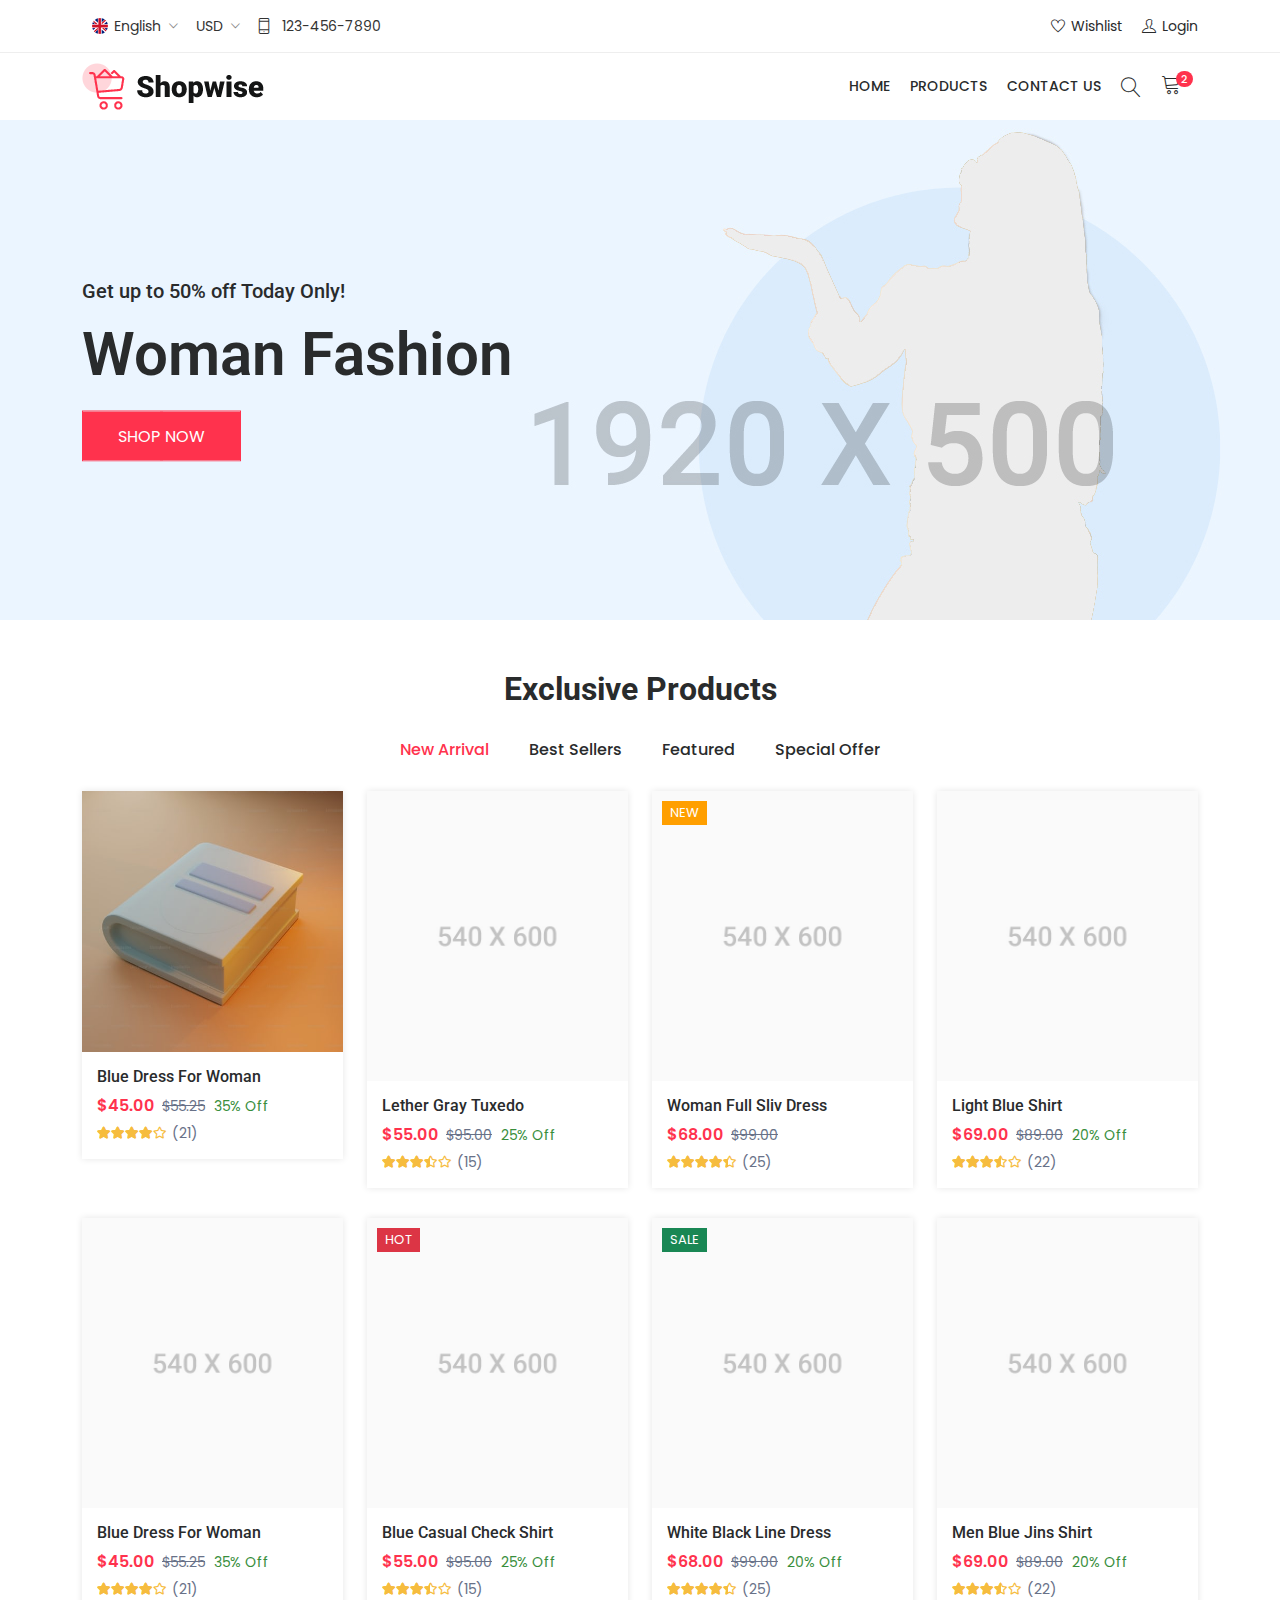
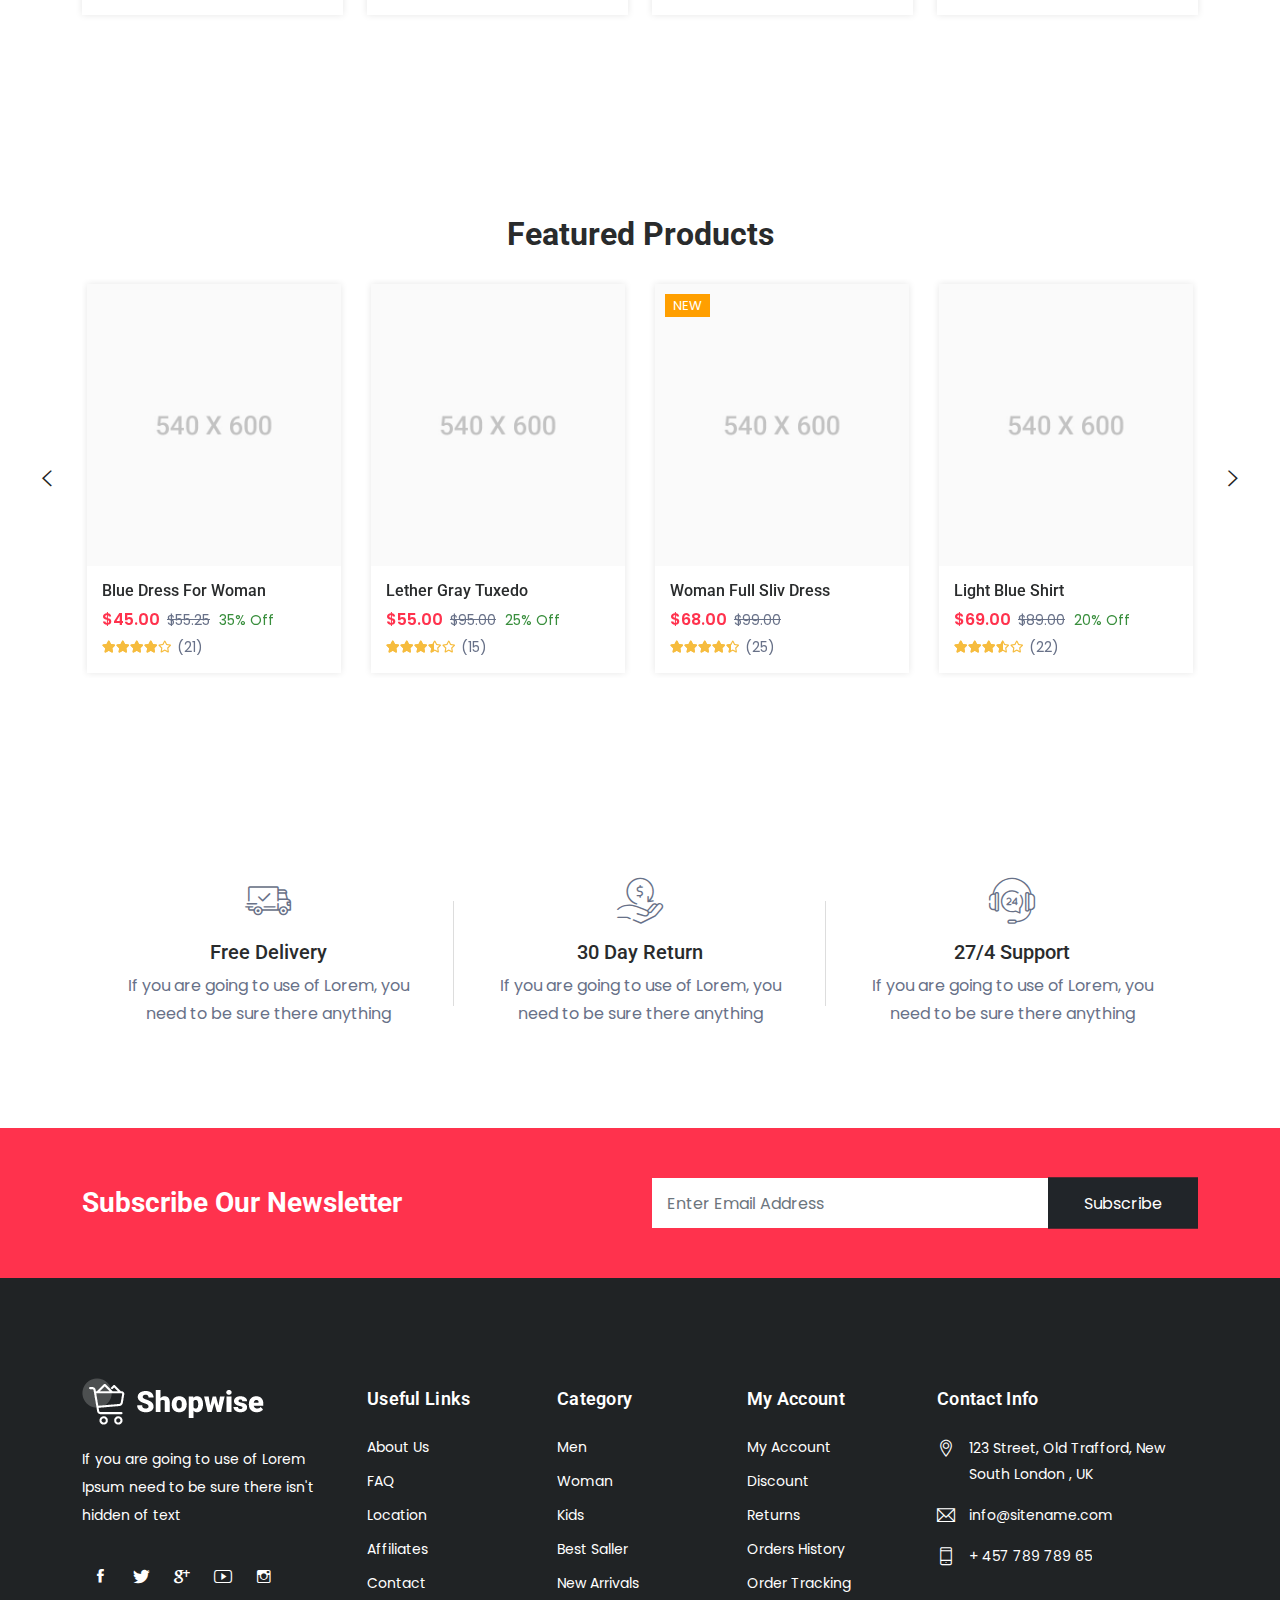
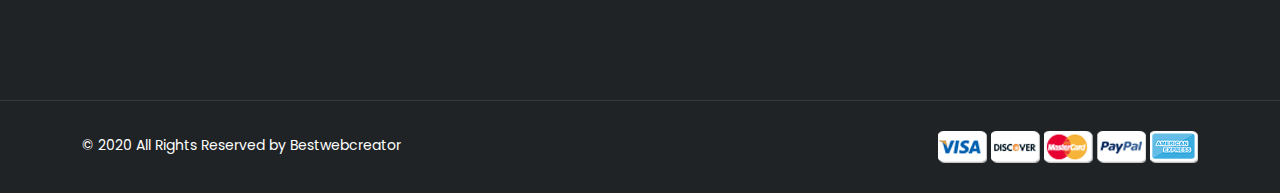
==== index.html @ f2c3b898 "complete html" ====
<!DOCTYPE html>
<html lang="en">
<head>
<!-- Meta -->
<meta charset="utf-8">
<meta http-equiv="X-UA-Compatible" content="IE=edge">
<meta content="Anil z" name="author">
<meta name="viewport" content="width=device-width, initial-scale=1">
<meta name="description" content="Shopwise is Powerful features and You Can Use The Perfect Build this Template For Any eCommerce Website. The template is built for sell Fashion Products, Shoes, Bags, Cosmetics, Clothes, Sunglasses, Furniture, Kids Products, Electronics, Stationery Products and Sporting Goods.">
<meta name="keywords" content="ecommerce, electronics store, Fashion store, furniture store,  bootstrap 4, clean, minimal, modern, online store, responsive, retail, shopping, ecommerce store">

<!-- SITE TITLE -->
<title>Shopwise - eCommerce Bootstrap 5 HTML Template</title>
<!-- Favicon Icon -->
<link rel="shortcut icon" type="image/x-icon" href="assets/images/favicon.png">
<!-- Animation CSS -->
<link rel="stylesheet" href="assets/css/animate.css">	
<!-- Latest Bootstrap min CSS -->
<link rel="stylesheet" href="assets/bootstrap/css/bootstrap.min.css">
<!-- Google Font -->
<link href="https://fonts.googleapis.com/css?family=Roboto:100,300,400,500,700,900&display=swap" rel="stylesheet"> 
<link href="https://fonts.googleapis.com/css?family=Poppins:200,300,400,500,600,700,800,900&display=swap" rel="stylesheet"> 
<!-- Icon Font CSS -->
<link rel="stylesheet" href="assets/css/all.min.css">
<link rel="stylesheet" href="assets/css/ionicons.min.css">
<link rel="stylesheet" href="assets/css/themify-icons.css">
<link rel="stylesheet" href="assets/css/linearicons.css">
<link rel="stylesheet" href="assets/css/flaticon.css">
<link rel="stylesheet" href="assets/css/simple-line-icons.css">
<!--- owl carousel CSS-->
<link rel="stylesheet" href="assets/owlcarousel/css/owl.carousel.min.css">
<link rel="stylesheet" href="assets/owlcarousel/css/owl.theme.css">
<link rel="stylesheet" href="assets/owlcarousel/css/owl.theme.default.min.css">
<!-- Magnific Popup CSS -->
<link rel="stylesheet" href="assets/css/magnific-popup.css">
<!-- Slick CSS -->
<link rel="stylesheet" href="assets/css/slick.css">
<link rel="stylesheet" href="assets/css/slick-theme.css">
<!-- Style CSS -->
<link rel="stylesheet" href="assets/css/style.css">
<link rel="stylesheet" href="assets/css/responsive.css">

</head>

<body>


<!-- START HEADER -->
<header class="header_wrap fixed-top header_with_topbar">
	<div class="top-header">
        <div class="container">
            <div class="row align-items-center">
                <div class="col-md-6">
                	<div class="d-flex align-items-center justify-content-center justify-content-md-start">
                        <div class="lng_dropdown me-2">
                            <select name="countries" class="custome_select">
                                <option value='en' data-image="assets/images/eng.png" data-title="English">English</option>
                                <option value='fn' data-image="assets/images/fn.png" data-title="France">France</option>
                                <option value='us' data-image="assets/images/us.png" data-title="United States">United States</option>
                            </select>
                        </div>
                        <div class="me-3">
                            <select name="countries" class="custome_select">
                                <option value='USD' data-title="USD">USD</option>
                                <option value='EUR' data-title="EUR">EUR</option>
                                <option value='GBR' data-title="GBR">GBR</option>
                            </select>
                        </div>
                        <ul class="contact_detail text-center text-lg-start">
                            <li><i class="ti-mobile"></i><span>123-456-7890</span></li>
                        </ul>
                    </div>
                </div>
                <div class="col-md-6">
                	<div class="text-center text-md-end">
                       	<ul class="header_list">
                            <li><a href="wishlist.html"><i class="ti-heart"></i><span>Wishlist</span></a></li>
                            <li><a href="login.html"><i class="ti-user"></i><span>Login</span></a></li>
						</ul>
                    </div>
                </div>
            </div>
        </div>
    </div>

    <div class="bottom_header dark_skin main_menu_uppercase">
    	<div class="container">
            <nav class="navbar navbar-expand-lg"> 
                <a class="navbar-brand" href="index.html">
                    <img class="logo_light" src="assets/images/logo_light.png" alt="logo" />
                    <img class="logo_dark" src="assets/images/logo_dark.png" alt="logo" />
                </a>
                <button class="navbar-toggler" type="button" data-bs-toggle="collapse" data-bs-target="#navbarSupportedContent" aria-expanded="false"> 
                    <span class="ion-android-menu"></span>
                </button>
                <div class="collapse navbar-collapse justify-content-end" id="navbarSupportedContent">
                    <ul class="navbar-nav">
                        <li class="dropdown">
                            <a data-bs-toggle="dropdown" class="nav-link" href="#">Home</a>
                        </li>

                        <li class="dropdown dropdown-mega-menu">
                            <a class="nav-link" href="#" data-bs-toggle="dropdown">Products</a>
                        </li>
                     
                        <li><a class="nav-link nav_item" href="contact.html">Contact Us</a></li> 
                    </ul>
                </div>
                <ul class="navbar-nav attr-nav align-items-center">
                    <li><a href="javascript:void(0);" class="nav-link search_trigger"><i class="linearicons-magnifier"></i></a>
                        <div class="search_wrap">
                            <span class="close-search"><i class="ion-ios-close-empty"></i></span>
                            <form>
                                <input type="text" placeholder="Search" class="form-control" id="search_input">
                                <button type="submit" class="search_icon"><i class="ion-ios-search-strong"></i></button>
                            </form>
                        </div><div class="search_overlay"></div>
                    </li>
                    <li class="dropdown cart_dropdown"><a class="nav-link cart_trigger" href="#" data-bs-toggle="dropdown"><i class="linearicons-cart"></i><span class="cart_count">2</span></a>
                        <div class="cart_box dropdown-menu dropdown-menu-right">
                            <ul class="cart_list">
                                <li>
                                    <a href="#" class="item_remove"><i class="ion-close"></i></a>
                                    <a href="#"><img src="assets/images/cart_thamb1.jpg" alt="cart_thumb1">Variable product 001</a>
                                    <span class="cart_quantity"> 1 x <span class="cart_amount"> <span class="price_symbole">$</span></span>78.00</span>
                                </li>
                                <li>
                                    <a href="#" class="item_remove"><i class="ion-close"></i></a>
                                    <a href="#"><img src="assets/images/cart_thamb2.jpg" alt="cart_thumb2">Ornare sed consequat</a>
                                    <span class="cart_quantity"> 1 x <span class="cart_amount"> <span class="price_symbole">$</span></span>81.00</span>
                                </li>
                            </ul>
                            <div class="cart_footer">
                                <p class="cart_total"><strong>Subtotal:</strong> <span class="cart_price"> <span class="price_symbole">$</span></span>159.00</p>
                                <p class="cart_buttons"><a href="#" class="btn btn-fill-line view-cart">View Cart</a><a href="#" class="btn btn-fill-out checkout">Checkout</a></p>
                            </div>
                        </div>
                    </li>
                </ul>
            </nav>
        </div>
    </div>
    
</header>
<!-- END HEADER -->

<!-- START SECTION BANNER -->
<div class="banner_section slide_medium shop_banner_slider staggered-animation-wrap">
    <div id="carouselExampleControls" class="carousel slide carousel-fade light_arrow" data-bs-ride="carousel">
        <div class="carousel-inner">
            <div class="carousel-item active background_bg" data-img-src="assets/images/banner1.jpg">
                <div class="banner_slide_content">
                    <div class="container"><!-- STRART CONTAINER -->
                        <div class="row">
                            <div class="col-lg-7 col-9">
                                <div class="banner_content overflow-hidden">
                                	<h5 class="mb-3 staggered-animation font-weight-light" data-animation="slideInLeft" data-animation-delay="0.5s">Get up to 50% off Today Only!</h5>
                                    <h2 class="staggered-animation" data-animation="slideInLeft" data-animation-delay="1s">Woman Fashion</h2>
                                    <a class="btn btn-fill-out rounded-0 staggered-animation text-uppercase" href="shop-left-sidebar.html" data-animation="slideInLeft" data-animation-delay="1.5s">Shop Now</a>
                                </div>
                            </div>
                        </div>
                    </div><!-- END CONTAINER-->
                </div>
            </div>
            <div class="carousel-item background_bg" data-img-src="assets/images/banner2.jpg">
                <div class="banner_slide_content">
                    <div class="container"><!-- STRART CONTAINER -->
                        <div class="row">
                            <div class="col-lg-6">
                                <div class="banner_content overflow-hidden">
                                	<h5 class="mb-3 staggered-animation font-weight-light" data-animation="slideInLeft" data-animation-delay="0.5s">50% off in all products</h5>
                                    <h2 class="staggered-animation" data-animation="slideInLeft" data-animation-delay="1s">Man Fashion</h2>
                                    <a class="btn btn-fill-out rounded-0 staggered-animation text-uppercase" href="shop-left-sidebar.html" data-animation="slideInLeft" data-animation-delay="1.5s">Shop Now</a>
                                </div>
                            </div>
                        </div>
                    </div><!-- END CONTAINER-->
                </div>
            </div>
            <div class="carousel-item background_bg" data-img-src="assets/images/banner3.jpg">
                <div class="banner_slide_content">
                    <div class="container"><!-- STRART CONTAINER -->
                        <div class="row">
                            <div class="col-lg-6">
                                <div class="banner_content overflow-hidden">
                                	<h5 class="mb-3 staggered-animation font-weight-light" data-animation="slideInLeft" data-animation-delay="0.5s">Taking your Viewing Experience to Next Level</h5>
                                    <h2 class="staggered-animation" data-animation="slideInLeft" data-animation-delay="1s">Summer Sale</h2>
                                    <a class="btn btn-fill-out rounded-0 staggered-animation text-uppercase" href="shop-left-sidebar.html" data-animation="slideInLeft" data-animation-delay="1.5s">Shop Now</a>
                                </div>
                            </div>
                        </div>
                    </div><!-- END CONTAINER-->
                </div>
            </div>
        </div>
        <a class="carousel-control-prev" href="#carouselExampleControls" role="button" data-bs-slide="prev"><i class="ion-chevron-left"></i></a>
        <a class="carousel-control-next" href="#carouselExampleControls" role="button" data-bs-slide="next"><i class="ion-chevron-right"></i></a>
    </div>
</div>
<!-- END SECTION BANNER -->

<!-- END MAIN CONTENT -->
<div class="main_content">

<!-- START SECTION SHOP -->
<div class="section small_pt pb_70">
	<div class="container">
		<div class="row justify-content-center">
			<div class="col-md-6">
            	<div class="heading_s1 text-center">
                	<h2>Exclusive Products</h2>
                </div>
            </div>
		</div>
        <div class="row">
        	<div class="col-12">
            	<div class="tab-style1">
                    <ul class="nav nav-tabs justify-content-center" role="tablist">
                        <li class="nav-item">
                            <a class="nav-link active" id="arrival-tab" data-bs-toggle="tab" href="#arrival" role="tab" aria-controls="arrival" aria-selected="true">New Arrival</a>
                        </li>
                        <li class="nav-item">
                            <a class="nav-link" id="sellers-tab" data-bs-toggle="tab" href="#sellers" role="tab" aria-controls="sellers" aria-selected="false">Best Sellers</a>
                        </li>
                        <li class="nav-item">
                            <a class="nav-link" id="featured-tab" data-bs-toggle="tab" href="#featured" role="tab" aria-controls="featured" aria-selected="false">Featured</a>
                        </li>
                        <li class="nav-item">
                            <a class="nav-link" id="special-tab" data-bs-toggle="tab" href="#special" role="tab" aria-controls="special" aria-selected="false">Special Offer
</a>
                        </li>
                    </ul>
                </div>
                <div class="tab-content">
                	<div class="tab-pane fade show active" id="arrival" role="tabpanel" aria-labelledby="arrival-tab">
                        <div class="row shop_container">
                            <div class="col-lg-3 col-md-4 col-6">
                                <div class="product">
                                    <div class="product_img">
                                        <a href="shop-product-detail.html">
                                            <img src="assets/images/products/book_image_list.jpg" alt="product_img1">
                                        </a>
                                        <div class="product_action_box">
                                            <ul class="list_none pr_action_btn">
                                                <li class="add-to-cart"><a href="#"><i class="icon-basket-loaded"></i> Add To Cart</a></li>
                                                <li><a href="shop-compare.html" class="popup-ajax"><i class="icon-shuffle"></i></a></li>
                                                <li><a href="shop-quick-view.html" class="popup-ajax"><i class="icon-magnifier-add"></i></a></li>
                                                <li><a href="#"><i class="icon-heart"></i></a></li>
                                            </ul>
                                        </div>
                                    </div>
                                    <div class="product_info">
                                        <h6 class="product_title"><a href="shop-product-detail.html">Blue Dress For Woman</a></h6>
                                        <div class="product_price">
                                            <span class="price">$45.00</span>
                                            <del>$55.25</del>
                                            <div class="on_sale">
                                                <span>35% Off</span>
                                            </div>
                                        </div>
                                        <div class="rating_wrap">
                                            <div class="rating">
                                                <div class="product_rate" style="width:80%"></div>
                                            </div>
                                            <span class="rating_num">(21)</span>
                                        </div>
                                        <div class="pr_desc">
                                            <p>Lorem ipsum dolor sit amet, consectetur adipiscing elit. Phasellus blandit massa enim. Nullam id varius nunc id varius nunc.</p>
                                        </div>
                                        <div class="pr_switch_wrap">
                                            <div class="product_color_switch">
                                                <span class="active" data-color="#87554B"></span>
                                                <span data-color="#333333"></span>
                                                <span data-color="#DA323F"></span>
                                            </div>
                                        </div>
                                    </div>
                                </div>
                            </div>
                            <div class="col-lg-3 col-md-4 col-6">
                                <div class="product">
                                    <div class="product_img">
                                        <a href="shop-product-detail.html">
                                            <img src="assets/images/product_img2.jpg" alt="product_img2">
                                        </a>
                                        <div class="product_action_box">
                                            <ul class="list_none pr_action_btn">
                                                <li class="add-to-cart"><a href="#"><i class="icon-basket-loaded"></i> Add To Cart</a></li>
                                                <li><a href="shop-compare.html" class="popup-ajax"><i class="icon-shuffle"></i></a></li>
                                                <li><a href="shop-quick-view.html" class="popup-ajax"><i class="icon-magnifier-add"></i></a></li>
                                                <li><a href="#"><i class="icon-heart"></i></a></li>
                                            </ul>
                                        </div>
                                    </div>
                                    <div class="product_info">
                                        <h6 class="product_title"><a href="shop-product-detail.html">Lether Gray Tuxedo</a></h6>
                                        <div class="product_price">
                                            <span class="price">$55.00</span>
                                            <del>$95.00</del>
                                            <div class="on_sale">
                                                <span>25% Off</span>
                                            </div>
                                        </div>
                                        <div class="rating_wrap">
                                            <div class="rating">
                                                <div class="product_rate" style="width:68%"></div>
                                            </div>
                                            <span class="rating_num">(15)</span>
                                        </div>
                                        <div class="pr_desc">
                                            <p>Lorem ipsum dolor sit amet, consectetur adipiscing elit. Phasellus blandit massa enim. Nullam id varius nunc id varius nunc.</p>
                                        </div>
                                        <div class="pr_switch_wrap">
                                            <div class="product_color_switch">
                                                <span class="active" data-color="#847764"></span>
                                                <span data-color="#0393B5"></span>
                                                <span data-color="#DA323F"></span>
                                            </div>
                                        </div>
                                    </div>
                                </div>
                            </div>
                            <div class="col-lg-3 col-md-4 col-6">
                                <div class="product">
                                    <span class="pr_flash">New</span>
                                    <div class="product_img">
                                        <a href="shop-product-detail.html">
                                            <img src="assets/images/product_img3.jpg" alt="product_img3">
                                        </a>
                                        <div class="product_action_box">
                                            <ul class="list_none pr_action_btn">
                                                <li class="add-to-cart"><a href="#"><i class="icon-basket-loaded"></i> Add To Cart</a></li>
                                                <li><a href="shop-compare.html" class="popup-ajax"><i class="icon-shuffle"></i></a></li>
                                                <li><a href="shop-quick-view.html" class="popup-ajax"><i class="icon-magnifier-add"></i></a></li>
                                                <li><a href="#"><i class="icon-heart"></i></a></li>
                                            </ul>
                                        </div>
                                    </div>
                                    <div class="product_info">
                                        <h6 class="product_title"><a href="shop-product-detail.html">woman full sliv dress</a></h6>
                                        <div class="product_price">
                                            <span class="price">$68.00</span>
                                            <del>$99.00</del>
                                        </div>
                                        <div class="rating_wrap">
                                            <div class="rating">
                                                <div class="product_rate" style="width:87%"></div>
                                            </div>
                                            <span class="rating_num">(25)</span>
                                        </div>
                                        <div class="pr_desc">
                                            <p>Lorem ipsum dolor sit amet, consectetur adipiscing elit. Phasellus blandit massa enim. Nullam id varius nunc id varius nunc.</p>
                                        </div>
                                        <div class="pr_switch_wrap">
                                            <div class="product_color_switch">
                                                <span class="active" data-color="#333333"></span>
                                                <span data-color="#7C502F"></span>
                                                <span data-color="#2F366C"></span>
                                                <span data-color="#874A3D"></span>
                                            </div>
                                        </div>
                                    </div>
                                </div>
                            </div>
                            <div class="col-lg-3 col-md-4 col-6">
                                <div class="product">
                                    <div class="product_img">
                                        <a href="shop-product-detail.html">
                                            <img src="assets/images/product_img4.jpg" alt="product_img4">
                                        </a>
                                        <div class="product_action_box">
                                            <ul class="list_none pr_action_btn">
                                                <li class="add-to-cart"><a href="#"><i class="icon-basket-loaded"></i> Add To Cart</a></li>
                                                <li><a href="shop-compare.html" class="popup-ajax"><i class="icon-shuffle"></i></a></li>
                                                <li><a href="shop-quick-view.html" class="popup-ajax"><i class="icon-magnifier-add"></i></a></li>
                                                <li><a href="#"><i class="icon-heart"></i></a></li>
                                            </ul>
                                        </div>
                                    </div>
                                    <div class="product_info">
                                        <h6 class="product_title"><a href="shop-product-detail.html">light blue Shirt</a></h6>
                                        <div class="product_price">
                                            <span class="price">$69.00</span>
                                            <del>$89.00</del>
                                            <div class="on_sale">
                                                <span>20% Off</span>
                                            </div>
                                        </div>
                                        <div class="rating_wrap">
                                            <div class="rating">
                                                <div class="product_rate" style="width:70%"></div>
                                            </div>
                                            <span class="rating_num">(22)</span>
                                        </div>
                                        <div class="pr_desc">
                                            <p>Lorem ipsum dolor sit amet, consectetur adipiscing elit. Phasellus blandit massa enim. Nullam id varius nunc id varius nunc.</p>
                                        </div>
                                        <div class="pr_switch_wrap">
                                            <div class="product_color_switch">
                                                <span class="active" data-color="#333333"></span>
                                                <span data-color="#A92534"></span>
                                                <span data-color="#B9C2DF"></span>
                                            </div>
                                        </div>
                                    </div>
                                </div>
                            </div>
                            <div class="col-lg-3 col-md-4 col-6">
                                <div class="product">
                                    <div class="product_img">
                                        <a href="shop-product-detail.html">
                                            <img src="assets/images/product_img5.jpg" alt="product_img5">
                                        </a>
                                        <div class="product_action_box">
                                            <ul class="list_none pr_action_btn">
                                                <li class="add-to-cart"><a href="#"><i class="icon-basket-loaded"></i> Add To Cart</a></li>
                                                <li><a href="shop-compare.html" class="popup-ajax"><i class="icon-shuffle"></i></a></li>
                                                <li><a href="shop-quick-view.html" class="popup-ajax"><i class="icon-magnifier-add"></i></a></li>
                                                <li><a href="#"><i class="icon-heart"></i></a></li>
                                            </ul>
                                        </div>
                                    </div>
                                    <div class="product_info">
                                        <h6 class="product_title"><a href="shop-product-detail.html">blue dress for woman</a></h6>
                                        <div class="product_price">
                                            <span class="price">$45.00</span>
                                            <del>$55.25</del>
                                            <div class="on_sale">
                                                <span>35% Off</span>
                                            </div>
                                        </div>
                                        <div class="rating_wrap">
                                            <div class="rating">
                                                <div class="product_rate" style="width:80%"></div>
                                            </div>
                                            <span class="rating_num">(21)</span>
                                        </div>
                                        <div class="pr_desc">
                                            <p>Lorem ipsum dolor sit amet, consectetur adipiscing elit. Phasellus blandit massa enim. Nullam id varius nunc id varius nunc.</p>
                                        </div>
                                        <div class="pr_switch_wrap">
                                            <div class="product_color_switch">
                                                <span class="active" data-color="#87554B"></span>
                                                <span data-color="#333333"></span>
                                                <span data-color="#5FB7D4"></span>
                                            </div>
                                        </div>
                                    </div>
                                </div>
                            </div>
                            <div class="col-lg-3 col-md-4 col-6">
                                <div class="product">
                                    <span class="pr_flash bg-danger">Hot</span>
                                    <div class="product_img">
                                        <a href="shop-product-detail.html">
                                            <img src="assets/images/product_img6.jpg" alt="product_img6">
                                        </a>
                                        <div class="product_action_box">
                                            <ul class="list_none pr_action_btn">
                                                <li class="add-to-cart"><a href="#"><i class="icon-basket-loaded"></i> Add To Cart</a></li>
                                                <li><a href="shop-compare.html" class="popup-ajax"><i class="icon-shuffle"></i></a></li>
                                                <li><a href="shop-quick-view.html" class="popup-ajax"><i class="icon-magnifier-add"></i></a></li>
                                                <li><a href="#"><i class="icon-heart"></i></a></li>
                                            </ul>
                                        </div>
                                    </div>
                                    <div class="product_info">
                                        <h6 class="product_title"><a href="shop-product-detail.html">Blue casual check shirt</a></h6>
                                        <div class="product_price">
                                            <span class="price">$55.00</span>
                                            <del>$95.00</del>
                                            <div class="on_sale">
                                                <span>25% Off</span>
                                            </div>
                                        </div>
                                        <div class="rating_wrap">
                                            <div class="rating">
                                                <div class="product_rate" style="width:68%"></div>
                                            </div>
                                            <span class="rating_num">(15)</span>
                                        </div>
                                        <div class="pr_desc">
                                            <p>Lorem ipsum dolor sit amet, consectetur adipiscing elit. Phasellus blandit massa enim. Nullam id varius nunc id varius nunc.</p>
                                        </div>
                                        <div class="pr_switch_wrap">
                                            <div class="product_color_switch">
                                                <span class="active" data-color="#87554B"></span>
                                                <span data-color="#333333"></span>
                                            </div>
                                        </div>
                                    </div>
                                </div>
                            </div>
                            <div class="col-lg-3 col-md-4 col-6">
                                <div class="product">
                                    <span class="pr_flash bg-success">Sale</span>
                                    <div class="product_img">
                                        <a href="shop-product-detail.html">
                                            <img src="assets/images/product_img7.jpg" alt="product_img7">
                                        </a>
                                        <div class="product_action_box">
                                            <ul class="list_none pr_action_btn">
                                                <li class="add-to-cart"><a href="#"><i class="icon-basket-loaded"></i> Add To Cart</a></li>
                                                <li><a href="shop-compare.html" class="popup-ajax"><i class="icon-shuffle"></i></a></li>
                                                <li><a href="shop-quick-view.html" class="popup-ajax"><i class="icon-magnifier-add"></i></a></li>
                                                <li><a href="#"><i class="icon-heart"></i></a></li>
                                            </ul>
                                        </div>
                                    </div>
                                    <div class="product_info">
                                        <h6 class="product_title"><a href="shop-product-detail.html">white black line dress</a></h6>
                                        <div class="product_price">
                                            <span class="price">$68.00</span>
                                            <del>$99.00</del>
                                            <div class="on_sale">
                                                <span>20% Off</span>
                                            </div>
                                        </div>
                                        <div class="rating_wrap">
                                            <div class="rating">
                                                <div class="product_rate" style="width:87%"></div>
                                            </div>
                                            <span class="rating_num">(25)</span>
                                        </div>
                                        <div class="pr_desc">
                                            <p>Lorem ipsum dolor sit amet, consectetur adipiscing elit. Phasellus blandit massa enim. Nullam id varius nunc id varius nunc.</p>
                                        </div>
                                        <div class="pr_switch_wrap">
                                            <div class="product_color_switch">
                                                <span class="active" data-color="#333333"></span>
                                                <span data-color="#7C502F"></span>
                                                <span data-color="#2F366C"></span>
                                            </div>
                                        </div>
                                    </div>
                                </div>
                            </div>
                            <div class="col-lg-3 col-md-4 col-6">
                                <div class="product">
                                    <div class="product_img">
                                        <a href="shop-product-detail.html">
                                            <img src="assets/images/product_img8.jpg" alt="product_img8">
                                        </a>
                                        <div class="product_action_box">
                                            <ul class="list_none pr_action_btn">
                                                <li class="add-to-cart"><a href="#"><i class="icon-basket-loaded"></i> Add To Cart</a></li>
                                                <li><a href="shop-compare.html" class="popup-ajax"><i class="icon-shuffle"></i></a></li>
                                                <li><a href="shop-quick-view.html" class="popup-ajax"><i class="icon-magnifier-add"></i></a></li>
                                                <li><a href="#"><i class="icon-heart"></i></a></li>
                                            </ul>
                                        </div>
                                    </div>
                                    <div class="product_info">
                                        <h6 class="product_title"><a href="shop-product-detail.html">Men blue jins Shirt</a></h6>
                                        <div class="product_price">
                                            <span class="price">$69.00</span>
                                            <del>$89.00</del>
                                            <div class="on_sale">
                                                <span>20% Off</span>
                                            </div>
                                        </div>
                                        <div class="rating_wrap">
                                            <div class="rating">
                                                <div class="product_rate" style="width:70%"></div>
                                            </div>
                                            <span class="rating_num">(22)</span>
                                        </div>
                                        <div class="pr_desc">
                                            <p>Lorem ipsum dolor sit amet, consectetur adipiscing elit. Phasellus blandit massa enim. Nullam id varius nunc id varius nunc.</p>
                                        </div>
                                        <div class="pr_switch_wrap">
                                            <div class="product_color_switch">
                                                <span class="active" data-color="#333333"></span>
                                                <span data-color="#444653"></span>
                                                <span data-color="#B9C2DF"></span>
                                            </div>
                                        </div>
                                    </div>
                                </div>
                            </div>
                        </div>
                    </div>
                    <div class="tab-pane fade" id="sellers" role="tabpanel" aria-labelledby="sellers-tab">
                        <div class="row shop_container">
                            <div class="col-lg-3 col-md-4 col-6">
                                <div class="product">
                                    <div class="product_img">
                                        <a href="shop-product-detail.html">
                                            <img src="assets/images/product_img9.jpg" alt="product_img9">
                                        </a>
                                        <div class="product_action_box">
                                            <ul class="list_none pr_action_btn">
                                                <li class="add-to-cart"><a href="#"><i class="icon-basket-loaded"></i> Add To Cart</a></li>
                                                <li><a href="shop-compare.html" class="popup-ajax"><i class="icon-shuffle"></i></a></li>
                                                <li><a href="shop-quick-view.html" class="popup-ajax"><i class="icon-magnifier-add"></i></a></li>
                                                <li><a href="#"><i class="icon-heart"></i></a></li>
                                            </ul>
                                        </div>
                                    </div>
                                    <div class="product_info">
                                        <h6 class="product_title"><a href="shop-product-detail.html">T-Shirt Form Girls</a></h6>
                                        <div class="product_price">
                                            <span class="price">$45.00</span>
                                            <del>$55.25</del>
                                            <div class="on_sale">
                                                <span>35% Off</span>
                                            </div>
                                        </div>
                                        <div class="rating_wrap">
                                            <div class="rating">
                                                <div class="product_rate" style="width:80%"></div>
                                            </div>
                                            <span class="rating_num">(21)</span>
                                        </div>
                                        <div class="pr_desc">
                                            <p>Lorem ipsum dolor sit amet, consectetur adipiscing elit. Phasellus blandit massa enim. Nullam id varius nunc id varius nunc.</p>
                                        </div>
                                        <div class="pr_switch_wrap">
                                            <div class="product_color_switch">
                                                <span class="active" data-color="#B5B6BB"></span>
                                                <span data-color="#333333"></span>
                                                <span data-color="#DA323F"></span>
                                            </div>
                                        </div>
                                    </div>
                                </div>
                            </div>
                            <div class="col-lg-3 col-md-4 col-6">
                                <div class="product">
                                    <span class="pr_flash bg-danger">Hot</span>
                                    <div class="product_img">
                                        <a href="shop-product-detail.html">
                                            <img src="assets/images/product_img6.jpg" alt="product_img6">
                                        </a>
                                        <div class="product_action_box">
                                            <ul class="list_none pr_action_btn">
                                                <li class="add-to-cart"><a href="#"><i class="icon-basket-loaded"></i> Add To Cart</a></li>
                                                <li><a href="shop-compare.html" class="popup-ajax"><i class="icon-shuffle"></i></a></li>
                                                <li><a href="shop-quick-view.html" class="popup-ajax"><i class="icon-magnifier-add"></i></a></li>
                                                <li><a href="#"><i class="icon-heart"></i></a></li>
                                            </ul>
                                        </div>
                                    </div>
                                    <div class="product_info">
                                        <h6 class="product_title"><a href="shop-product-detail.html">Blue casual check shirt</a></h6>
                                        <div class="product_price">
                                            <span class="price">$55.00</span>
                                            <del>$95.00</del>
                                            <div class="on_sale">
                                                <span>25% Off</span>
                                            </div>
                                        </div>
                                        <div class="rating_wrap">
                                            <div class="rating">
                                                <div class="product_rate" style="width:68%"></div>
                                            </div>
                                            <span class="rating_num">(15)</span>
                                        </div>
                                        <div class="pr_desc">
                                            <p>Lorem ipsum dolor sit amet, consectetur adipiscing elit. Phasellus blandit massa enim. Nullam id varius nunc id varius nunc.</p>
                                        </div>
                                        <div class="pr_switch_wrap">
                                            <div class="product_color_switch">
                                                <span class="active" data-color="#87554B"></span>
                                                <span data-color="#333333"></span>
                                            </div>
                                        </div>
                                    </div>
                                </div>
                            </div>
                            <div class="col-lg-3 col-md-4 col-6">
                                <div class="product">
                                    <div class="product_img">
                                        <a href="shop-product-detail.html">
                                            <img src="assets/images/product_img11.jpg" alt="product_img11">
                                        </a>
                                        <div class="product_action_box">
                                            <ul class="list_none pr_action_btn">
                                                <li class="add-to-cart"><a href="#"><i class="icon-basket-loaded"></i> Add To Cart</a></li>
                                                <li><a href="shop-compare.html" class="popup-ajax"><i class="icon-shuffle"></i></a></li>
                                                <li><a href="shop-quick-view.html" class="popup-ajax"><i class="icon-magnifier-add"></i></a></li>
                                                <li><a href="#"><i class="icon-heart"></i></a></li>
                                            </ul>
                                        </div>
                                    </div>
                                    <div class="product_info">
                                        <h6 class="product_title"><a href="shop-product-detail.html">Black dress for woman</a></h6>
                                        <div class="product_price">
                                            <span class="price">$68.00</span>
                                            <del>$99.00</del>
                                            <div class="on_sale">
                                                <span>20% Off</span>
                                            </div>
                                        </div>
                                        <div class="rating_wrap">
                                            <div class="rating">
                                                <div class="product_rate" style="width:87%"></div>
                                            </div>
                                            <span class="rating_num">(25)</span>
                                        </div>
                                        <div class="pr_desc">
                                            <p>Lorem ipsum dolor sit amet, consectetur adipiscing elit. Phasellus blandit massa enim. Nullam id varius nunc id varius nunc.</p>
                                        </div>
                                        <div class="pr_switch_wrap">
                                            <div class="product_color_switch">
                                                <span class="active" data-color="#090909"></span>
                                                <span data-color="#AC644D"></span>
                                            </div>
                                        </div>
                                    </div>
                                </div>
                            </div>
                            <div class="col-lg-3 col-md-4 col-6">
                                <div class="product">
                                    <span class="pr_flash bg-success">Sale</span>
                                    <div class="product_img">
                                        <a href="shop-product-detail.html">
                                            <img src="assets/images/product_img7.jpg" alt="product_img7">
                                        </a>
                                        <div class="product_action_box">
                                            <ul class="list_none pr_action_btn">
                                                <li class="add-to-cart"><a href="#"><i class="icon-basket-loaded"></i> Add To Cart</a></li>
                                                <li><a href="shop-compare.html" class="popup-ajax"><i class="icon-shuffle"></i></a></li>
                                                <li><a href="shop-quick-view.html" class="popup-ajax"><i class="icon-magnifier-add"></i></a></li>
                                                <li><a href="#"><i class="icon-heart"></i></a></li>
                                            </ul>
                                        </div>
                                    </div>
                                    <div class="product_info">
                                        <h6 class="product_title"><a href="shop-product-detail.html">white black line dress</a></h6>
                                        <div class="product_price">
                                            <span class="price">$68.00</span>
                                            <del>$99.00</del>
                                            <div class="on_sale">
                                                <span>20% Off</span>
                                            </div>
                                        </div>
                                        <div class="rating_wrap">
                                            <div class="rating">
                                                <div class="product_rate" style="width:87%"></div>
                                            </div>
                                            <span class="rating_num">(25)</span>
                                        </div>
                                        <div class="pr_desc">
                                            <p>Lorem ipsum dolor sit amet, consectetur adipiscing elit. Phasellus blandit massa enim. Nullam id varius nunc id varius nunc.</p>
                                        </div>
                                        <div class="pr_switch_wrap">
                                            <div class="product_color_switch">
                                                <span class="active" data-color="#333333"></span>
                                                <span data-color="#7C502F"></span>
                                                <span data-color="#2F366C"></span>
                                            </div>
                                        </div>
                                    </div>
                                </div>
                            </div>
                            <div class="col-lg-3 col-md-4 col-6">
                                <div class="product">
                                    <div class="product_img">
                                        <a href="shop-product-detail.html">
                                            <img src="assets/images/product_img8.jpg" alt="product_img8">
                                        </a>
                                        <div class="product_action_box">
                                            <ul class="list_none pr_action_btn">
                                                <li class="add-to-cart"><a href="#"><i class="icon-basket-loaded"></i> Add To Cart</a></li>
                                                <li><a href="shop-compare.html" class="popup-ajax"><i class="icon-shuffle"></i></a></li>
                                                <li><a href="shop-quick-view.html" class="popup-ajax"><i class="icon-magnifier-add"></i></a></li>
                                                <li><a href="#"><i class="icon-heart"></i></a></li>
                                            </ul>
                                        </div>
                                    </div>
                                    <div class="product_info">
                                        <h6 class="product_title"><a href="shop-product-detail.html">Men blue jins Shirt</a></h6>
                                        <div class="product_price">
                                            <span class="price">$69.00</span>
                                            <del>$89.00</del>
                                            <div class="on_sale">
                                                <span>20% Off</span>
                                            </div>
                                        </div>
                                        <div class="rating_wrap">
                                            <div class="rating">
                                                <div class="product_rate" style="width:70%"></div>
                                            </div>
                                            <span class="rating_num">(22)</span>
                                        </div>
                                        <div class="pr_desc">
                                            <p>Lorem ipsum dolor sit amet, consectetur adipiscing elit. Phasellus blandit massa enim. Nullam id varius nunc id varius nunc.</p>
                                        </div>
                                        <div class="pr_switch_wrap">
                                            <div class="product_color_switch">
                                                <span class="active" data-color="#333333"></span>
                                                <span data-color="#444653"></span>
                                                <span data-color="#B9C2DF"></span>
                                            </div>
                                        </div>
                                    </div>
                                </div>
                            </div>
                            <div class="col-lg-3 col-md-4 col-6">
                                <div class="product">
                                    <div class="product_img">
                                        <a href="shop-product-detail.html">
                                            <img src="assets/images/product_img5.jpg" alt="product_img5">
                                        </a>
                                        <div class="product_action_box">
                                            <ul class="list_none pr_action_btn">
                                                <li class="add-to-cart"><a href="#"><i class="icon-basket-loaded"></i> Add To Cart</a></li>
                                                <li><a href="shop-compare.html" class="popup-ajax"><i class="icon-shuffle"></i></a></li>
                                                <li><a href="shop-quick-view.html" class="popup-ajax"><i class="icon-magnifier-add"></i></a></li>
                                                <li><a href="#"><i class="icon-heart"></i></a></li>
                                            </ul>
                                        </div>
                                    </div>
                                    <div class="product_info">
                                        <h6 class="product_title"><a href="shop-product-detail.html">blue dress for woman</a></h6>
                                        <div class="product_price">
                                            <span class="price">$45.00</span>
                                            <del>$55.25</del>
                                            <div class="on_sale">
                                                <span>35% Off</span>
                                            </div>
                                        </div>
                                        <div class="rating_wrap">
                                            <div class="rating">
                                                <div class="product_rate" style="width:80%"></div>
                                            </div>
                                            <span class="rating_num">(21)</span>
                                        </div>
                                        <div class="pr_desc">
                                            <p>Lorem ipsum dolor sit amet, consectetur adipiscing elit. Phasellus blandit massa enim. Nullam id varius nunc id varius nunc.</p>
                                        </div>
                                        <div class="pr_switch_wrap">
                                            <div class="product_color_switch">
                                                <span class="active" data-color="#87554B"></span>
                                                <span data-color="#333333"></span>
                                                <span data-color="#5FB7D4"></span>
                                            </div>
                                        </div>
                                    </div>
                                </div>
                            </div>
                            <div class="col-lg-3 col-md-4 col-6">
                                <div class="product">
                                    <div class="product_img">
                                        <a href="shop-product-detail.html">
                                            <img src="assets/images/product_img12.jpg" alt="product_img12">
                                        </a>
                                        <div class="product_action_box">
                                            <ul class="list_none pr_action_btn">
                                                <li class="add-to-cart"><a href="#"><i class="icon-basket-loaded"></i> Add To Cart</a></li>
                                                <li><a href="shop-compare.html" class="popup-ajax"><i class="icon-shuffle"></i></a></li>
                                                <li><a href="shop-quick-view.html" class="popup-ajax"><i class="icon-magnifier-add"></i></a></li>
                                                <li><a href="#"><i class="icon-heart"></i></a></li>
                                            </ul>
                                        </div>
                                    </div>
                                    <div class="product_info">
                                        <span class="pr_flash">New</span>
                                        <h6 class="product_title"><a href="shop-product-detail.html">Black T-shirt for woman</a></h6>
                                        <div class="product_price">
                                            <span class="price">$69.00</span>
                                            <del>$89.00</del>
                                            <div class="on_sale">
                                                <span>20% Off</span>
                                            </div>
                                        </div>
                                        <div class="rating_wrap">
                                            <div class="rating">
                                                <div class="product_rate" style="width:70%"></div>
                                            </div>
                                            <span class="rating_num">(22)</span>
                                        </div>
                                        <div class="pr_desc">
                                            <p>Lorem ipsum dolor sit amet, consectetur adipiscing elit. Phasellus blandit massa enim. Nullam id varius nunc id varius nunc.</p>
                                        </div>
                                        <div class="pr_switch_wrap">
                                            <div class="product_color_switch">
                                                <span class="active" data-color="#1B1B25"></span>
                                                <span data-color="#444653"></span>
                                            </div>
                                        </div>
                                    </div>
                                </div>
                            </div>
                            <div class="col-lg-3 col-md-4 col-6">
                                <div class="product">
                                    <span class="pr_flash bg-danger">Hot</span>
                                    <div class="product_img">
                                        <a href="shop-product-detail.html">
                                            <img src="assets/images/product_img10.jpg" alt="product_img10">
                                        </a>
                                        <div class="product_action_box">
                                            <ul class="list_none pr_action_btn">
                                                <li class="add-to-cart"><a href="#"><i class="icon-basket-loaded"></i> Add To Cart</a></li>
                                                <li><a href="shop-compare.html" class="popup-ajax"><i class="icon-shuffle"></i></a></li>
                                                <li><a href="shop-quick-view.html" class="popup-ajax"><i class="icon-magnifier-add"></i></a></li>
                                                <li><a href="#"><i class="icon-heart"></i></a></li>
                                            </ul>
                                        </div>
                                    </div>
                                    <div class="product_info">
                                        <h6 class="product_title"><a href="shop-product-detail.html">Red & Black check shirt</a></h6>
                                        <div class="product_price">
                                            <span class="price">$55.00</span>
                                            <del>$95.00</del>
                                            <div class="on_sale">
                                                <span>25% Off</span>
                                            </div>
                                        </div>
                                        <div class="rating_wrap">
                                            <div class="rating">
                                                <div class="product_rate" style="width:68%"></div>
                                            </div>
                                            <span class="rating_num">(15)</span>
                                        </div>
                                        <div class="pr_desc">
                                            <p>Lorem ipsum dolor sit amet, consectetur adipiscing elit. Phasellus blandit massa enim. Nullam id varius nunc id varius nunc.</p>
                                        </div>
                                        <div class="pr_switch_wrap">
                                            <div class="product_color_switch">
                                                <span class="active" data-color="#E8ADA9"></span>
                                                <span data-color="#C38F77"></span>
                                                <span data-color="#BE7154"></span>
                                            </div>
                                        </div>
                                    </div>
                                </div>
                            </div>
                        </div>
                    </div>
                    <div class="tab-pane fade" id="featured" role="tabpanel" aria-labelledby="featured-tab">
                        <div class="row shop_container">
                            <div class="col-lg-3 col-md-4 col-6">
                                <div class="product">
                                    <div class="product_img">
                                        <a href="shop-product-detail.html">
                                            <img src="assets/images/product_img5.jpg" alt="product_img5">
                                        </a>
                                        <div class="product_action_box">
                                            <ul class="list_none pr_action_btn">
                                                <li class="add-to-cart"><a href="#"><i class="icon-basket-loaded"></i> Add To Cart</a></li>
                                                <li><a href="shop-compare.html" class="popup-ajax"><i class="icon-shuffle"></i></a></li>
                                                <li><a href="shop-quick-view.html" class="popup-ajax"><i class="icon-magnifier-add"></i></a></li>
                                                <li><a href="#"><i class="icon-heart"></i></a></li>
                                            </ul>
                                        </div>
                                    </div>
                                    <div class="product_info">
                                        <h6 class="product_title"><a href="shop-product-detail.html">blue dress for woman</a></h6>
                                        <div class="product_price">
                                            <span class="price">$45.00</span>
                                            <del>$55.25</del>
                                            <div class="on_sale">
                                                <span>35% Off</span>
                                            </div>
                                        </div>
                                        <div class="rating_wrap">
                                            <div class="rating">
                                                <div class="product_rate" style="width:80%"></div>
                                            </div>
                                            <span class="rating_num">(21)</span>
                                        </div>
                                        <div class="pr_desc">
                                            <p>Lorem ipsum dolor sit amet, consectetur adipiscing elit. Phasellus blandit massa enim. Nullam id varius nunc id varius nunc.</p>
                                        </div>
                                        <div class="pr_switch_wrap">
                                            <div class="product_color_switch">
                                                <span class="active" data-color="#87554B"></span>
                                                <span data-color="#333333"></span>
                                                <span data-color="#5FB7D4"></span>
                                            </div>
                                        </div>
                                    </div>
                                </div>
                            </div>
                            <div class="col-lg-3 col-md-4 col-6">
                                <div class="product">
                                    <div class="product_img">
                                        <a href="shop-product-detail.html">
                                            <img src="assets/images/product_img12.jpg" alt="product_img12">
                                        </a>
                                        <div class="product_action_box">
                                            <ul class="list_none pr_action_btn">
                                                <li class="add-to-cart"><a href="#"><i class="icon-basket-loaded"></i> Add To Cart</a></li>
                                                <li><a href="shop-compare.html" class="popup-ajax"><i class="icon-shuffle"></i></a></li>
                                                <li><a href="shop-quick-view.html" class="popup-ajax"><i class="icon-magnifier-add"></i></a></li>
                                                <li><a href="#"><i class="icon-heart"></i></a></li>
                                            </ul>
                                        </div>
                                    </div>
                                    <div class="product_info">
                                        <span class="pr_flash">New</span>
                                        <h6 class="product_title"><a href="shop-product-detail.html">Black T-shirt for woman</a></h6>
                                        <div class="product_price">
                                            <span class="price">$69.00</span>
                                            <del>$89.00</del>
                                            <div class="on_sale">
                                                <span>20% Off</span>
                                            </div>
                                        </div>
                                        <div class="rating_wrap">
                                            <div class="rating">
                                                <div class="product_rate" style="width:70%"></div>
                                            </div>
                                            <span class="rating_num">(22)</span>
                                        </div>
                                        <div class="pr_desc">
                                            <p>Lorem ipsum dolor sit amet, consectetur adipiscing elit. Phasellus blandit massa enim. Nullam id varius nunc id varius nunc.</p>
                                        </div>
                                        <div class="pr_switch_wrap">
                                            <div class="product_color_switch">
                                                <span class="active" data-color="#1B1B25"></span>
                                                <span data-color="#444653"></span>
                                            </div>
                                        </div>
                                    </div>
                                </div>
                            </div>
                            <div class="col-lg-3 col-md-4 col-6">
                                <div class="product">
                                    <div class="product_img">
                                        <a href="shop-product-detail.html">
                                            <img src="assets/images/product_img9.jpg" alt="product_img9">
                                        </a>
                                        <div class="product_action_box">
                                            <ul class="list_none pr_action_btn">
                                                <li class="add-to-cart"><a href="#"><i class="icon-basket-loaded"></i> Add To Cart</a></li>
                                                <li><a href="shop-compare.html" class="popup-ajax"><i class="icon-shuffle"></i></a></li>
                                                <li><a href="shop-quick-view.html" class="popup-ajax"><i class="icon-magnifier-add"></i></a></li>
                                                <li><a href="#"><i class="icon-heart"></i></a></li>
                                            </ul>
                                        </div>
                                    </div>
                                    <div class="product_info">
                                        <h6 class="product_title"><a href="shop-product-detail.html">T-Shirt Form Girls</a></h6>
                                        <div class="product_price">
                                            <span class="price">$45.00</span>
                                            <del>$55.25</del>
                                            <div class="on_sale">
                                                <span>35% Off</span>
                                            </div>
                                        </div>
                                        <div class="rating_wrap">
                                            <div class="rating">
                                                <div class="product_rate" style="width:80%"></div>
                                            </div>
                                            <span class="rating_num">(21)</span>
                                        </div>
                                        <div class="pr_desc">
                                            <p>Lorem ipsum dolor sit amet, consectetur adipiscing elit. Phasellus blandit massa enim. Nullam id varius nunc id varius nunc.</p>
                                        </div>
                                        <div class="pr_switch_wrap">
                                            <div class="product_color_switch">
                                                <span class="active" data-color="#B5B6BB"></span>
                                                <span data-color="#333333"></span>
                                                <span data-color="#DA323F"></span>
                                            </div>
                                        </div>
                                    </div>
                                </div>
                            </div>
                            <div class="col-lg-3 col-md-4 col-6">
                                <div class="product">
                                    <span class="pr_flash bg-success">Sale</span>
                                    <div class="product_img">
                                        <a href="shop-product-detail.html">
                                            <img src="assets/images/product_img10.jpg" alt="product_img10">
                                        </a>
                                        <div class="product_action_box">
                                            <ul class="list_none pr_action_btn">
                                                <li class="add-to-cart"><a href="#"><i class="icon-basket-loaded"></i> Add To Cart</a></li>
                                                <li><a href="shop-compare.html" class="popup-ajax"><i class="icon-shuffle"></i></a></li>
                                                <li><a href="shop-quick-view.html" class="popup-ajax"><i class="icon-magnifier-add"></i></a></li>
                                                <li><a href="#"><i class="icon-heart"></i></a></li>
                                            </ul>
                                        </div>
                                    </div>
                                    <div class="product_info">
                                        <h6 class="product_title"><a href="shop-product-detail.html">Red & Black check shirt</a></h6>
                                        <div class="product_price">
                                            <span class="price">$55.00</span>
                                            <del>$95.00</del>
                                            <div class="on_sale">
                                                <span>25% Off</span>
                                            </div>
                                        </div>
                                        <div class="rating_wrap">
                                            <div class="rating">
                                                <div class="product_rate" style="width:68%"></div>
                                            </div>
                                            <span class="rating_num">(15)</span>
                                        </div>
                                        <div class="pr_desc">
                                            <p>Lorem ipsum dolor sit amet, consectetur adipiscing elit. Phasellus blandit massa enim. Nullam id varius nunc id varius nunc.</p>
                                        </div>
                                        <div class="pr_switch_wrap">
                                            <div class="product_color_switch">
                                                <span class="active" data-color="#E8ADA9"></span>
                                                <span data-color="#C38F77"></span>
                                                <span data-color="#BE7154"></span>
                                            </div>
                                        </div>
                                    </div>
                                </div>
                            </div>
                            <div class="col-lg-3 col-md-4 col-6">
                                <div class="product">
                                    <span class="pr_flash bg-danger">Hot</span>
                                    <div class="product_img">
                                        <a href="shop-product-detail.html">
                                            <img src="assets/images/product_img7.jpg" alt="product_img7">
                                        </a>
                                        <div class="product_action_box">
                                            <ul class="list_none pr_action_btn">
                                                <li class="add-to-cart"><a href="#"><i class="icon-basket-loaded"></i> Add To Cart</a></li>
                                                <li><a href="shop-compare.html" class="popup-ajax"><i class="icon-shuffle"></i></a></li>
                                                <li><a href="shop-quick-view.html" class="popup-ajax"><i class="icon-magnifier-add"></i></a></li>
                                                <li><a href="#"><i class="icon-heart"></i></a></li>
                                            </ul>
                                        </div>
                                    </div>
                                    <div class="product_info">
                                        <h6 class="product_title"><a href="shop-product-detail.html">white black line dress</a></h6>
                                        <div class="product_price">
                                            <span class="price">$68.00</span>
                                            <del>$99.00</del>
                                            <div class="on_sale">
                                                <span>20% Off</span>
                                            </div>
                                        </div>
                                        <div class="rating_wrap">
                                            <div class="rating">
                                                <div class="product_rate" style="width:87%"></div>
                                            </div>
                                            <span class="rating_num">(25)</span>
                                        </div>
                                        <div class="pr_desc">
                                            <p>Lorem ipsum dolor sit amet, consectetur adipiscing elit. Phasellus blandit massa enim. Nullam id varius nunc id varius nunc.</p>
                                        </div>
                                        <div class="pr_switch_wrap">
                                            <div class="product_color_switch">
                                                <span class="active" data-color="#333333"></span>
                                                <span data-color="#7C502F"></span>
                                                <span data-color="#2F366C"></span>
                                            </div>
                                        </div>
                                    </div>
                                </div>
                            </div>
                            <div class="col-lg-3 col-md-4 col-6">
                                <div class="product">
                                    <div class="product_img">
                                        <a href="shop-product-detail.html">
                                            <img src="assets/images/product_img11.jpg" alt="product_img11">
                                        </a>
                                        <div class="product_action_box">
                                            <ul class="list_none pr_action_btn">
                                                <li class="add-to-cart"><a href="#"><i class="icon-basket-loaded"></i> Add To Cart</a></li>
                                                <li><a href="shop-compare.html" class="popup-ajax"><i class="icon-shuffle"></i></a></li>
                                                <li><a href="shop-quick-view.html" class="popup-ajax"><i class="icon-magnifier-add"></i></a></li>
                                                <li><a href="#"><i class="icon-heart"></i></a></li>
                                            </ul>
                                        </div>
                                    </div>
                                    <div class="product_info">
                                        <h6 class="product_title"><a href="shop-product-detail.html">Black dress for woman</a></h6>
                                        <div class="product_price">
                                            <span class="price">$68.00</span>
                                            <del>$99.00</del>
                                            <div class="on_sale">
                                                <span>20% Off</span>
                                            </div>
                                        </div>
                                        <div class="rating_wrap">
                                            <div class="rating">
                                                <div class="product_rate" style="width:87%"></div>
                                            </div>
                                            <span class="rating_num">(25)</span>
                                        </div>
                                        <div class="pr_desc">
                                            <p>Lorem ipsum dolor sit amet, consectetur adipiscing elit. Phasellus blandit massa enim. Nullam id varius nunc id varius nunc.</p>
                                        </div>
                                        <div class="pr_switch_wrap">
                                            <div class="product_color_switch">
                                                <span class="active" data-color="#090909"></span>
                                                <span data-color="#AC644D"></span>
                                            </div>
                                        </div>
                                    </div>
                                </div>
                            </div>
                            <div class="col-lg-3 col-md-4 col-6">
                                <div class="product">
                                    <div class="product_img">
                                        <a href="shop-product-detail.html">
                                            <img src="assets/images/product_img8.jpg" alt="product_img8">
                                        </a>
                                        <div class="product_action_box">
                                            <ul class="list_none pr_action_btn">
                                                <li class="add-to-cart"><a href="#"><i class="icon-basket-loaded"></i> Add To Cart</a></li>
                                                <li><a href="shop-compare.html" class="popup-ajax"><i class="icon-shuffle"></i></a></li>
                                                <li><a href="shop-quick-view.html" class="popup-ajax"><i class="icon-magnifier-add"></i></a></li>
                                                <li><a href="#"><i class="icon-heart"></i></a></li>
                                            </ul>
                                        </div>
                                    </div>
                                    <div class="product_info">
                                        <h6 class="product_title"><a href="shop-product-detail.html">Men blue jins Shirt</a></h6>
                                        <div class="product_price">
                                            <span class="price">$69.00</span>
                                            <del>$89.00</del>
                                            <div class="on_sale">
                                                <span>20% Off</span>
                                            </div>
                                        </div>
                                        <div class="rating_wrap">
                                            <div class="rating">
                                                <div class="product_rate" style="width:70%"></div>
                                            </div>
                                            <span class="rating_num">(22)</span>
                                        </div>
                                        <div class="pr_desc">
                                            <p>Lorem ipsum dolor sit amet, consectetur adipiscing elit. Phasellus blandit massa enim. Nullam id varius nunc id varius nunc.</p>
                                        </div>
                                        <div class="pr_switch_wrap">
                                            <div class="product_color_switch">
                                                <span class="active" data-color="#333333"></span>
                                                <span data-color="#444653"></span>
                                                <span data-color="#B9C2DF"></span>
                                            </div>
                                        </div>
                                    </div>
                                </div>
                            </div>
                            <div class="col-lg-3 col-md-4 col-6">
                                <div class="product">
                                    <span class="pr_flash">Sale</span>
                                    <div class="product_img">
                                        <a href="shop-product-detail.html">
                                            <img src="assets/images/product_img6.jpg" alt="product_img6">
                                        </a>
                                        <div class="product_action_box">
                                            <ul class="list_none pr_action_btn">
                                                <li class="add-to-cart"><a href="#"><i class="icon-basket-loaded"></i> Add To Cart</a></li>
                                                <li><a href="shop-compare.html" class="popup-ajax"><i class="icon-shuffle"></i></a></li>
                                                <li><a href="shop-quick-view.html" class="popup-ajax"><i class="icon-magnifier-add"></i></a></li>
                                                <li><a href="#"><i class="icon-heart"></i></a></li>
                                            </ul>
                                        </div>
                                    </div>
                                    <div class="product_info">
                                        <h6 class="product_title"><a href="shop-product-detail.html">Blue casual check shirt</a></h6>
                                        <div class="product_price">
                                            <span class="price">$55.00</span>
                                            <del>$95.00</del>
                                            <div class="on_sale">
                                                <span>25% Off</span>
                                            </div>
                                        </div>
                                        <div class="rating_wrap">
                                            <div class="rating">
                                                <div class="product_rate" style="width:68%"></div>
                                            </div>
                                            <span class="rating_num">(15)</span>
                                        </div>
                                        <div class="pr_desc">
                                            <p>Lorem ipsum dolor sit amet, consectetur adipiscing elit. Phasellus blandit massa enim. Nullam id varius nunc id varius nunc.</p>
                                        </div>
                                        <div class="pr_switch_wrap">
                                            <div class="product_color_switch">
                                                <span class="active" data-color="#87554B"></span>
                                                <span data-color="#333333"></span>
                                            </div>
                                        </div>
                                    </div>
                                </div>
                            </div>
                        </div>
                    </div>
                    <div class="tab-pane fade" id="special" role="tabpanel" aria-labelledby="special-tab">
                        <div class="row shop_container">
                            <div class="col-lg-3 col-md-4 col-6">
                                <div class="product">
                                    <div class="product_img">
                                        <a href="shop-product-detail.html">
                                            <img src="assets/images/product_img4.jpg" alt="product_img4">
                                        </a>
                                        <div class="product_action_box">
                                            <ul class="list_none pr_action_btn">
                                                <li class="add-to-cart"><a href="#"><i class="icon-basket-loaded"></i> Add To Cart</a></li>
                                                <li><a href="shop-compare.html" class="popup-ajax"><i class="icon-shuffle"></i></a></li>
                                                <li><a href="shop-quick-view.html" class="popup-ajax"><i class="icon-magnifier-add"></i></a></li>
                                                <li><a href="#"><i class="icon-heart"></i></a></li>
                                            </ul>
                                        </div>
                                    </div>
                                    <div class="product_info">
                                        <h6 class="product_title"><a href="shop-product-detail.html">light blue Shirt</a></h6>
                                        <div class="product_price">
                                            <span class="price">$69.00</span>
                                            <del>$89.00</del>
                                            <div class="on_sale">
                                                <span>20% Off</span>
                                            </div>
                                        </div>
                                        <div class="rating_wrap">
                                            <div class="rating">
                                                <div class="product_rate" style="width:70%"></div>
                                            </div>
                                            <span class="rating_num">(22)</span>
                                        </div>
                                        <div class="pr_desc">
                                            <p>Lorem ipsum dolor sit amet, consectetur adipiscing elit. Phasellus blandit massa enim. Nullam id varius nunc id varius nunc.</p>
                                        </div>
                                        <div class="pr_switch_wrap">
                                            <div class="product_color_switch">
                                                <span class="active" data-color="#333333"></span>
                                                <span data-color="#A92534"></span>
                                                <span data-color="#B9C2DF"></span>
                                            </div>
                                        </div>
                                    </div>
                                </div>
                            </div>
                            <div class="col-lg-3 col-md-4 col-6">
                                <div class="product">
                                    <div class="product_img">
                                        <a href="shop-product-detail.html">
                                            <img src="assets/images/product_img9.jpg" alt="product_img9">
                                        </a>
                                        <div class="product_action_box">
                                            <ul class="list_none pr_action_btn">
                                                <li class="add-to-cart"><a href="#"><i class="icon-basket-loaded"></i> Add To Cart</a></li>
                                                <li><a href="shop-compare.html" class="popup-ajax"><i class="icon-shuffle"></i></a></li>
                                                <li><a href="shop-quick-view.html" class="popup-ajax"><i class="icon-magnifier-add"></i></a></li>
                                                <li><a href="#"><i class="icon-heart"></i></a></li>
                                            </ul>
                                        </div>
                                    </div>
                                    <div class="product_info">
                                        <h6 class="product_title"><a href="shop-product-detail.html">T-Shirt Form Girls</a></h6>
                                        <div class="product_price">
                                            <span class="price">$45.00</span>
                                            <del>$55.25</del>
                                            <div class="on_sale">
                                                <span>35% Off</span>
                                            </div>
                                        </div>
                                        <div class="rating_wrap">
                                            <div class="rating">
                                                <div class="product_rate" style="width:80%"></div>
                                            </div>
                                            <span class="rating_num">(21)</span>
                                        </div>
                                        <div class="pr_desc">
                                            <p>Lorem ipsum dolor sit amet, consectetur adipiscing elit. Phasellus blandit massa enim. Nullam id varius nunc id varius nunc.</p>
                                        </div>
                                        <div class="pr_switch_wrap">
                                            <div class="product_color_switch">
                                                <span class="active" data-color="#B5B6BB"></span>
                                                <span data-color="#333333"></span>
                                                <span data-color="#DA323F"></span>
                                            </div>
                                        </div>
                                    </div>
                                </div>
                            </div>
                            <div class="col-lg-3 col-md-4 col-6">
                                <div class="product">
                                    <div class="product_img">
                                        <a href="shop-product-detail.html">
                                            <img src="assets/images/product_img8.jpg" alt="product_img8">
                                        </a>
                                        <div class="product_action_box">
                                            <ul class="list_none pr_action_btn">
                                                <li class="add-to-cart"><a href="#"><i class="icon-basket-loaded"></i> Add To Cart</a></li>
                                                <li><a href="shop-compare.html" class="popup-ajax"><i class="icon-shuffle"></i></a></li>
                                                <li><a href="shop-quick-view.html" class="popup-ajax"><i class="icon-magnifier-add"></i></a></li>
                                                <li><a href="#"><i class="icon-heart"></i></a></li>
                                            </ul>
                                        </div>
                                    </div>
                                    <div class="product_info">
                                        <h6 class="product_title"><a href="shop-product-detail.html">Men Checks Casual Shirt</a></h6>
                                        <div class="product_price">
                                            <span class="price">$69.00</span>
                                            <del>$89.00</del>
                                            <div class="on_sale">
                                                <span>20% Off</span>
                                            </div>
                                        </div>
                                        <div class="rating_wrap">
                                            <div class="rating">
                                                <div class="product_rate" style="width:70%"></div>
                                            </div>
                                            <span class="rating_num">(22)</span>
                                        </div>
                                        <div class="pr_desc">
                                            <p>Lorem ipsum dolor sit amet, consectetur adipiscing elit. Phasellus blandit massa enim. Nullam id varius nunc id varius nunc.</p>
                                        </div>
                                        <div class="pr_switch_wrap">
                                            <div class="product_color_switch">
                                                <span class="active" data-color="#333333"></span>
                                                <span data-color="#444653"></span>
                                                <span data-color="#B9C2DF"></span>
                                            </div>
                                        </div>
                                    </div>
                                </div>
                            </div>
                            <div class="col-lg-3 col-md-4 col-6">
                                <div class="product">
                                    <span class="pr_flash">New</span>
                                    <div class="product_img">
                                        <a href="shop-product-detail.html">
                                            <img src="assets/images/product_img1.jpg" alt="product_img1">
                                        </a>
                                        <div class="product_action_box">
                                            <ul class="list_none pr_action_btn">
                                                <li class="add-to-cart"><a href="#"><i class="icon-basket-loaded"></i> Add To Cart</a></li>
                                                <li><a href="shop-compare.html" class="popup-ajax"><i class="icon-shuffle"></i></a></li>
                                                <li><a href="shop-quick-view.html" class="popup-ajax"><i class="icon-magnifier-add"></i></a></li>
                                                <li><a href="#"><i class="icon-heart"></i></a></li>
                                            </ul>
                                        </div>
                                    </div>
                                    <div class="product_info">
                                        <h6 class="product_title"><a href="shop-product-detail.html">Blue Dress For Woman</a></h6>
                                        <div class="product_price">
                                            <span class="price">$45.00</span>
                                            <del>$55.25</del>
                                            <div class="on_sale">
                                                <span>35% Off</span>
                                            </div>
                                        </div>
                                        <div class="rating_wrap">
                                            <div class="rating">
                                                <div class="product_rate" style="width:80%"></div>
                                            </div>
                                            <span class="rating_num">(21)</span>
                                        </div>
                                        <div class="pr_desc">
                                            <p>Lorem ipsum dolor sit amet, consectetur adipiscing elit. Phasellus blandit massa enim. Nullam id varius nunc id varius nunc.</p>
                                        </div>
                                        <div class="pr_switch_wrap">
                                            <div class="product_color_switch">
                                                <span class="active" data-color="#87554B"></span>
                                                <span data-color="#333333"></span>
                                                <span data-color="#DA323F"></span>
                                            </div>
                                        </div>
                                    </div>
                                </div>
                            </div>
                            <div class="col-lg-3 col-md-4 col-6">
                                <div class="product">
                                    <div class="product_img">
                                        <a href="shop-product-detail.html">
                                            <img src="assets/images/product_img12.jpg" alt="product_img12">
                                        </a>
                                        <div class="product_action_box">
                                            <ul class="list_none pr_action_btn">
                                                <li class="add-to-cart"><a href="#"><i class="icon-basket-loaded"></i> Add To Cart</a></li>
                                                <li><a href="shop-compare.html" class="popup-ajax"><i class="icon-shuffle"></i></a></li>
                                                <li><a href="shop-quick-view.html" class="popup-ajax"><i class="icon-magnifier-add"></i></a></li>
                                                <li><a href="#"><i class="icon-heart"></i></a></li>
                                            </ul>
                                        </div>
                                    </div>
                                    <div class="product_info">
                                        <span class="pr_flash bg-danger">Hot</span>
                                        <h6 class="product_title"><a href="shop-product-detail.html">Black T-shirt for woman</a></h6>
                                        <div class="product_price">
                                            <span class="price">$69.00</span>
                                            <del>$89.00</del>
                                            <div class="on_sale">
                                                <span>20% Off</span>
                                            </div>
                                        </div>
                                        <div class="rating_wrap">
                                            <div class="rating">
                                                <div class="product_rate" style="width:70%"></div>
                                            </div>
                                            <span class="rating_num">(22)</span>
                                        </div>
                                        <div class="pr_desc">
                                            <p>Lorem ipsum dolor sit amet, consectetur adipiscing elit. Phasellus blandit massa enim. Nullam id varius nunc id varius nunc.</p>
                                        </div>
                                        <div class="pr_switch_wrap">
                                            <div class="product_color_switch">
                                                <span class="active" data-color="#1B1B25"></span>
                                                <span data-color="#444653"></span>
                                            </div>
                                        </div>
                                    </div>
                                </div>
                            </div>
                            <div class="col-lg-3 col-md-4 col-6">
                                <div class="product">
                                    <div class="product_img">
                                        <a href="shop-product-detail.html">
                                            <img src="assets/images/product_img6.jpg" alt="product_img6">
                                        </a>
                                        <div class="product_action_box">
                                            <ul class="list_none pr_action_btn">
                                                <li class="add-to-cart"><a href="#"><i class="icon-basket-loaded"></i> Add To Cart</a></li>
                                                <li><a href="shop-compare.html" class="popup-ajax"><i class="icon-shuffle"></i></a></li>
                                                <li><a href="shop-quick-view.html" class="popup-ajax"><i class="icon-magnifier-add"></i></a></li>
                                                <li><a href="#"><i class="icon-heart"></i></a></li>
                                            </ul>
                                        </div>
                                    </div>
                                    <div class="product_info">
                                        <h6 class="product_title"><a href="shop-product-detail.html">Blue casual check shirt</a></h6>
                                        <div class="product_price">
                                            <span class="price">$55.00</span>
                                            <del>$95.00</del>
                                            <div class="on_sale">
                                                <span>25% Off</span>
                                            </div>
                                        </div>
                                        <div class="rating_wrap">
                                            <div class="rating">
                                                <div class="product_rate" style="width:68%"></div>
                                            </div>
                                            <span class="rating_num">(15)</span>
                                        </div>
                                        <div class="pr_desc">
                                            <p>Lorem ipsum dolor sit amet, consectetur adipiscing elit. Phasellus blandit massa enim. Nullam id varius nunc id varius nunc.</p>
                                        </div>
                                        <div class="pr_switch_wrap">
                                            <div class="product_color_switch">
                                                <span class="active" data-color="#87554B"></span>
                                                <span data-color="#333333"></span>
                                            </div>
                                        </div>
                                    </div>
                                </div>
                            </div>
                            <div class="col-lg-3 col-md-4 col-6">
                                <div class="product">
                                    <span class="pr_flash bg-success">Sale</span>
                                    <div class="product_img">
                                        <a href="shop-product-detail.html">
                                            <img src="assets/images/product_img7.jpg" alt="product_img7">
                                        </a>
                                        <div class="product_action_box">
                                            <ul class="list_none pr_action_btn">
                                                <li class="add-to-cart"><a href="#"><i class="icon-basket-loaded"></i> Add To Cart</a></li>
                                                <li><a href="shop-compare.html" class="popup-ajax"><i class="icon-shuffle"></i></a></li>
                                                <li><a href="shop-quick-view.html" class="popup-ajax"><i class="icon-magnifier-add"></i></a></li>
                                                <li><a href="#"><i class="icon-heart"></i></a></li>
                                            </ul>
                                        </div>
                                    </div>
                                    <div class="product_info">
                                        <h6 class="product_title"><a href="shop-product-detail.html">white black line dress</a></h6>
                                        <div class="product_price">
                                            <span class="price">$68.00</span>
                                            <del>$99.00</del>
                                            <div class="on_sale">
                                                <span>20% Off</span>
                                            </div>
                                        </div>
                                        <div class="rating_wrap">
                                            <div class="rating">
                                                <div class="product_rate" style="width:87%"></div>
                                            </div>
                                            <span class="rating_num">(25)</span>
                                        </div>
                                        <div class="pr_desc">
                                            <p>Lorem ipsum dolor sit amet, consectetur adipiscing elit. Phasellus blandit massa enim. Nullam id varius nunc id varius nunc.</p>
                                        </div>
                                        <div class="pr_switch_wrap">
                                            <div class="product_color_switch">
                                                <span class="active" data-color="#333333"></span>
                                                <span data-color="#7C502F"></span>
                                                <span data-color="#2F366C"></span>
                                            </div>
                                        </div>
                                    </div>
                                </div>
                            </div>
                            <div class="col-lg-3 col-md-4 col-6">
                                <div class="product">
                                    <div class="product_img">
                                        <a href="shop-product-detail.html">
                                            <img src="assets/images/product_img11.jpg" alt="product_img11">
                                        </a>
                                        <div class="product_action_box">
                                            <ul class="list_none pr_action_btn">
                                                <li class="add-to-cart"><a href="#"><i class="icon-basket-loaded"></i> Add To Cart</a></li>
                                                <li><a href="shop-compare.html" class="popup-ajax"><i class="icon-shuffle"></i></a></li>
                                                <li><a href="shop-quick-view.html" class="popup-ajax"><i class="icon-magnifier-add"></i></a></li>
                                                <li><a href="#"><i class="icon-heart"></i></a></li>
                                            </ul>
                                        </div>
                                    </div>
                                    <div class="product_info">
                                        <h6 class="product_title"><a href="shop-product-detail.html">Black dress for woman</a></h6>
                                        <div class="product_price">
                                            <span class="price">$68.00</span>
                                            <del>$99.00</del>
                                            <div class="on_sale">
                                                <span>20% Off</span>
                                            </div>
                                        </div>
                                        <div class="rating_wrap">
                                            <div class="rating">
                                                <div class="product_rate" style="width:87%"></div>
                                            </div>
                                            <span class="rating_num">(25)</span>
                                        </div>
                                        <div class="pr_desc">
                                            <p>Lorem ipsum dolor sit amet, consectetur adipiscing elit. Phasellus blandit massa enim. Nullam id varius nunc id varius nunc.</p>
                                        </div>
                                        <div class="pr_switch_wrap">
                                            <div class="product_color_switch">
                                                <span class="active" data-color="#090909"></span>
                                                <span data-color="#AC644D"></span>
                                            </div>
                                        </div>
                                    </div>
                                </div>
                            </div>
                        </div>
                    </div>
                </div>
            </div>
        </div> 
    </div>
</div>
<!-- END SECTION SHOP -->

<!-- START SECTION SHOP -->
<div class="section">
	<div class="container">
    	<div class="row justify-content-center">
			<div class="col-md-6">
            	<div class="heading_s1 text-center">
                	<h2>Featured Products</h2>
                </div>
            </div>
        </div>
        <div class="row">
            <div class="col-md-12">
            	<div class="product_slider carousel_slider owl-carousel owl-theme nav_style1" data-loop="true" data-dots="false" data-nav="true" data-margin="20" data-responsive='{"0":{"items": "1"}, "481":{"items": "2"}, "768":{"items": "3"}, "1199":{"items": "4"}}'>
                	<div class="item">
                        <div class="product">
                            <div class="product_img">
                                <a href="shop-product-detail.html">
                                    <img src="assets/images/product_img1.jpg" alt="product_img1">
                                </a>
                                <div class="product_action_box">
                                    <ul class="list_none pr_action_btn">
                                        <li class="add-to-cart"><a href="#"><i class="icon-basket-loaded"></i> Add To Cart</a></li>
                                        <li><a href="shop-compare.html" class="popup-ajax"><i class="icon-shuffle"></i></a></li>
                                        <li><a href="shop-quick-view.html" class="popup-ajax"><i class="icon-magnifier-add"></i></a></li>
                                        <li><a href="#"><i class="icon-heart"></i></a></li>
                                    </ul>
                                </div>
                            </div>
                            <div class="product_info">
                                <h6 class="product_title"><a href="shop-product-detail.html">Blue Dress For Woman</a></h6>
                                <div class="product_price">
                                    <span class="price">$45.00</span>
                                    <del>$55.25</del>
                                    <div class="on_sale">
                                        <span>35% Off</span>
                                    </div>
                                </div>
                                <div class="rating_wrap">
                                    <div class="rating">
                                        <div class="product_rate" style="width:80%"></div>
                                    </div>
                                    <span class="rating_num">(21)</span>
                                </div>
                                <div class="pr_desc">
                                    <p>Lorem ipsum dolor sit amet, consectetur adipiscing elit. Phasellus blandit massa enim. Nullam id varius nunc id varius nunc.</p>
                                </div>
                                <div class="pr_switch_wrap">
                                    <div class="product_color_switch">
                                        <span class="active" data-color="#87554B"></span>
                                        <span data-color="#333333"></span>
                                        <span data-color="#DA323F"></span>
                                    </div>
                                </div>
                            </div>
                        </div>
                    </div>
                    <div class="item">
                        <div class="product">
                            <div class="product_img">
                                <a href="shop-product-detail.html">
                                    <img src="assets/images/product_img2.jpg" alt="product_img2">
                                </a>
                                <div class="product_action_box">
                                    <ul class="list_none pr_action_btn">
                                        <li class="add-to-cart"><a href="#"><i class="icon-basket-loaded"></i> Add To Cart</a></li>
                                        <li><a href="shop-compare.html" class="popup-ajax"><i class="icon-shuffle"></i></a></li>
                                        <li><a href="shop-quick-view.html" class="popup-ajax"><i class="icon-magnifier-add"></i></a></li>
                                        <li><a href="#"><i class="icon-heart"></i></a></li>
                                    </ul>
                                </div>
                            </div>
                            <div class="product_info">
                                <h6 class="product_title"><a href="shop-product-detail.html">Lether Gray Tuxedo</a></h6>
                                <div class="product_price">
                                    <span class="price">$55.00</span>
                                    <del>$95.00</del>
                                    <div class="on_sale">
                                        <span>25% Off</span>
                                    </div>
                                </div>
                                <div class="rating_wrap">
                                    <div class="rating">
                                        <div class="product_rate" style="width:68%"></div>
                                    </div>
                                    <span class="rating_num">(15)</span>
                                </div>
                                <div class="pr_desc">
                                    <p>Lorem ipsum dolor sit amet, consectetur adipiscing elit. Phasellus blandit massa enim. Nullam id varius nunc id varius nunc.</p>
                                </div>
                                <div class="pr_switch_wrap">
                                    <div class="product_color_switch">
                                        <span class="active" data-color="#847764"></span>
                                        <span data-color="#0393B5"></span>
                                        <span data-color="#DA323F"></span>
                                    </div>
                                </div>
                            </div>
                        </div>
                    </div>
                    <div class="item">
                        <div class="product">
                            <span class="pr_flash">New</span>
                            <div class="product_img">
                                <a href="shop-product-detail.html">
                                    <img src="assets/images/product_img3.jpg" alt="product_img3">
                                </a>
                                <div class="product_action_box">
                                    <ul class="list_none pr_action_btn">
                                        <li class="add-to-cart"><a href="#"><i class="icon-basket-loaded"></i> Add To Cart</a></li>
                                        <li><a href="shop-compare.html" class="popup-ajax"><i class="icon-shuffle"></i></a></li>
                                        <li><a href="shop-quick-view.html" class="popup-ajax"><i class="icon-magnifier-add"></i></a></li>
                                        <li><a href="#"><i class="icon-heart"></i></a></li>
                                    </ul>
                                </div>
                            </div>
                            <div class="product_info">
                                <h6 class="product_title"><a href="shop-product-detail.html">woman full sliv dress</a></h6>
                                <div class="product_price">
                                    <span class="price">$68.00</span>
                                    <del>$99.00</del>
                                </div>
                                <div class="rating_wrap">
                                    <div class="rating">
                                        <div class="product_rate" style="width:87%"></div>
                                    </div>
                                    <span class="rating_num">(25)</span>
                                </div>
                                <div class="pr_desc">
                                    <p>Lorem ipsum dolor sit amet, consectetur adipiscing elit. Phasellus blandit massa enim. Nullam id varius nunc id varius nunc.</p>
                                </div>
                                <div class="pr_switch_wrap">
                                    <div class="product_color_switch">
                                        <span class="active" data-color="#333333"></span>
                                        <span data-color="#7C502F"></span>
                                        <span data-color="#2F366C"></span>
                                        <span data-color="#874A3D"></span>
                                    </div>
                                </div>
                            </div>
                        </div>
                    </div>
                    <div class="item">
                        <div class="product">
                            <div class="product_img">
                                <a href="shop-product-detail.html">
                                    <img src="assets/images/product_img4.jpg" alt="product_img4">
                                </a>
                                <div class="product_action_box">
                                    <ul class="list_none pr_action_btn">
                                        <li class="add-to-cart"><a href="#"><i class="icon-basket-loaded"></i> Add To Cart</a></li>
                                        <li><a href="shop-compare.html" class="popup-ajax"><i class="icon-shuffle"></i></a></li>
                                        <li><a href="shop-quick-view.html" class="popup-ajax"><i class="icon-magnifier-add"></i></a></li>
                                        <li><a href="#"><i class="icon-heart"></i></a></li>
                                    </ul>
                                </div>
                            </div>
                            <div class="product_info">
                                <h6 class="product_title"><a href="shop-product-detail.html">light blue Shirt</a></h6>
                                <div class="product_price">
                                    <span class="price">$69.00</span>
                                    <del>$89.00</del>
                                    <div class="on_sale">
                                        <span>20% Off</span>
                                    </div>
                                </div>
                                <div class="rating_wrap">
                                    <div class="rating">
                                        <div class="product_rate" style="width:70%"></div>
                                    </div>
                                    <span class="rating_num">(22)</span>
                                </div>
                                <div class="pr_desc">
                                    <p>Lorem ipsum dolor sit amet, consectetur adipiscing elit. Phasellus blandit massa enim. Nullam id varius nunc id varius nunc.</p>
                                </div>
                                <div class="pr_switch_wrap">
                                    <div class="product_color_switch">
                                        <span class="active" data-color="#333333"></span>
                                        <span data-color="#A92534"></span>
                                        <span data-color="#B9C2DF"></span>
                                    </div>
                                </div>
                            </div>
                        </div>
                    </div>
                    <div class="item">
                        <div class="product">
                            <div class="product_img">
                                <a href="shop-product-detail.html">
                                    <img src="assets/images/product_img5.jpg" alt="product_img5">
                                </a>
                                <div class="product_action_box">
                                    <ul class="list_none pr_action_btn">
                                        <li class="add-to-cart"><a href="#"><i class="icon-basket-loaded"></i> Add To Cart</a></li>
                                        <li><a href="shop-compare.html" class="popup-ajax"><i class="icon-shuffle"></i></a></li>
                                        <li><a href="shop-quick-view.html" class="popup-ajax"><i class="icon-magnifier-add"></i></a></li>
                                        <li><a href="#"><i class="icon-heart"></i></a></li>
                                    </ul>
                                </div>
                            </div>
                            <div class="product_info">
                                <h6 class="product_title"><a href="shop-product-detail.html">blue dress for woman</a></h6>
                                <div class="product_price">
                                    <span class="price">$45.00</span>
                                    <del>$55.25</del>
                                    <div class="on_sale">
                                        <span>35% Off</span>
                                    </div>
                                </div>
                                <div class="rating_wrap">
                                    <div class="rating">
                                        <div class="product_rate" style="width:80%"></div>
                                    </div>
                                    <span class="rating_num">(21)</span>
                                </div>
                                <div class="pr_desc">
                                    <p>Lorem ipsum dolor sit amet, consectetur adipiscing elit. Phasellus blandit massa enim. Nullam id varius nunc id varius nunc.</p>
                                </div>
                                <div class="pr_switch_wrap">
                                    <div class="product_color_switch">
                                        <span class="active" data-color="#87554B"></span>
                                        <span data-color="#333333"></span>
                                        <span data-color="#5FB7D4"></span>
                                    </div>
                                </div>
                            </div>
                        </div>
                    </div>
                </div>
            </div>
		</div>
    </div>
</div>
<!-- END SECTION SHOP -->

<!-- START SECTION SHOP INFO -->
<div class="section pb_70">
    	<div class="container">
            <div class="row g-0">
                <div class="col-lg-4">	
                    <div class="icon_box icon_box_style1">
                        <div class="icon">
                            <i class="flaticon-shipped"></i>
                        </div>
                        <div class="icon_box_content">
                            <h5>Free Delivery</h5>
                            <p>If you are going to use of Lorem, you need to be sure there anything</p>
                        </div>
                    </div>
                </div>
                <div class="col-lg-4">	
                    <div class="icon_box icon_box_style1">
                        <div class="icon">
                            <i class="flaticon-money-back"></i>
                        </div>
                        <div class="icon_box_content">
                            <h5>30 Day Return</h5>
                            <p>If you are going to use of Lorem, you need to be sure there anything</p>
                        </div>
                    </div>
                </div>
                <div class="col-lg-4">	
                    <div class="icon_box icon_box_style1">
                        <div class="icon">
                            <i class="flaticon-support"></i>
                        </div>
                        <div class="icon_box_content">
                            <h5>27/4 Support</h5>
                            <p>If you are going to use of Lorem, you need to be sure there anything</p>
                        </div>
                    </div>
                </div>
            </div>
        </div>
    </div>
<!-- END SECTION SHOP INFO -->

<!-- START SECTION SUBSCRIBE NEWSLETTER -->
<div class="section bg_default small_pt small_pb">
	<div class="container">	
    	<div class="row align-items-center">	
            <div class="col-md-6">
                <div class="heading_s1 mb-md-0 heading_light">
                    <h3>Subscribe Our Newsletter</h3>
                </div>
            </div>
            <div class="col-md-6">
                <div class="newsletter_form">
                    <form>
                        <input type="text" required="" class="form-control rounded-0" placeholder="Enter Email Address">
                        <button type="submit" class="btn btn-dark rounded-0" name="submit" value="Submit">Subscribe</button>
                    </form>
                </div>
            </div>
        </div>
    </div>
</div>
<!-- START SECTION SUBSCRIBE NEWSLETTER -->

</div>
<!-- END MAIN CONTENT -->

<!-- START FOOTER -->
<footer class="footer_dark">
	<div class="footer_top">
        <div class="container">
            <div class="row">
                <div class="col-lg-3 col-md-6 col-sm-12">
                	<div class="widget">
                        <div class="footer_logo">
                            <a href="#"><img src="assets/images/logo_light.png" alt="logo"/></a>
                        </div>
                        <p>If you are going to use of Lorem Ipsum need to be sure there isn't hidden of text</p>
                    </div>
                    <div class="widget">
                        <ul class="social_icons social_white">
                            <li><a href="#"><i class="ion-social-facebook"></i></a></li>
                            <li><a href="#"><i class="ion-social-twitter"></i></a></li>
                            <li><a href="#"><i class="ion-social-googleplus"></i></a></li>
                            <li><a href="#"><i class="ion-social-youtube-outline"></i></a></li>
                            <li><a href="#"><i class="ion-social-instagram-outline"></i></a></li>
                        </ul>
                    </div>
        		</div>
                <div class="col-lg-2 col-md-3 col-sm-6">
                	<div class="widget">
                        <h6 class="widget_title">Useful Links</h6>
                        <ul class="widget_links">
                            <li><a href="#">About Us</a></li>
                            <li><a href="#">FAQ</a></li>
                            <li><a href="#">Location</a></li>
                            <li><a href="#">Affiliates</a></li>
                            <li><a href="#">Contact</a></li>
                        </ul>
                    </div>
                </div>
                <div class="col-lg-2 col-md-3 col-sm-6">
                	<div class="widget">
                        <h6 class="widget_title">Category</h6>
                        <ul class="widget_links">
                            <li><a href="#">Men</a></li>
                            <li><a href="#">Woman</a></li>
                            <li><a href="#">Kids</a></li>
                            <li><a href="#">Best Saller</a></li>
                            <li><a href="#">New Arrivals</a></li>
                        </ul>
                    </div>
                </div>
                <div class="col-lg-2 col-md-6 col-sm-6">
                	<div class="widget">
                        <h6 class="widget_title">My Account</h6>
                        <ul class="widget_links">
                            <li><a href="#">My Account</a></li>
                            <li><a href="#">Discount</a></li>
                            <li><a href="#">Returns</a></li>
                            <li><a href="#">Orders History</a></li>
                            <li><a href="#">Order Tracking</a></li>
                        </ul>
                    </div>
                </div>
                <div class="col-lg-3 col-md-4 col-sm-6">
                	<div class="widget">
                        <h6 class="widget_title">Contact Info</h6>
                        <ul class="contact_info contact_info_light">
                            <li>
                                <i class="ti-location-pin"></i>
                                <p>123 Street, Old Trafford, New South London , UK</p>
                            </li>
                            <li>
                                <i class="ti-email"></i>
                                <a href="mailto:info@sitename.com">info@sitename.com</a>
                            </li>
                            <li>
                                <i class="ti-mobile"></i>
                                <p>+ 457 789 789 65</p>
                            </li>
                        </ul>
                    </div>
                </div>
            </div>
        </div>
    </div>
    <div class="bottom_footer border-top-tran">
        <div class="container">
            <div class="row">
                <div class="col-md-6">
                    <p class="mb-md-0 text-center text-md-start">© 2020 All Rights Reserved by Bestwebcreator</p>
                </div>
                <div class="col-md-6">
                    <ul class="footer_payment text-center text-lg-end">
                        <li><a href="#"><img src="assets/images/visa.png" alt="visa"></a></li>
                        <li><a href="#"><img src="assets/images/discover.png" alt="discover"></a></li>
                        <li><a href="#"><img src="assets/images/master_card.png" alt="master_card"></a></li>
                        <li><a href="#"><img src="assets/images/paypal.png" alt="paypal"></a></li>
                        <li><a href="#"><img src="assets/images/amarican_express.png" alt="amarican_express"></a></li>
                    </ul>
                </div>
            </div>
        </div>
    </div>
</footer>
<!-- END FOOTER -->

<a href="#" class="scrollup" style="display: none;"><i class="ion-ios-arrow-up"></i></a> 

<!-- Latest jQuery --> 
<script src="assets/js/jquery-3.6.0.min.js"></script> 
<!-- popper min js -->
<script src="assets/js/popper.min.js"></script>
<!-- Latest compiled and minified Bootstrap --> 
<script src="assets/bootstrap/js/bootstrap.min.js"></script> 
<!-- owl-carousel min js  --> 
<script src="assets/owlcarousel/js/owl.carousel.min.js"></script> 
<!-- magnific-popup min js  --> 
<script src="assets/js/magnific-popup.min.js"></script> 
<!-- waypoints min js  --> 
<script src="assets/js/waypoints.min.js"></script> 
<!-- parallax js  --> 
<script src="assets/js/parallax.js"></script> 
<!-- countdown js  --> 
<script src="assets/js/jquery.countdown.min.js"></script> 
<!-- imagesloaded js --> 
<script src="assets/js/imagesloaded.pkgd.min.js"></script>
<!-- isotope min js --> 
<script src="assets/js/isotope.min.js"></script>
<!-- jquery.dd.min js -->
<script src="assets/js/jquery.dd.min.js"></script>
<!-- slick js -->
<script src="assets/js/slick.min.js"></script>
<!-- elevatezoom js -->
<script src="assets/js/jquery.elevatezoom.js"></script>
<!-- scripts js --> 
<script src="assets/js/scripts.js"></script>

</body>
</html>
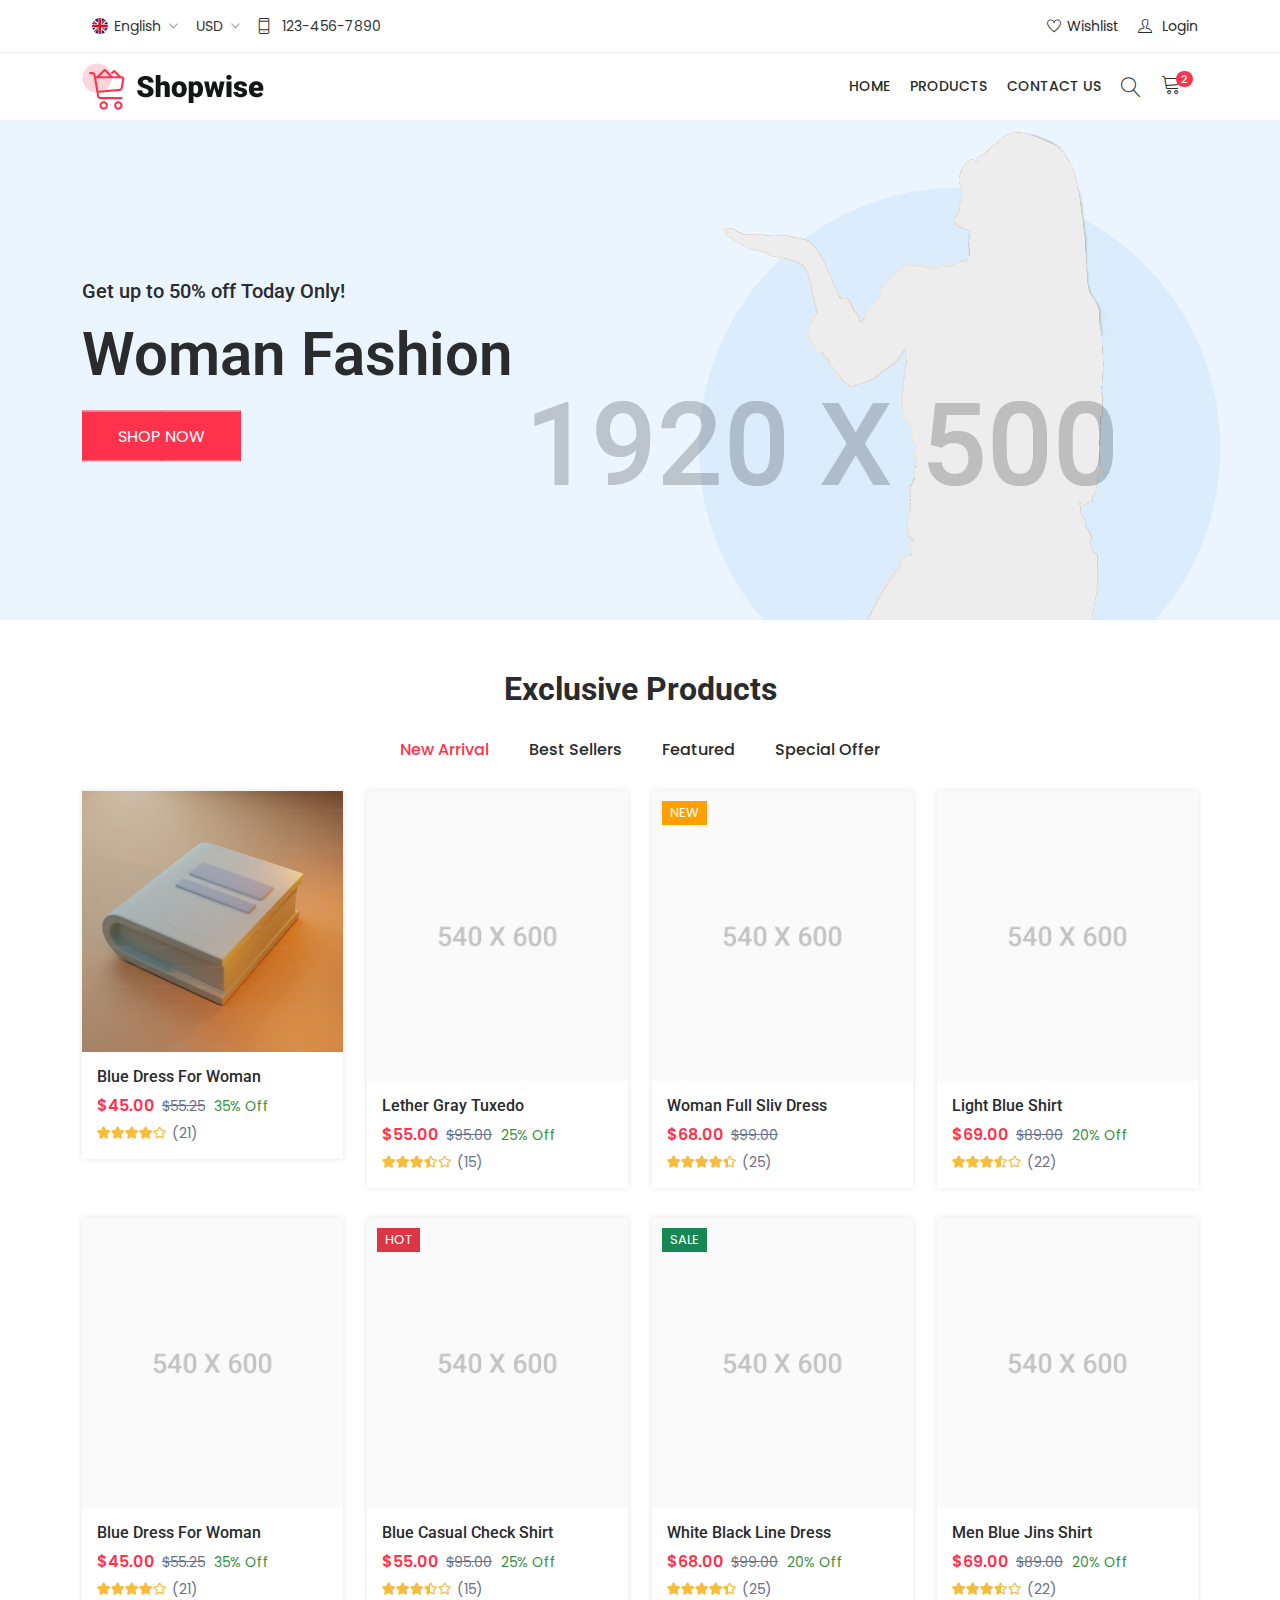
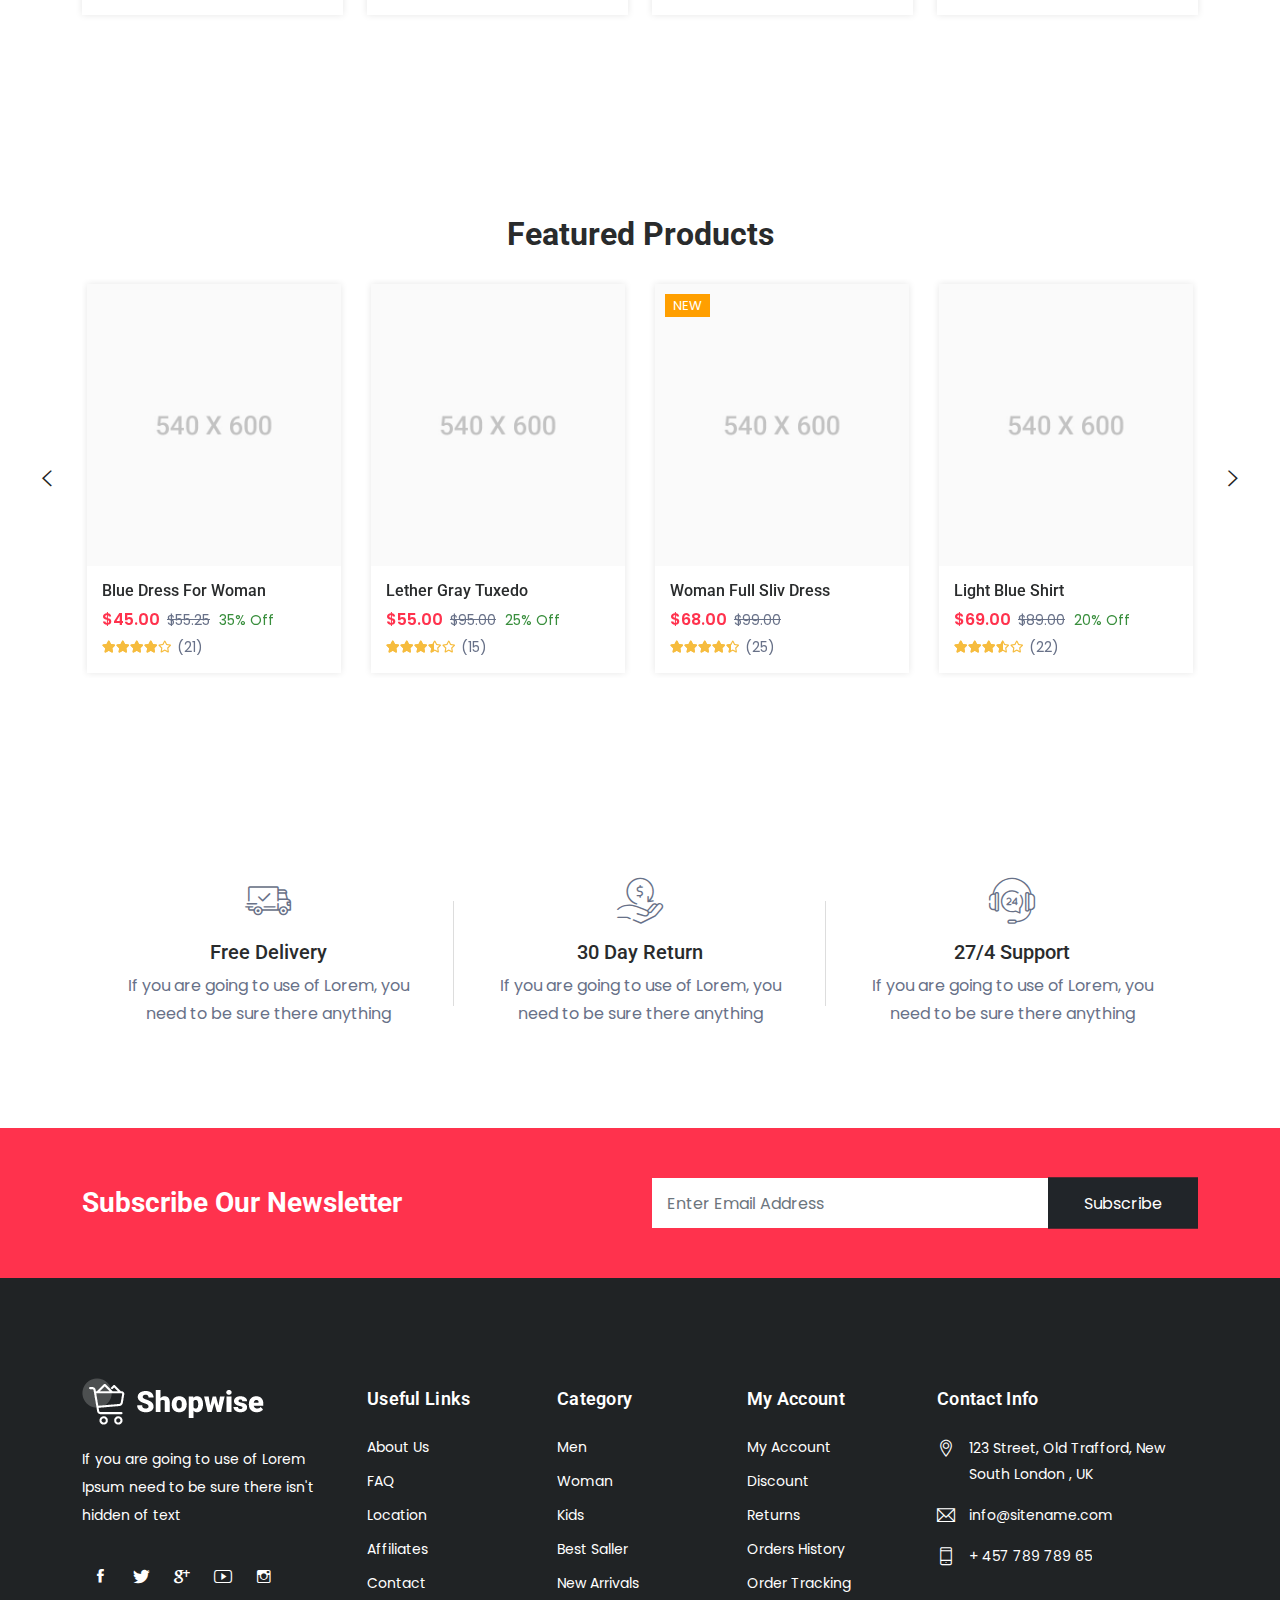
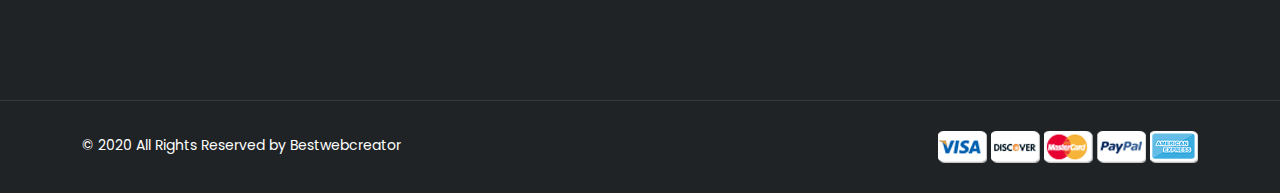
==== commit 26db2e74: "login-logout" ====
--- a/index.html
+++ b/index.html
@@ -39,6 +39,7 @@
 <!-- Style CSS -->
 <link rel="stylesheet" href="assets/css/style.css">
 <link rel="stylesheet" href="assets/css/responsive.css">
+<link rel="stylesheet" href="assets/css/pages/home.css">
 
 </head>
 
@@ -75,7 +76,12 @@
                 	<div class="text-center text-md-end">
                        	<ul class="header_list">
                             <li><a href="wishlist.html"><i class="ti-heart"></i><span>Wishlist</span></a></li>
-                            <li><a href="login.html"><i class="ti-user"></i><span>Login</span></a></li>
+                            <li>
+                                <a href="/login.html">
+                                    <i class="ti-user"></i>
+                                    <span class="user_login">Login</span>
+                                </a>
+                            </li>
 						</ul>
                     </div>
                 </div>
@@ -2066,6 +2072,7 @@
 <script src="assets/js/jquery.elevatezoom.js"></script>
 <!-- scripts js --> 
 <script src="assets/js/scripts.js"></script>
+<script src="assets/js/pages/home.js"></script>
 
 </body>
 </html>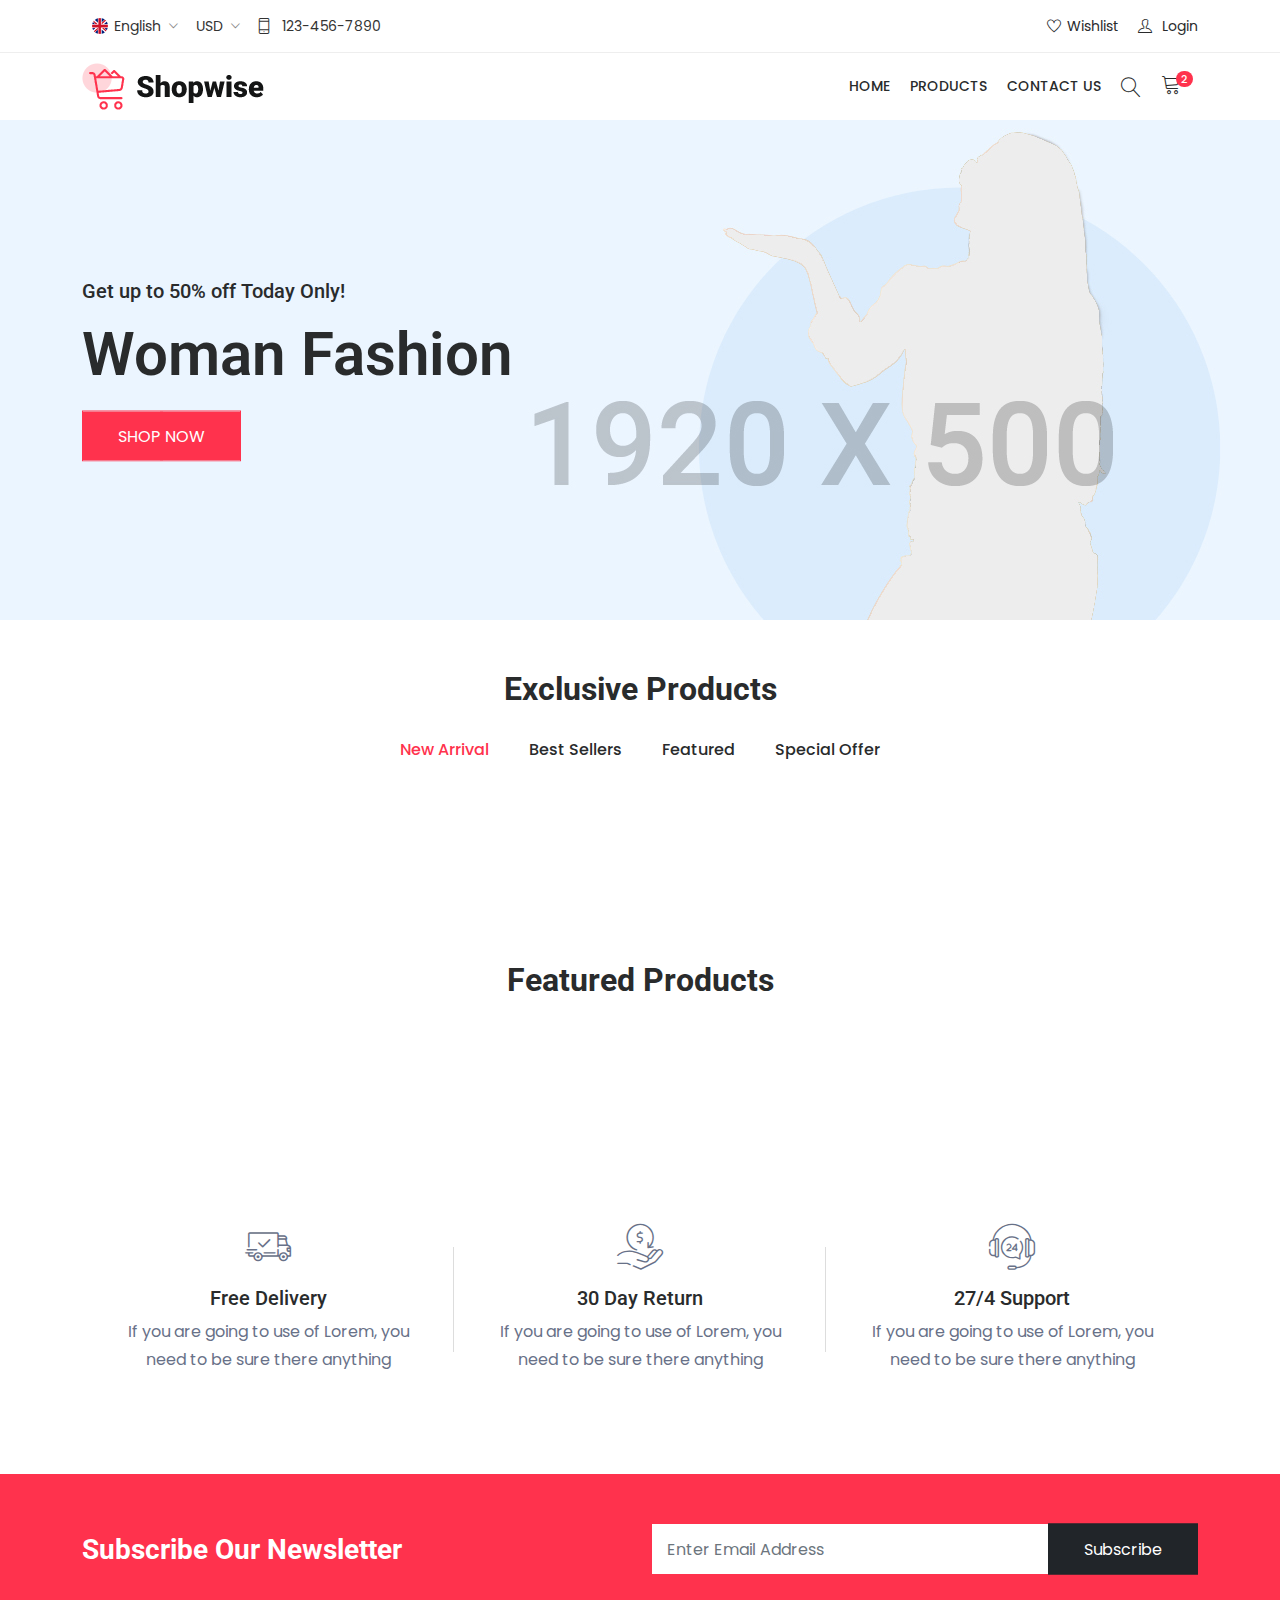
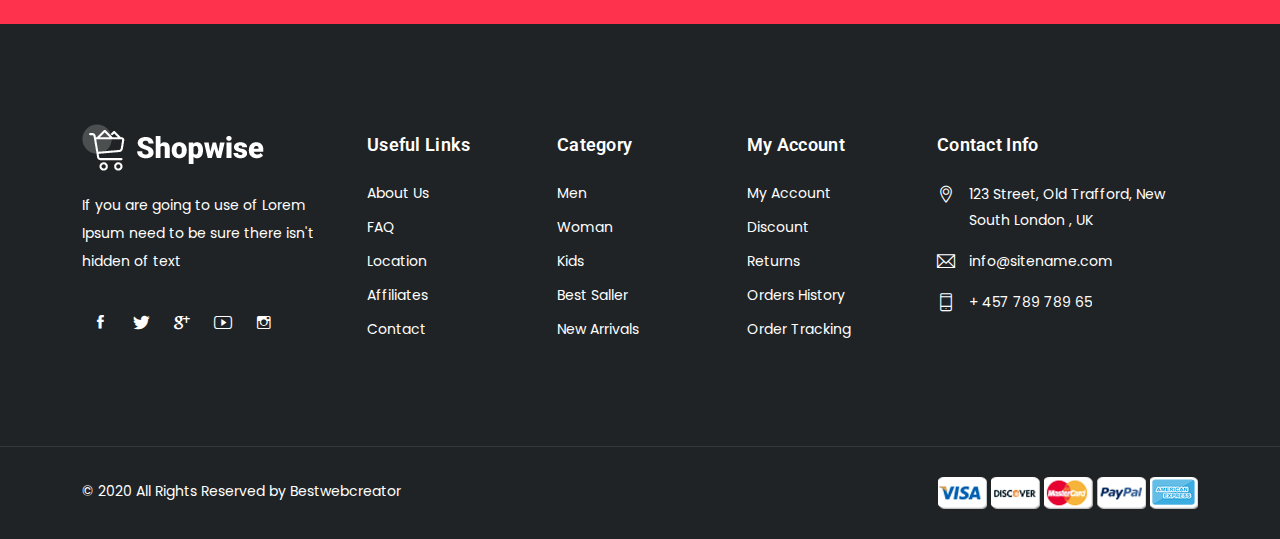
==== commit 5fe5945a: "complete home page" ====
--- a/index.html
+++ b/index.html
@@ -40,6 +40,8 @@
 <link rel="stylesheet" href="assets/css/style.css">
 <link rel="stylesheet" href="assets/css/responsive.css">
 <link rel="stylesheet" href="assets/css/pages/home.css">
+<!-- index css -->
+<link rel="stylesheet" href="assets/css/pages/index.css">
 
 </head>
 
@@ -221,1419 +223,123 @@
 		</div>
         <div class="row">
         	<div class="col-12">
+
+                <!-- phần nội dung thẻ a click show tab content -->
             	<div class="tab-style1">
-                    <ul class="nav nav-tabs justify-content-center" role="tablist">
+                    <ul class="nav nav-tabs justify-content-center product_tab_click" role="tablist">
+
                         <li class="nav-item">
-                            <a class="nav-link active" id="arrival-tab" data-bs-toggle="tab" href="#arrival" role="tab" aria-controls="arrival" aria-selected="true">New Arrival</a>
+
+                            <a 
+                                data-type="new_arrival"
+                                class="nav-link active product_item_tab" 
+                                id="arrival-tab" 
+                                data-bs-toggle="tab" 
+                                href="#arrival" 
+                                role="tab" 
+                                aria-controls="arrival" 
+                                aria-selected="true">
+                                New Arrival
+                            </a>
+
                         </li>
                         <li class="nav-item">
-                            <a class="nav-link" id="sellers-tab" data-bs-toggle="tab" href="#sellers" role="tab" aria-controls="sellers" aria-selected="false">Best Sellers</a>
+
+                            <a 
+                                data-type="best_seller"
+                                class="nav-link product_item_tab" 
+                                id="sellers-tab" 
+                                data-bs-toggle="tab" 
+                                href="#sellers" 
+                                role="tab" 
+                                aria-controls="sellers" 
+                                aria-selected="false">
+                                Best Sellers
+                            </a>
+
                         </li>
                         <li class="nav-item">
-                            <a class="nav-link" id="featured-tab" data-bs-toggle="tab" href="#featured" role="tab" aria-controls="featured" aria-selected="false">Featured</a>
+
+                            <a
+                                data-type="feature" 
+                                class="nav-link product_item_tab" 
+                                id="featured-tab" 
+                                data-bs-toggle="tab" 
+                                href="#featured" 
+                                role="tab" 
+                                aria-controls="featured" 
+                                aria-selected="false">
+                                Featured
+                            </a>
+
                         </li>
                         <li class="nav-item">
-                            <a class="nav-link" id="special-tab" data-bs-toggle="tab" href="#special" role="tab" aria-controls="special" aria-selected="false">Special Offer
-</a>
+
+                            <a 
+                                data-type="special_offer"
+                                class="nav-link product_item_tab" 
+                                id="special-tab" 
+                                data-bs-toggle="tab" 
+                                href="#special" 
+                                role="tab" 
+                                aria-controls="special" 
+                                aria-selected="false">
+                                Special Offer
+                            </a>
+
                         </li>
                     </ul>
                 </div>
+                <!-- phần end nội dung thẻ a click show tab content -->
+
+
+                <!-- phần nội dung tab content hiển thị sản phẩm theo loại -->
                 <div class="tab-content">
+
+                    <!-- phần nội dung arrival -->
                 	<div class="tab-pane fade show active" id="arrival" role="tabpanel" aria-labelledby="arrival-tab">
                         <div class="row shop_container">
-                            <div class="col-lg-3 col-md-4 col-6">
-                                <div class="product">
-                                    <div class="product_img">
-                                        <a href="shop-product-detail.html">
-                                            <img src="assets/images/products/book_image_list.jpg" alt="product_img1">
-                                        </a>
-                                        <div class="product_action_box">
-                                            <ul class="list_none pr_action_btn">
-                                                <li class="add-to-cart"><a href="#"><i class="icon-basket-loaded"></i> Add To Cart</a></li>
-                                                <li><a href="shop-compare.html" class="popup-ajax"><i class="icon-shuffle"></i></a></li>
-                                                <li><a href="shop-quick-view.html" class="popup-ajax"><i class="icon-magnifier-add"></i></a></li>
-                                                <li><a href="#"><i class="icon-heart"></i></a></li>
-                                            </ul>
-                                        </div>
-                                    </div>
-                                    <div class="product_info">
-                                        <h6 class="product_title"><a href="shop-product-detail.html">Blue Dress For Woman</a></h6>
-                                        <div class="product_price">
-                                            <span class="price">$45.00</span>
-                                            <del>$55.25</del>
-                                            <div class="on_sale">
-                                                <span>35% Off</span>
-                                            </div>
-                                        </div>
-                                        <div class="rating_wrap">
-                                            <div class="rating">
-                                                <div class="product_rate" style="width:80%"></div>
-                                            </div>
-                                            <span class="rating_num">(21)</span>
-                                        </div>
-                                        <div class="pr_desc">
-                                            <p>Lorem ipsum dolor sit amet, consectetur adipiscing elit. Phasellus blandit massa enim. Nullam id varius nunc id varius nunc.</p>
-                                        </div>
-                                        <div class="pr_switch_wrap">
-                                            <div class="product_color_switch">
-                                                <span class="active" data-color="#87554B"></span>
-                                                <span data-color="#333333"></span>
-                                                <span data-color="#DA323F"></span>
-                                            </div>
-                                        </div>
-                                    </div>
-                                </div>
-                            </div>
-                            <div class="col-lg-3 col-md-4 col-6">
-                                <div class="product">
-                                    <div class="product_img">
-                                        <a href="shop-product-detail.html">
-                                            <img src="assets/images/product_img2.jpg" alt="product_img2">
-                                        </a>
-                                        <div class="product_action_box">
-                                            <ul class="list_none pr_action_btn">
-                                                <li class="add-to-cart"><a href="#"><i class="icon-basket-loaded"></i> Add To Cart</a></li>
-                                                <li><a href="shop-compare.html" class="popup-ajax"><i class="icon-shuffle"></i></a></li>
-                                                <li><a href="shop-quick-view.html" class="popup-ajax"><i class="icon-magnifier-add"></i></a></li>
-                                                <li><a href="#"><i class="icon-heart"></i></a></li>
-                                            </ul>
-                                        </div>
-                                    </div>
-                                    <div class="product_info">
-                                        <h6 class="product_title"><a href="shop-product-detail.html">Lether Gray Tuxedo</a></h6>
-                                        <div class="product_price">
-                                            <span class="price">$55.00</span>
-                                            <del>$95.00</del>
-                                            <div class="on_sale">
-                                                <span>25% Off</span>
-                                            </div>
-                                        </div>
-                                        <div class="rating_wrap">
-                                            <div class="rating">
-                                                <div class="product_rate" style="width:68%"></div>
-                                            </div>
-                                            <span class="rating_num">(15)</span>
-                                        </div>
-                                        <div class="pr_desc">
-                                            <p>Lorem ipsum dolor sit amet, consectetur adipiscing elit. Phasellus blandit massa enim. Nullam id varius nunc id varius nunc.</p>
-                                        </div>
-                                        <div class="pr_switch_wrap">
-                                            <div class="product_color_switch">
-                                                <span class="active" data-color="#847764"></span>
-                                                <span data-color="#0393B5"></span>
-                                                <span data-color="#DA323F"></span>
-                                            </div>
-                                        </div>
-                                    </div>
-                                </div>
-                            </div>
-                            <div class="col-lg-3 col-md-4 col-6">
-                                <div class="product">
-                                    <span class="pr_flash">New</span>
-                                    <div class="product_img">
-                                        <a href="shop-product-detail.html">
-                                            <img src="assets/images/product_img3.jpg" alt="product_img3">
-                                        </a>
-                                        <div class="product_action_box">
-                                            <ul class="list_none pr_action_btn">
-                                                <li class="add-to-cart"><a href="#"><i class="icon-basket-loaded"></i> Add To Cart</a></li>
-                                                <li><a href="shop-compare.html" class="popup-ajax"><i class="icon-shuffle"></i></a></li>
-                                                <li><a href="shop-quick-view.html" class="popup-ajax"><i class="icon-magnifier-add"></i></a></li>
-                                                <li><a href="#"><i class="icon-heart"></i></a></li>
-                                            </ul>
-                                        </div>
-                                    </div>
-                                    <div class="product_info">
-                                        <h6 class="product_title"><a href="shop-product-detail.html">woman full sliv dress</a></h6>
-                                        <div class="product_price">
-                                            <span class="price">$68.00</span>
-                                            <del>$99.00</del>
-                                        </div>
-                                        <div class="rating_wrap">
-                                            <div class="rating">
-                                                <div class="product_rate" style="width:87%"></div>
-                                            </div>
-                                            <span class="rating_num">(25)</span>
-                                        </div>
-                                        <div class="pr_desc">
-                                            <p>Lorem ipsum dolor sit amet, consectetur adipiscing elit. Phasellus blandit massa enim. Nullam id varius nunc id varius nunc.</p>
-                                        </div>
-                                        <div class="pr_switch_wrap">
-                                            <div class="product_color_switch">
-                                                <span class="active" data-color="#333333"></span>
-                                                <span data-color="#7C502F"></span>
-                                                <span data-color="#2F366C"></span>
-                                                <span data-color="#874A3D"></span>
-                                            </div>
-                                        </div>
-                                    </div>
-                                </div>
-                            </div>
-                            <div class="col-lg-3 col-md-4 col-6">
-                                <div class="product">
-                                    <div class="product_img">
-                                        <a href="shop-product-detail.html">
-                                            <img src="assets/images/product_img4.jpg" alt="product_img4">
-                                        </a>
-                                        <div class="product_action_box">
-                                            <ul class="list_none pr_action_btn">
-                                                <li class="add-to-cart"><a href="#"><i class="icon-basket-loaded"></i> Add To Cart</a></li>
-                                                <li><a href="shop-compare.html" class="popup-ajax"><i class="icon-shuffle"></i></a></li>
-                                                <li><a href="shop-quick-view.html" class="popup-ajax"><i class="icon-magnifier-add"></i></a></li>
-                                                <li><a href="#"><i class="icon-heart"></i></a></li>
-                                            </ul>
-                                        </div>
-                                    </div>
-                                    <div class="product_info">
-                                        <h6 class="product_title"><a href="shop-product-detail.html">light blue Shirt</a></h6>
-                                        <div class="product_price">
-                                            <span class="price">$69.00</span>
-                                            <del>$89.00</del>
-                                            <div class="on_sale">
-                                                <span>20% Off</span>
-                                            </div>
-                                        </div>
-                                        <div class="rating_wrap">
-                                            <div class="rating">
-                                                <div class="product_rate" style="width:70%"></div>
-                                            </div>
-                                            <span class="rating_num">(22)</span>
-                                        </div>
-                                        <div class="pr_desc">
-                                            <p>Lorem ipsum dolor sit amet, consectetur adipiscing elit. Phasellus blandit massa enim. Nullam id varius nunc id varius nunc.</p>
-                                        </div>
-                                        <div class="pr_switch_wrap">
-                                            <div class="product_color_switch">
-                                                <span class="active" data-color="#333333"></span>
-                                                <span data-color="#A92534"></span>
-                                                <span data-color="#B9C2DF"></span>
-                                            </div>
-                                        </div>
-                                    </div>
-                                </div>
-                            </div>
-                            <div class="col-lg-3 col-md-4 col-6">
-                                <div class="product">
-                                    <div class="product_img">
-                                        <a href="shop-product-detail.html">
-                                            <img src="assets/images/product_img5.jpg" alt="product_img5">
-                                        </a>
-                                        <div class="product_action_box">
-                                            <ul class="list_none pr_action_btn">
-                                                <li class="add-to-cart"><a href="#"><i class="icon-basket-loaded"></i> Add To Cart</a></li>
-                                                <li><a href="shop-compare.html" class="popup-ajax"><i class="icon-shuffle"></i></a></li>
-                                                <li><a href="shop-quick-view.html" class="popup-ajax"><i class="icon-magnifier-add"></i></a></li>
-                                                <li><a href="#"><i class="icon-heart"></i></a></li>
-                                            </ul>
-                                        </div>
-                                    </div>
-                                    <div class="product_info">
-                                        <h6 class="product_title"><a href="shop-product-detail.html">blue dress for woman</a></h6>
-                                        <div class="product_price">
-                                            <span class="price">$45.00</span>
-                                            <del>$55.25</del>
-                                            <div class="on_sale">
-                                                <span>35% Off</span>
-                                            </div>
-                                        </div>
-                                        <div class="rating_wrap">
-                                            <div class="rating">
-                                                <div class="product_rate" style="width:80%"></div>
-                                            </div>
-                                            <span class="rating_num">(21)</span>
-                                        </div>
-                                        <div class="pr_desc">
-                                            <p>Lorem ipsum dolor sit amet, consectetur adipiscing elit. Phasellus blandit massa enim. Nullam id varius nunc id varius nunc.</p>
-                                        </div>
-                                        <div class="pr_switch_wrap">
-                                            <div class="product_color_switch">
-                                                <span class="active" data-color="#87554B"></span>
-                                                <span data-color="#333333"></span>
-                                                <span data-color="#5FB7D4"></span>
-                                            </div>
-                                        </div>
-                                    </div>
-                                </div>
-                            </div>
-                            <div class="col-lg-3 col-md-4 col-6">
-                                <div class="product">
-                                    <span class="pr_flash bg-danger">Hot</span>
-                                    <div class="product_img">
-                                        <a href="shop-product-detail.html">
-                                            <img src="assets/images/product_img6.jpg" alt="product_img6">
-                                        </a>
-                                        <div class="product_action_box">
-                                            <ul class="list_none pr_action_btn">
-                                                <li class="add-to-cart"><a href="#"><i class="icon-basket-loaded"></i> Add To Cart</a></li>
-                                                <li><a href="shop-compare.html" class="popup-ajax"><i class="icon-shuffle"></i></a></li>
-                                                <li><a href="shop-quick-view.html" class="popup-ajax"><i class="icon-magnifier-add"></i></a></li>
-                                                <li><a href="#"><i class="icon-heart"></i></a></li>
-                                            </ul>
-                                        </div>
-                                    </div>
-                                    <div class="product_info">
-                                        <h6 class="product_title"><a href="shop-product-detail.html">Blue casual check shirt</a></h6>
-                                        <div class="product_price">
-                                            <span class="price">$55.00</span>
-                                            <del>$95.00</del>
-                                            <div class="on_sale">
-                                                <span>25% Off</span>
-                                            </div>
-                                        </div>
-                                        <div class="rating_wrap">
-                                            <div class="rating">
-                                                <div class="product_rate" style="width:68%"></div>
-                                            </div>
-                                            <span class="rating_num">(15)</span>
-                                        </div>
-                                        <div class="pr_desc">
-                                            <p>Lorem ipsum dolor sit amet, consectetur adipiscing elit. Phasellus blandit massa enim. Nullam id varius nunc id varius nunc.</p>
-                                        </div>
-                                        <div class="pr_switch_wrap">
-                                            <div class="product_color_switch">
-                                                <span class="active" data-color="#87554B"></span>
-                                                <span data-color="#333333"></span>
-                                            </div>
-                                        </div>
-                                    </div>
-                                </div>
-                            </div>
-                            <div class="col-lg-3 col-md-4 col-6">
-                                <div class="product">
-                                    <span class="pr_flash bg-success">Sale</span>
-                                    <div class="product_img">
-                                        <a href="shop-product-detail.html">
-                                            <img src="assets/images/product_img7.jpg" alt="product_img7">
-                                        </a>
-                                        <div class="product_action_box">
-                                            <ul class="list_none pr_action_btn">
-                                                <li class="add-to-cart"><a href="#"><i class="icon-basket-loaded"></i> Add To Cart</a></li>
-                                                <li><a href="shop-compare.html" class="popup-ajax"><i class="icon-shuffle"></i></a></li>
-                                                <li><a href="shop-quick-view.html" class="popup-ajax"><i class="icon-magnifier-add"></i></a></li>
-                                                <li><a href="#"><i class="icon-heart"></i></a></li>
-                                            </ul>
-                                        </div>
-                                    </div>
-                                    <div class="product_info">
-                                        <h6 class="product_title"><a href="shop-product-detail.html">white black line dress</a></h6>
-                                        <div class="product_price">
-                                            <span class="price">$68.00</span>
-                                            <del>$99.00</del>
-                                            <div class="on_sale">
-                                                <span>20% Off</span>
-                                            </div>
-                                        </div>
-                                        <div class="rating_wrap">
-                                            <div class="rating">
-                                                <div class="product_rate" style="width:87%"></div>
-                                            </div>
-                                            <span class="rating_num">(25)</span>
-                                        </div>
-                                        <div class="pr_desc">
-                                            <p>Lorem ipsum dolor sit amet, consectetur adipiscing elit. Phasellus blandit massa enim. Nullam id varius nunc id varius nunc.</p>
-                                        </div>
-                                        <div class="pr_switch_wrap">
-                                            <div class="product_color_switch">
-                                                <span class="active" data-color="#333333"></span>
-                                                <span data-color="#7C502F"></span>
-                                                <span data-color="#2F366C"></span>
-                                            </div>
-                                        </div>
-                                    </div>
-                                </div>
-                            </div>
-                            <div class="col-lg-3 col-md-4 col-6">
-                                <div class="product">
-                                    <div class="product_img">
-                                        <a href="shop-product-detail.html">
-                                            <img src="assets/images/product_img8.jpg" alt="product_img8">
-                                        </a>
-                                        <div class="product_action_box">
-                                            <ul class="list_none pr_action_btn">
-                                                <li class="add-to-cart"><a href="#"><i class="icon-basket-loaded"></i> Add To Cart</a></li>
-                                                <li><a href="shop-compare.html" class="popup-ajax"><i class="icon-shuffle"></i></a></li>
-                                                <li><a href="shop-quick-view.html" class="popup-ajax"><i class="icon-magnifier-add"></i></a></li>
-                                                <li><a href="#"><i class="icon-heart"></i></a></li>
-                                            </ul>
-                                        </div>
-                                    </div>
-                                    <div class="product_info">
-                                        <h6 class="product_title"><a href="shop-product-detail.html">Men blue jins Shirt</a></h6>
-                                        <div class="product_price">
-                                            <span class="price">$69.00</span>
-                                            <del>$89.00</del>
-                                            <div class="on_sale">
-                                                <span>20% Off</span>
-                                            </div>
-                                        </div>
-                                        <div class="rating_wrap">
-                                            <div class="rating">
-                                                <div class="product_rate" style="width:70%"></div>
-                                            </div>
-                                            <span class="rating_num">(22)</span>
-                                        </div>
-                                        <div class="pr_desc">
-                                            <p>Lorem ipsum dolor sit amet, consectetur adipiscing elit. Phasellus blandit massa enim. Nullam id varius nunc id varius nunc.</p>
-                                        </div>
-                                        <div class="pr_switch_wrap">
-                                            <div class="product_color_switch">
-                                                <span class="active" data-color="#333333"></span>
-                                                <span data-color="#444653"></span>
-                                                <span data-color="#B9C2DF"></span>
-                                            </div>
-                                        </div>
-                                    </div>
-                                </div>
-                            </div>
-                        </div>
-                    </div>
+                            <!-- Đưa nội dung arrival vào trong đây -->
+                        </div>
+                    </div>
+                    <!-- phần end nội dung arrival -->
+
+
+
+
+                    <!-- phần nội dung sellers -->
                     <div class="tab-pane fade" id="sellers" role="tabpanel" aria-labelledby="sellers-tab">
                         <div class="row shop_container">
-                            <div class="col-lg-3 col-md-4 col-6">
-                                <div class="product">
-                                    <div class="product_img">
-                                        <a href="shop-product-detail.html">
-                                            <img src="assets/images/product_img9.jpg" alt="product_img9">
-                                        </a>
-                                        <div class="product_action_box">
-                                            <ul class="list_none pr_action_btn">
-                                                <li class="add-to-cart"><a href="#"><i class="icon-basket-loaded"></i> Add To Cart</a></li>
-                                                <li><a href="shop-compare.html" class="popup-ajax"><i class="icon-shuffle"></i></a></li>
-                                                <li><a href="shop-quick-view.html" class="popup-ajax"><i class="icon-magnifier-add"></i></a></li>
-                                                <li><a href="#"><i class="icon-heart"></i></a></li>
-                                            </ul>
-                                        </div>
-                                    </div>
-                                    <div class="product_info">
-                                        <h6 class="product_title"><a href="shop-product-detail.html">T-Shirt Form Girls</a></h6>
-                                        <div class="product_price">
-                                            <span class="price">$45.00</span>
-                                            <del>$55.25</del>
-                                            <div class="on_sale">
-                                                <span>35% Off</span>
-                                            </div>
-                                        </div>
-                                        <div class="rating_wrap">
-                                            <div class="rating">
-                                                <div class="product_rate" style="width:80%"></div>
-                                            </div>
-                                            <span class="rating_num">(21)</span>
-                                        </div>
-                                        <div class="pr_desc">
-                                            <p>Lorem ipsum dolor sit amet, consectetur adipiscing elit. Phasellus blandit massa enim. Nullam id varius nunc id varius nunc.</p>
-                                        </div>
-                                        <div class="pr_switch_wrap">
-                                            <div class="product_color_switch">
-                                                <span class="active" data-color="#B5B6BB"></span>
-                                                <span data-color="#333333"></span>
-                                                <span data-color="#DA323F"></span>
-                                            </div>
-                                        </div>
-                                    </div>
-                                </div>
-                            </div>
-                            <div class="col-lg-3 col-md-4 col-6">
-                                <div class="product">
-                                    <span class="pr_flash bg-danger">Hot</span>
-                                    <div class="product_img">
-                                        <a href="shop-product-detail.html">
-                                            <img src="assets/images/product_img6.jpg" alt="product_img6">
-                                        </a>
-                                        <div class="product_action_box">
-                                            <ul class="list_none pr_action_btn">
-                                                <li class="add-to-cart"><a href="#"><i class="icon-basket-loaded"></i> Add To Cart</a></li>
-                                                <li><a href="shop-compare.html" class="popup-ajax"><i class="icon-shuffle"></i></a></li>
-                                                <li><a href="shop-quick-view.html" class="popup-ajax"><i class="icon-magnifier-add"></i></a></li>
-                                                <li><a href="#"><i class="icon-heart"></i></a></li>
-                                            </ul>
-                                        </div>
-                                    </div>
-                                    <div class="product_info">
-                                        <h6 class="product_title"><a href="shop-product-detail.html">Blue casual check shirt</a></h6>
-                                        <div class="product_price">
-                                            <span class="price">$55.00</span>
-                                            <del>$95.00</del>
-                                            <div class="on_sale">
-                                                <span>25% Off</span>
-                                            </div>
-                                        </div>
-                                        <div class="rating_wrap">
-                                            <div class="rating">
-                                                <div class="product_rate" style="width:68%"></div>
-                                            </div>
-                                            <span class="rating_num">(15)</span>
-                                        </div>
-                                        <div class="pr_desc">
-                                            <p>Lorem ipsum dolor sit amet, consectetur adipiscing elit. Phasellus blandit massa enim. Nullam id varius nunc id varius nunc.</p>
-                                        </div>
-                                        <div class="pr_switch_wrap">
-                                            <div class="product_color_switch">
-                                                <span class="active" data-color="#87554B"></span>
-                                                <span data-color="#333333"></span>
-                                            </div>
-                                        </div>
-                                    </div>
-                                </div>
-                            </div>
-                            <div class="col-lg-3 col-md-4 col-6">
-                                <div class="product">
-                                    <div class="product_img">
-                                        <a href="shop-product-detail.html">
-                                            <img src="assets/images/product_img11.jpg" alt="product_img11">
-                                        </a>
-                                        <div class="product_action_box">
-                                            <ul class="list_none pr_action_btn">
-                                                <li class="add-to-cart"><a href="#"><i class="icon-basket-loaded"></i> Add To Cart</a></li>
-                                                <li><a href="shop-compare.html" class="popup-ajax"><i class="icon-shuffle"></i></a></li>
-                                                <li><a href="shop-quick-view.html" class="popup-ajax"><i class="icon-magnifier-add"></i></a></li>
-                                                <li><a href="#"><i class="icon-heart"></i></a></li>
-                                            </ul>
-                                        </div>
-                                    </div>
-                                    <div class="product_info">
-                                        <h6 class="product_title"><a href="shop-product-detail.html">Black dress for woman</a></h6>
-                                        <div class="product_price">
-                                            <span class="price">$68.00</span>
-                                            <del>$99.00</del>
-                                            <div class="on_sale">
-                                                <span>20% Off</span>
-                                            </div>
-                                        </div>
-                                        <div class="rating_wrap">
-                                            <div class="rating">
-                                                <div class="product_rate" style="width:87%"></div>
-                                            </div>
-                                            <span class="rating_num">(25)</span>
-                                        </div>
-                                        <div class="pr_desc">
-                                            <p>Lorem ipsum dolor sit amet, consectetur adipiscing elit. Phasellus blandit massa enim. Nullam id varius nunc id varius nunc.</p>
-                                        </div>
-                                        <div class="pr_switch_wrap">
-                                            <div class="product_color_switch">
-                                                <span class="active" data-color="#090909"></span>
-                                                <span data-color="#AC644D"></span>
-                                            </div>
-                                        </div>
-                                    </div>
-                                </div>
-                            </div>
-                            <div class="col-lg-3 col-md-4 col-6">
-                                <div class="product">
-                                    <span class="pr_flash bg-success">Sale</span>
-                                    <div class="product_img">
-                                        <a href="shop-product-detail.html">
-                                            <img src="assets/images/product_img7.jpg" alt="product_img7">
-                                        </a>
-                                        <div class="product_action_box">
-                                            <ul class="list_none pr_action_btn">
-                                                <li class="add-to-cart"><a href="#"><i class="icon-basket-loaded"></i> Add To Cart</a></li>
-                                                <li><a href="shop-compare.html" class="popup-ajax"><i class="icon-shuffle"></i></a></li>
-                                                <li><a href="shop-quick-view.html" class="popup-ajax"><i class="icon-magnifier-add"></i></a></li>
-                                                <li><a href="#"><i class="icon-heart"></i></a></li>
-                                            </ul>
-                                        </div>
-                                    </div>
-                                    <div class="product_info">
-                                        <h6 class="product_title"><a href="shop-product-detail.html">white black line dress</a></h6>
-                                        <div class="product_price">
-                                            <span class="price">$68.00</span>
-                                            <del>$99.00</del>
-                                            <div class="on_sale">
-                                                <span>20% Off</span>
-                                            </div>
-                                        </div>
-                                        <div class="rating_wrap">
-                                            <div class="rating">
-                                                <div class="product_rate" style="width:87%"></div>
-                                            </div>
-                                            <span class="rating_num">(25)</span>
-                                        </div>
-                                        <div class="pr_desc">
-                                            <p>Lorem ipsum dolor sit amet, consectetur adipiscing elit. Phasellus blandit massa enim. Nullam id varius nunc id varius nunc.</p>
-                                        </div>
-                                        <div class="pr_switch_wrap">
-                                            <div class="product_color_switch">
-                                                <span class="active" data-color="#333333"></span>
-                                                <span data-color="#7C502F"></span>
-                                                <span data-color="#2F366C"></span>
-                                            </div>
-                                        </div>
-                                    </div>
-                                </div>
-                            </div>
-                            <div class="col-lg-3 col-md-4 col-6">
-                                <div class="product">
-                                    <div class="product_img">
-                                        <a href="shop-product-detail.html">
-                                            <img src="assets/images/product_img8.jpg" alt="product_img8">
-                                        </a>
-                                        <div class="product_action_box">
-                                            <ul class="list_none pr_action_btn">
-                                                <li class="add-to-cart"><a href="#"><i class="icon-basket-loaded"></i> Add To Cart</a></li>
-                                                <li><a href="shop-compare.html" class="popup-ajax"><i class="icon-shuffle"></i></a></li>
-                                                <li><a href="shop-quick-view.html" class="popup-ajax"><i class="icon-magnifier-add"></i></a></li>
-                                                <li><a href="#"><i class="icon-heart"></i></a></li>
-                                            </ul>
-                                        </div>
-                                    </div>
-                                    <div class="product_info">
-                                        <h6 class="product_title"><a href="shop-product-detail.html">Men blue jins Shirt</a></h6>
-                                        <div class="product_price">
-                                            <span class="price">$69.00</span>
-                                            <del>$89.00</del>
-                                            <div class="on_sale">
-                                                <span>20% Off</span>
-                                            </div>
-                                        </div>
-                                        <div class="rating_wrap">
-                                            <div class="rating">
-                                                <div class="product_rate" style="width:70%"></div>
-                                            </div>
-                                            <span class="rating_num">(22)</span>
-                                        </div>
-                                        <div class="pr_desc">
-                                            <p>Lorem ipsum dolor sit amet, consectetur adipiscing elit. Phasellus blandit massa enim. Nullam id varius nunc id varius nunc.</p>
-                                        </div>
-                                        <div class="pr_switch_wrap">
-                                            <div class="product_color_switch">
-                                                <span class="active" data-color="#333333"></span>
-                                                <span data-color="#444653"></span>
-                                                <span data-color="#B9C2DF"></span>
-                                            </div>
-                                        </div>
-                                    </div>
-                                </div>
-                            </div>
-                            <div class="col-lg-3 col-md-4 col-6">
-                                <div class="product">
-                                    <div class="product_img">
-                                        <a href="shop-product-detail.html">
-                                            <img src="assets/images/product_img5.jpg" alt="product_img5">
-                                        </a>
-                                        <div class="product_action_box">
-                                            <ul class="list_none pr_action_btn">
-                                                <li class="add-to-cart"><a href="#"><i class="icon-basket-loaded"></i> Add To Cart</a></li>
-                                                <li><a href="shop-compare.html" class="popup-ajax"><i class="icon-shuffle"></i></a></li>
-                                                <li><a href="shop-quick-view.html" class="popup-ajax"><i class="icon-magnifier-add"></i></a></li>
-                                                <li><a href="#"><i class="icon-heart"></i></a></li>
-                                            </ul>
-                                        </div>
-                                    </div>
-                                    <div class="product_info">
-                                        <h6 class="product_title"><a href="shop-product-detail.html">blue dress for woman</a></h6>
-                                        <div class="product_price">
-                                            <span class="price">$45.00</span>
-                                            <del>$55.25</del>
-                                            <div class="on_sale">
-                                                <span>35% Off</span>
-                                            </div>
-                                        </div>
-                                        <div class="rating_wrap">
-                                            <div class="rating">
-                                                <div class="product_rate" style="width:80%"></div>
-                                            </div>
-                                            <span class="rating_num">(21)</span>
-                                        </div>
-                                        <div class="pr_desc">
-                                            <p>Lorem ipsum dolor sit amet, consectetur adipiscing elit. Phasellus blandit massa enim. Nullam id varius nunc id varius nunc.</p>
-                                        </div>
-                                        <div class="pr_switch_wrap">
-                                            <div class="product_color_switch">
-                                                <span class="active" data-color="#87554B"></span>
-                                                <span data-color="#333333"></span>
-                                                <span data-color="#5FB7D4"></span>
-                                            </div>
-                                        </div>
-                                    </div>
-                                </div>
-                            </div>
-                            <div class="col-lg-3 col-md-4 col-6">
-                                <div class="product">
-                                    <div class="product_img">
-                                        <a href="shop-product-detail.html">
-                                            <img src="assets/images/product_img12.jpg" alt="product_img12">
-                                        </a>
-                                        <div class="product_action_box">
-                                            <ul class="list_none pr_action_btn">
-                                                <li class="add-to-cart"><a href="#"><i class="icon-basket-loaded"></i> Add To Cart</a></li>
-                                                <li><a href="shop-compare.html" class="popup-ajax"><i class="icon-shuffle"></i></a></li>
-                                                <li><a href="shop-quick-view.html" class="popup-ajax"><i class="icon-magnifier-add"></i></a></li>
-                                                <li><a href="#"><i class="icon-heart"></i></a></li>
-                                            </ul>
-                                        </div>
-                                    </div>
-                                    <div class="product_info">
-                                        <span class="pr_flash">New</span>
-                                        <h6 class="product_title"><a href="shop-product-detail.html">Black T-shirt for woman</a></h6>
-                                        <div class="product_price">
-                                            <span class="price">$69.00</span>
-                                            <del>$89.00</del>
-                                            <div class="on_sale">
-                                                <span>20% Off</span>
-                                            </div>
-                                        </div>
-                                        <div class="rating_wrap">
-                                            <div class="rating">
-                                                <div class="product_rate" style="width:70%"></div>
-                                            </div>
-                                            <span class="rating_num">(22)</span>
-                                        </div>
-                                        <div class="pr_desc">
-                                            <p>Lorem ipsum dolor sit amet, consectetur adipiscing elit. Phasellus blandit massa enim. Nullam id varius nunc id varius nunc.</p>
-                                        </div>
-                                        <div class="pr_switch_wrap">
-                                            <div class="product_color_switch">
-                                                <span class="active" data-color="#1B1B25"></span>
-                                                <span data-color="#444653"></span>
-                                            </div>
-                                        </div>
-                                    </div>
-                                </div>
-                            </div>
-                            <div class="col-lg-3 col-md-4 col-6">
-                                <div class="product">
-                                    <span class="pr_flash bg-danger">Hot</span>
-                                    <div class="product_img">
-                                        <a href="shop-product-detail.html">
-                                            <img src="assets/images/product_img10.jpg" alt="product_img10">
-                                        </a>
-                                        <div class="product_action_box">
-                                            <ul class="list_none pr_action_btn">
-                                                <li class="add-to-cart"><a href="#"><i class="icon-basket-loaded"></i> Add To Cart</a></li>
-                                                <li><a href="shop-compare.html" class="popup-ajax"><i class="icon-shuffle"></i></a></li>
-                                                <li><a href="shop-quick-view.html" class="popup-ajax"><i class="icon-magnifier-add"></i></a></li>
-                                                <li><a href="#"><i class="icon-heart"></i></a></li>
-                                            </ul>
-                                        </div>
-                                    </div>
-                                    <div class="product_info">
-                                        <h6 class="product_title"><a href="shop-product-detail.html">Red & Black check shirt</a></h6>
-                                        <div class="product_price">
-                                            <span class="price">$55.00</span>
-                                            <del>$95.00</del>
-                                            <div class="on_sale">
-                                                <span>25% Off</span>
-                                            </div>
-                                        </div>
-                                        <div class="rating_wrap">
-                                            <div class="rating">
-                                                <div class="product_rate" style="width:68%"></div>
-                                            </div>
-                                            <span class="rating_num">(15)</span>
-                                        </div>
-                                        <div class="pr_desc">
-                                            <p>Lorem ipsum dolor sit amet, consectetur adipiscing elit. Phasellus blandit massa enim. Nullam id varius nunc id varius nunc.</p>
-                                        </div>
-                                        <div class="pr_switch_wrap">
-                                            <div class="product_color_switch">
-                                                <span class="active" data-color="#E8ADA9"></span>
-                                                <span data-color="#C38F77"></span>
-                                                <span data-color="#BE7154"></span>
-                                            </div>
-                                        </div>
-                                    </div>
-                                </div>
-                            </div>
-                        </div>
-                    </div>
+                            <!-- Đưa nội dung sellers vào trong đây -->
+                        </div>
+                    </div>
+                    <!-- phần end nội dung sellers -->
+
+
+
+                    <!-- phần nội dung featured -->
                     <div class="tab-pane fade" id="featured" role="tabpanel" aria-labelledby="featured-tab">
                         <div class="row shop_container">
-                            <div class="col-lg-3 col-md-4 col-6">
-                                <div class="product">
-                                    <div class="product_img">
-                                        <a href="shop-product-detail.html">
-                                            <img src="assets/images/product_img5.jpg" alt="product_img5">
-                                        </a>
-                                        <div class="product_action_box">
-                                            <ul class="list_none pr_action_btn">
-                                                <li class="add-to-cart"><a href="#"><i class="icon-basket-loaded"></i> Add To Cart</a></li>
-                                                <li><a href="shop-compare.html" class="popup-ajax"><i class="icon-shuffle"></i></a></li>
-                                                <li><a href="shop-quick-view.html" class="popup-ajax"><i class="icon-magnifier-add"></i></a></li>
-                                                <li><a href="#"><i class="icon-heart"></i></a></li>
-                                            </ul>
-                                        </div>
-                                    </div>
-                                    <div class="product_info">
-                                        <h6 class="product_title"><a href="shop-product-detail.html">blue dress for woman</a></h6>
-                                        <div class="product_price">
-                                            <span class="price">$45.00</span>
-                                            <del>$55.25</del>
-                                            <div class="on_sale">
-                                                <span>35% Off</span>
-                                            </div>
-                                        </div>
-                                        <div class="rating_wrap">
-                                            <div class="rating">
-                                                <div class="product_rate" style="width:80%"></div>
-                                            </div>
-                                            <span class="rating_num">(21)</span>
-                                        </div>
-                                        <div class="pr_desc">
-                                            <p>Lorem ipsum dolor sit amet, consectetur adipiscing elit. Phasellus blandit massa enim. Nullam id varius nunc id varius nunc.</p>
-                                        </div>
-                                        <div class="pr_switch_wrap">
-                                            <div class="product_color_switch">
-                                                <span class="active" data-color="#87554B"></span>
-                                                <span data-color="#333333"></span>
-                                                <span data-color="#5FB7D4"></span>
-                                            </div>
-                                        </div>
-                                    </div>
-                                </div>
-                            </div>
-                            <div class="col-lg-3 col-md-4 col-6">
-                                <div class="product">
-                                    <div class="product_img">
-                                        <a href="shop-product-detail.html">
-                                            <img src="assets/images/product_img12.jpg" alt="product_img12">
-                                        </a>
-                                        <div class="product_action_box">
-                                            <ul class="list_none pr_action_btn">
-                                                <li class="add-to-cart"><a href="#"><i class="icon-basket-loaded"></i> Add To Cart</a></li>
-                                                <li><a href="shop-compare.html" class="popup-ajax"><i class="icon-shuffle"></i></a></li>
-                                                <li><a href="shop-quick-view.html" class="popup-ajax"><i class="icon-magnifier-add"></i></a></li>
-                                                <li><a href="#"><i class="icon-heart"></i></a></li>
-                                            </ul>
-                                        </div>
-                                    </div>
-                                    <div class="product_info">
-                                        <span class="pr_flash">New</span>
-                                        <h6 class="product_title"><a href="shop-product-detail.html">Black T-shirt for woman</a></h6>
-                                        <div class="product_price">
-                                            <span class="price">$69.00</span>
-                                            <del>$89.00</del>
-                                            <div class="on_sale">
-                                                <span>20% Off</span>
-                                            </div>
-                                        </div>
-                                        <div class="rating_wrap">
-                                            <div class="rating">
-                                                <div class="product_rate" style="width:70%"></div>
-                                            </div>
-                                            <span class="rating_num">(22)</span>
-                                        </div>
-                                        <div class="pr_desc">
-                                            <p>Lorem ipsum dolor sit amet, consectetur adipiscing elit. Phasellus blandit massa enim. Nullam id varius nunc id varius nunc.</p>
-                                        </div>
-                                        <div class="pr_switch_wrap">
-                                            <div class="product_color_switch">
-                                                <span class="active" data-color="#1B1B25"></span>
-                                                <span data-color="#444653"></span>
-                                            </div>
-                                        </div>
-                                    </div>
-                                </div>
-                            </div>
-                            <div class="col-lg-3 col-md-4 col-6">
-                                <div class="product">
-                                    <div class="product_img">
-                                        <a href="shop-product-detail.html">
-                                            <img src="assets/images/product_img9.jpg" alt="product_img9">
-                                        </a>
-                                        <div class="product_action_box">
-                                            <ul class="list_none pr_action_btn">
-                                                <li class="add-to-cart"><a href="#"><i class="icon-basket-loaded"></i> Add To Cart</a></li>
-                                                <li><a href="shop-compare.html" class="popup-ajax"><i class="icon-shuffle"></i></a></li>
-                                                <li><a href="shop-quick-view.html" class="popup-ajax"><i class="icon-magnifier-add"></i></a></li>
-                                                <li><a href="#"><i class="icon-heart"></i></a></li>
-                                            </ul>
-                                        </div>
-                                    </div>
-                                    <div class="product_info">
-                                        <h6 class="product_title"><a href="shop-product-detail.html">T-Shirt Form Girls</a></h6>
-                                        <div class="product_price">
-                                            <span class="price">$45.00</span>
-                                            <del>$55.25</del>
-                                            <div class="on_sale">
-                                                <span>35% Off</span>
-                                            </div>
-                                        </div>
-                                        <div class="rating_wrap">
-                                            <div class="rating">
-                                                <div class="product_rate" style="width:80%"></div>
-                                            </div>
-                                            <span class="rating_num">(21)</span>
-                                        </div>
-                                        <div class="pr_desc">
-                                            <p>Lorem ipsum dolor sit amet, consectetur adipiscing elit. Phasellus blandit massa enim. Nullam id varius nunc id varius nunc.</p>
-                                        </div>
-                                        <div class="pr_switch_wrap">
-                                            <div class="product_color_switch">
-                                                <span class="active" data-color="#B5B6BB"></span>
-                                                <span data-color="#333333"></span>
-                                                <span data-color="#DA323F"></span>
-                                            </div>
-                                        </div>
-                                    </div>
-                                </div>
-                            </div>
-                            <div class="col-lg-3 col-md-4 col-6">
-                                <div class="product">
-                                    <span class="pr_flash bg-success">Sale</span>
-                                    <div class="product_img">
-                                        <a href="shop-product-detail.html">
-                                            <img src="assets/images/product_img10.jpg" alt="product_img10">
-                                        </a>
-                                        <div class="product_action_box">
-                                            <ul class="list_none pr_action_btn">
-                                                <li class="add-to-cart"><a href="#"><i class="icon-basket-loaded"></i> Add To Cart</a></li>
-                                                <li><a href="shop-compare.html" class="popup-ajax"><i class="icon-shuffle"></i></a></li>
-                                                <li><a href="shop-quick-view.html" class="popup-ajax"><i class="icon-magnifier-add"></i></a></li>
-                                                <li><a href="#"><i class="icon-heart"></i></a></li>
-                                            </ul>
-                                        </div>
-                                    </div>
-                                    <div class="product_info">
-                                        <h6 class="product_title"><a href="shop-product-detail.html">Red & Black check shirt</a></h6>
-                                        <div class="product_price">
-                                            <span class="price">$55.00</span>
-                                            <del>$95.00</del>
-                                            <div class="on_sale">
-                                                <span>25% Off</span>
-                                            </div>
-                                        </div>
-                                        <div class="rating_wrap">
-                                            <div class="rating">
-                                                <div class="product_rate" style="width:68%"></div>
-                                            </div>
-                                            <span class="rating_num">(15)</span>
-                                        </div>
-                                        <div class="pr_desc">
-                                            <p>Lorem ipsum dolor sit amet, consectetur adipiscing elit. Phasellus blandit massa enim. Nullam id varius nunc id varius nunc.</p>
-                                        </div>
-                                        <div class="pr_switch_wrap">
-                                            <div class="product_color_switch">
-                                                <span class="active" data-color="#E8ADA9"></span>
-                                                <span data-color="#C38F77"></span>
-                                                <span data-color="#BE7154"></span>
-                                            </div>
-                                        </div>
-                                    </div>
-                                </div>
-                            </div>
-                            <div class="col-lg-3 col-md-4 col-6">
-                                <div class="product">
-                                    <span class="pr_flash bg-danger">Hot</span>
-                                    <div class="product_img">
-                                        <a href="shop-product-detail.html">
-                                            <img src="assets/images/product_img7.jpg" alt="product_img7">
-                                        </a>
-                                        <div class="product_action_box">
-                                            <ul class="list_none pr_action_btn">
-                                                <li class="add-to-cart"><a href="#"><i class="icon-basket-loaded"></i> Add To Cart</a></li>
-                                                <li><a href="shop-compare.html" class="popup-ajax"><i class="icon-shuffle"></i></a></li>
-                                                <li><a href="shop-quick-view.html" class="popup-ajax"><i class="icon-magnifier-add"></i></a></li>
-                                                <li><a href="#"><i class="icon-heart"></i></a></li>
-                                            </ul>
-                                        </div>
-                                    </div>
-                                    <div class="product_info">
-                                        <h6 class="product_title"><a href="shop-product-detail.html">white black line dress</a></h6>
-                                        <div class="product_price">
-                                            <span class="price">$68.00</span>
-                                            <del>$99.00</del>
-                                            <div class="on_sale">
-                                                <span>20% Off</span>
-                                            </div>
-                                        </div>
-                                        <div class="rating_wrap">
-                                            <div class="rating">
-                                                <div class="product_rate" style="width:87%"></div>
-                                            </div>
-                                            <span class="rating_num">(25)</span>
-                                        </div>
-                                        <div class="pr_desc">
-                                            <p>Lorem ipsum dolor sit amet, consectetur adipiscing elit. Phasellus blandit massa enim. Nullam id varius nunc id varius nunc.</p>
-                                        </div>
-                                        <div class="pr_switch_wrap">
-                                            <div class="product_color_switch">
-                                                <span class="active" data-color="#333333"></span>
-                                                <span data-color="#7C502F"></span>
-                                                <span data-color="#2F366C"></span>
-                                            </div>
-                                        </div>
-                                    </div>
-                                </div>
-                            </div>
-                            <div class="col-lg-3 col-md-4 col-6">
-                                <div class="product">
-                                    <div class="product_img">
-                                        <a href="shop-product-detail.html">
-                                            <img src="assets/images/product_img11.jpg" alt="product_img11">
-                                        </a>
-                                        <div class="product_action_box">
-                                            <ul class="list_none pr_action_btn">
-                                                <li class="add-to-cart"><a href="#"><i class="icon-basket-loaded"></i> Add To Cart</a></li>
-                                                <li><a href="shop-compare.html" class="popup-ajax"><i class="icon-shuffle"></i></a></li>
-                                                <li><a href="shop-quick-view.html" class="popup-ajax"><i class="icon-magnifier-add"></i></a></li>
-                                                <li><a href="#"><i class="icon-heart"></i></a></li>
-                                            </ul>
-                                        </div>
-                                    </div>
-                                    <div class="product_info">
-                                        <h6 class="product_title"><a href="shop-product-detail.html">Black dress for woman</a></h6>
-                                        <div class="product_price">
-                                            <span class="price">$68.00</span>
-                                            <del>$99.00</del>
-                                            <div class="on_sale">
-                                                <span>20% Off</span>
-                                            </div>
-                                        </div>
-                                        <div class="rating_wrap">
-                                            <div class="rating">
-                                                <div class="product_rate" style="width:87%"></div>
-                                            </div>
-                                            <span class="rating_num">(25)</span>
-                                        </div>
-                                        <div class="pr_desc">
-                                            <p>Lorem ipsum dolor sit amet, consectetur adipiscing elit. Phasellus blandit massa enim. Nullam id varius nunc id varius nunc.</p>
-                                        </div>
-                                        <div class="pr_switch_wrap">
-                                            <div class="product_color_switch">
-                                                <span class="active" data-color="#090909"></span>
-                                                <span data-color="#AC644D"></span>
-                                            </div>
-                                        </div>
-                                    </div>
-                                </div>
-                            </div>
-                            <div class="col-lg-3 col-md-4 col-6">
-                                <div class="product">
-                                    <div class="product_img">
-                                        <a href="shop-product-detail.html">
-                                            <img src="assets/images/product_img8.jpg" alt="product_img8">
-                                        </a>
-                                        <div class="product_action_box">
-                                            <ul class="list_none pr_action_btn">
-                                                <li class="add-to-cart"><a href="#"><i class="icon-basket-loaded"></i> Add To Cart</a></li>
-                                                <li><a href="shop-compare.html" class="popup-ajax"><i class="icon-shuffle"></i></a></li>
-                                                <li><a href="shop-quick-view.html" class="popup-ajax"><i class="icon-magnifier-add"></i></a></li>
-                                                <li><a href="#"><i class="icon-heart"></i></a></li>
-                                            </ul>
-                                        </div>
-                                    </div>
-                                    <div class="product_info">
-                                        <h6 class="product_title"><a href="shop-product-detail.html">Men blue jins Shirt</a></h6>
-                                        <div class="product_price">
-                                            <span class="price">$69.00</span>
-                                            <del>$89.00</del>
-                                            <div class="on_sale">
-                                                <span>20% Off</span>
-                                            </div>
-                                        </div>
-                                        <div class="rating_wrap">
-                                            <div class="rating">
-                                                <div class="product_rate" style="width:70%"></div>
-                                            </div>
-                                            <span class="rating_num">(22)</span>
-                                        </div>
-                                        <div class="pr_desc">
-                                            <p>Lorem ipsum dolor sit amet, consectetur adipiscing elit. Phasellus blandit massa enim. Nullam id varius nunc id varius nunc.</p>
-                                        </div>
-                                        <div class="pr_switch_wrap">
-                                            <div class="product_color_switch">
-                                                <span class="active" data-color="#333333"></span>
-                                                <span data-color="#444653"></span>
-                                                <span data-color="#B9C2DF"></span>
-                                            </div>
-                                        </div>
-                                    </div>
-                                </div>
-                            </div>
-                            <div class="col-lg-3 col-md-4 col-6">
-                                <div class="product">
-                                    <span class="pr_flash">Sale</span>
-                                    <div class="product_img">
-                                        <a href="shop-product-detail.html">
-                                            <img src="assets/images/product_img6.jpg" alt="product_img6">
-                                        </a>
-                                        <div class="product_action_box">
-                                            <ul class="list_none pr_action_btn">
-                                                <li class="add-to-cart"><a href="#"><i class="icon-basket-loaded"></i> Add To Cart</a></li>
-                                                <li><a href="shop-compare.html" class="popup-ajax"><i class="icon-shuffle"></i></a></li>
-                                                <li><a href="shop-quick-view.html" class="popup-ajax"><i class="icon-magnifier-add"></i></a></li>
-                                                <li><a href="#"><i class="icon-heart"></i></a></li>
-                                            </ul>
-                                        </div>
-                                    </div>
-                                    <div class="product_info">
-                                        <h6 class="product_title"><a href="shop-product-detail.html">Blue casual check shirt</a></h6>
-                                        <div class="product_price">
-                                            <span class="price">$55.00</span>
-                                            <del>$95.00</del>
-                                            <div class="on_sale">
-                                                <span>25% Off</span>
-                                            </div>
-                                        </div>
-                                        <div class="rating_wrap">
-                                            <div class="rating">
-                                                <div class="product_rate" style="width:68%"></div>
-                                            </div>
-                                            <span class="rating_num">(15)</span>
-                                        </div>
-                                        <div class="pr_desc">
-                                            <p>Lorem ipsum dolor sit amet, consectetur adipiscing elit. Phasellus blandit massa enim. Nullam id varius nunc id varius nunc.</p>
-                                        </div>
-                                        <div class="pr_switch_wrap">
-                                            <div class="product_color_switch">
-                                                <span class="active" data-color="#87554B"></span>
-                                                <span data-color="#333333"></span>
-                                            </div>
-                                        </div>
-                                    </div>
-                                </div>
-                            </div>
-                        </div>
-                    </div>
+                            <!-- Đưa nội dung featured vào trong đây -->
+                        </div>
+                    </div>
+                    <!-- phần end nội dung featured -->
+
+
+                    <!-- phần nội dung special -->
                     <div class="tab-pane fade" id="special" role="tabpanel" aria-labelledby="special-tab">
                         <div class="row shop_container">
-                            <div class="col-lg-3 col-md-4 col-6">
-                                <div class="product">
-                                    <div class="product_img">
-                                        <a href="shop-product-detail.html">
-                                            <img src="assets/images/product_img4.jpg" alt="product_img4">
-                                        </a>
-                                        <div class="product_action_box">
-                                            <ul class="list_none pr_action_btn">
-                                                <li class="add-to-cart"><a href="#"><i class="icon-basket-loaded"></i> Add To Cart</a></li>
-                                                <li><a href="shop-compare.html" class="popup-ajax"><i class="icon-shuffle"></i></a></li>
-                                                <li><a href="shop-quick-view.html" class="popup-ajax"><i class="icon-magnifier-add"></i></a></li>
-                                                <li><a href="#"><i class="icon-heart"></i></a></li>
-                                            </ul>
-                                        </div>
-                                    </div>
-                                    <div class="product_info">
-                                        <h6 class="product_title"><a href="shop-product-detail.html">light blue Shirt</a></h6>
-                                        <div class="product_price">
-                                            <span class="price">$69.00</span>
-                                            <del>$89.00</del>
-                                            <div class="on_sale">
-                                                <span>20% Off</span>
-                                            </div>
-                                        </div>
-                                        <div class="rating_wrap">
-                                            <div class="rating">
-                                                <div class="product_rate" style="width:70%"></div>
-                                            </div>
-                                            <span class="rating_num">(22)</span>
-                                        </div>
-                                        <div class="pr_desc">
-                                            <p>Lorem ipsum dolor sit amet, consectetur adipiscing elit. Phasellus blandit massa enim. Nullam id varius nunc id varius nunc.</p>
-                                        </div>
-                                        <div class="pr_switch_wrap">
-                                            <div class="product_color_switch">
-                                                <span class="active" data-color="#333333"></span>
-                                                <span data-color="#A92534"></span>
-                                                <span data-color="#B9C2DF"></span>
-                                            </div>
-                                        </div>
-                                    </div>
-                                </div>
-                            </div>
-                            <div class="col-lg-3 col-md-4 col-6">
-                                <div class="product">
-                                    <div class="product_img">
-                                        <a href="shop-product-detail.html">
-                                            <img src="assets/images/product_img9.jpg" alt="product_img9">
-                                        </a>
-                                        <div class="product_action_box">
-                                            <ul class="list_none pr_action_btn">
-                                                <li class="add-to-cart"><a href="#"><i class="icon-basket-loaded"></i> Add To Cart</a></li>
-                                                <li><a href="shop-compare.html" class="popup-ajax"><i class="icon-shuffle"></i></a></li>
-                                                <li><a href="shop-quick-view.html" class="popup-ajax"><i class="icon-magnifier-add"></i></a></li>
-                                                <li><a href="#"><i class="icon-heart"></i></a></li>
-                                            </ul>
-                                        </div>
-                                    </div>
-                                    <div class="product_info">
-                                        <h6 class="product_title"><a href="shop-product-detail.html">T-Shirt Form Girls</a></h6>
-                                        <div class="product_price">
-                                            <span class="price">$45.00</span>
-                                            <del>$55.25</del>
-                                            <div class="on_sale">
-                                                <span>35% Off</span>
-                                            </div>
-                                        </div>
-                                        <div class="rating_wrap">
-                                            <div class="rating">
-                                                <div class="product_rate" style="width:80%"></div>
-                                            </div>
-                                            <span class="rating_num">(21)</span>
-                                        </div>
-                                        <div class="pr_desc">
-                                            <p>Lorem ipsum dolor sit amet, consectetur adipiscing elit. Phasellus blandit massa enim. Nullam id varius nunc id varius nunc.</p>
-                                        </div>
-                                        <div class="pr_switch_wrap">
-                                            <div class="product_color_switch">
-                                                <span class="active" data-color="#B5B6BB"></span>
-                                                <span data-color="#333333"></span>
-                                                <span data-color="#DA323F"></span>
-                                            </div>
-                                        </div>
-                                    </div>
-                                </div>
-                            </div>
-                            <div class="col-lg-3 col-md-4 col-6">
-                                <div class="product">
-                                    <div class="product_img">
-                                        <a href="shop-product-detail.html">
-                                            <img src="assets/images/product_img8.jpg" alt="product_img8">
-                                        </a>
-                                        <div class="product_action_box">
-                                            <ul class="list_none pr_action_btn">
-                                                <li class="add-to-cart"><a href="#"><i class="icon-basket-loaded"></i> Add To Cart</a></li>
-                                                <li><a href="shop-compare.html" class="popup-ajax"><i class="icon-shuffle"></i></a></li>
-                                                <li><a href="shop-quick-view.html" class="popup-ajax"><i class="icon-magnifier-add"></i></a></li>
-                                                <li><a href="#"><i class="icon-heart"></i></a></li>
-                                            </ul>
-                                        </div>
-                                    </div>
-                                    <div class="product_info">
-                                        <h6 class="product_title"><a href="shop-product-detail.html">Men Checks Casual Shirt</a></h6>
-                                        <div class="product_price">
-                                            <span class="price">$69.00</span>
-                                            <del>$89.00</del>
-                                            <div class="on_sale">
-                                                <span>20% Off</span>
-                                            </div>
-                                        </div>
-                                        <div class="rating_wrap">
-                                            <div class="rating">
-                                                <div class="product_rate" style="width:70%"></div>
-                                            </div>
-                                            <span class="rating_num">(22)</span>
-                                        </div>
-                                        <div class="pr_desc">
-                                            <p>Lorem ipsum dolor sit amet, consectetur adipiscing elit. Phasellus blandit massa enim. Nullam id varius nunc id varius nunc.</p>
-                                        </div>
-                                        <div class="pr_switch_wrap">
-                                            <div class="product_color_switch">
-                                                <span class="active" data-color="#333333"></span>
-                                                <span data-color="#444653"></span>
-                                                <span data-color="#B9C2DF"></span>
-                                            </div>
-                                        </div>
-                                    </div>
-                                </div>
-                            </div>
-                            <div class="col-lg-3 col-md-4 col-6">
-                                <div class="product">
-                                    <span class="pr_flash">New</span>
-                                    <div class="product_img">
-                                        <a href="shop-product-detail.html">
-                                            <img src="assets/images/product_img1.jpg" alt="product_img1">
-                                        </a>
-                                        <div class="product_action_box">
-                                            <ul class="list_none pr_action_btn">
-                                                <li class="add-to-cart"><a href="#"><i class="icon-basket-loaded"></i> Add To Cart</a></li>
-                                                <li><a href="shop-compare.html" class="popup-ajax"><i class="icon-shuffle"></i></a></li>
-                                                <li><a href="shop-quick-view.html" class="popup-ajax"><i class="icon-magnifier-add"></i></a></li>
-                                                <li><a href="#"><i class="icon-heart"></i></a></li>
-                                            </ul>
-                                        </div>
-                                    </div>
-                                    <div class="product_info">
-                                        <h6 class="product_title"><a href="shop-product-detail.html">Blue Dress For Woman</a></h6>
-                                        <div class="product_price">
-                                            <span class="price">$45.00</span>
-                                            <del>$55.25</del>
-                                            <div class="on_sale">
-                                                <span>35% Off</span>
-                                            </div>
-                                        </div>
-                                        <div class="rating_wrap">
-                                            <div class="rating">
-                                                <div class="product_rate" style="width:80%"></div>
-                                            </div>
-                                            <span class="rating_num">(21)</span>
-                                        </div>
-                                        <div class="pr_desc">
-                                            <p>Lorem ipsum dolor sit amet, consectetur adipiscing elit. Phasellus blandit massa enim. Nullam id varius nunc id varius nunc.</p>
-                                        </div>
-                                        <div class="pr_switch_wrap">
-                                            <div class="product_color_switch">
-                                                <span class="active" data-color="#87554B"></span>
-                                                <span data-color="#333333"></span>
-                                                <span data-color="#DA323F"></span>
-                                            </div>
-                                        </div>
-                                    </div>
-                                </div>
-                            </div>
-                            <div class="col-lg-3 col-md-4 col-6">
-                                <div class="product">
-                                    <div class="product_img">
-                                        <a href="shop-product-detail.html">
-                                            <img src="assets/images/product_img12.jpg" alt="product_img12">
-                                        </a>
-                                        <div class="product_action_box">
-                                            <ul class="list_none pr_action_btn">
-                                                <li class="add-to-cart"><a href="#"><i class="icon-basket-loaded"></i> Add To Cart</a></li>
-                                                <li><a href="shop-compare.html" class="popup-ajax"><i class="icon-shuffle"></i></a></li>
-                                                <li><a href="shop-quick-view.html" class="popup-ajax"><i class="icon-magnifier-add"></i></a></li>
-                                                <li><a href="#"><i class="icon-heart"></i></a></li>
-                                            </ul>
-                                        </div>
-                                    </div>
-                                    <div class="product_info">
-                                        <span class="pr_flash bg-danger">Hot</span>
-                                        <h6 class="product_title"><a href="shop-product-detail.html">Black T-shirt for woman</a></h6>
-                                        <div class="product_price">
-                                            <span class="price">$69.00</span>
-                                            <del>$89.00</del>
-                                            <div class="on_sale">
-                                                <span>20% Off</span>
-                                            </div>
-                                        </div>
-                                        <div class="rating_wrap">
-                                            <div class="rating">
-                                                <div class="product_rate" style="width:70%"></div>
-                                            </div>
-                                            <span class="rating_num">(22)</span>
-                                        </div>
-                                        <div class="pr_desc">
-                                            <p>Lorem ipsum dolor sit amet, consectetur adipiscing elit. Phasellus blandit massa enim. Nullam id varius nunc id varius nunc.</p>
-                                        </div>
-                                        <div class="pr_switch_wrap">
-                                            <div class="product_color_switch">
-                                                <span class="active" data-color="#1B1B25"></span>
-                                                <span data-color="#444653"></span>
-                                            </div>
-                                        </div>
-                                    </div>
-                                </div>
-                            </div>
-                            <div class="col-lg-3 col-md-4 col-6">
-                                <div class="product">
-                                    <div class="product_img">
-                                        <a href="shop-product-detail.html">
-                                            <img src="assets/images/product_img6.jpg" alt="product_img6">
-                                        </a>
-                                        <div class="product_action_box">
-                                            <ul class="list_none pr_action_btn">
-                                                <li class="add-to-cart"><a href="#"><i class="icon-basket-loaded"></i> Add To Cart</a></li>
-                                                <li><a href="shop-compare.html" class="popup-ajax"><i class="icon-shuffle"></i></a></li>
-                                                <li><a href="shop-quick-view.html" class="popup-ajax"><i class="icon-magnifier-add"></i></a></li>
-                                                <li><a href="#"><i class="icon-heart"></i></a></li>
-                                            </ul>
-                                        </div>
-                                    </div>
-                                    <div class="product_info">
-                                        <h6 class="product_title"><a href="shop-product-detail.html">Blue casual check shirt</a></h6>
-                                        <div class="product_price">
-                                            <span class="price">$55.00</span>
-                                            <del>$95.00</del>
-                                            <div class="on_sale">
-                                                <span>25% Off</span>
-                                            </div>
-                                        </div>
-                                        <div class="rating_wrap">
-                                            <div class="rating">
-                                                <div class="product_rate" style="width:68%"></div>
-                                            </div>
-                                            <span class="rating_num">(15)</span>
-                                        </div>
-                                        <div class="pr_desc">
-                                            <p>Lorem ipsum dolor sit amet, consectetur adipiscing elit. Phasellus blandit massa enim. Nullam id varius nunc id varius nunc.</p>
-                                        </div>
-                                        <div class="pr_switch_wrap">
-                                            <div class="product_color_switch">
-                                                <span class="active" data-color="#87554B"></span>
-                                                <span data-color="#333333"></span>
-                                            </div>
-                                        </div>
-                                    </div>
-                                </div>
-                            </div>
-                            <div class="col-lg-3 col-md-4 col-6">
-                                <div class="product">
-                                    <span class="pr_flash bg-success">Sale</span>
-                                    <div class="product_img">
-                                        <a href="shop-product-detail.html">
-                                            <img src="assets/images/product_img7.jpg" alt="product_img7">
-                                        </a>
-                                        <div class="product_action_box">
-                                            <ul class="list_none pr_action_btn">
-                                                <li class="add-to-cart"><a href="#"><i class="icon-basket-loaded"></i> Add To Cart</a></li>
-                                                <li><a href="shop-compare.html" class="popup-ajax"><i class="icon-shuffle"></i></a></li>
-                                                <li><a href="shop-quick-view.html" class="popup-ajax"><i class="icon-magnifier-add"></i></a></li>
-                                                <li><a href="#"><i class="icon-heart"></i></a></li>
-                                            </ul>
-                                        </div>
-                                    </div>
-                                    <div class="product_info">
-                                        <h6 class="product_title"><a href="shop-product-detail.html">white black line dress</a></h6>
-                                        <div class="product_price">
-                                            <span class="price">$68.00</span>
-                                            <del>$99.00</del>
-                                            <div class="on_sale">
-                                                <span>20% Off</span>
-                                            </div>
-                                        </div>
-                                        <div class="rating_wrap">
-                                            <div class="rating">
-                                                <div class="product_rate" style="width:87%"></div>
-                                            </div>
-                                            <span class="rating_num">(25)</span>
-                                        </div>
-                                        <div class="pr_desc">
-                                            <p>Lorem ipsum dolor sit amet, consectetur adipiscing elit. Phasellus blandit massa enim. Nullam id varius nunc id varius nunc.</p>
-                                        </div>
-                                        <div class="pr_switch_wrap">
-                                            <div class="product_color_switch">
-                                                <span class="active" data-color="#333333"></span>
-                                                <span data-color="#7C502F"></span>
-                                                <span data-color="#2F366C"></span>
-                                            </div>
-                                        </div>
-                                    </div>
-                                </div>
-                            </div>
-                            <div class="col-lg-3 col-md-4 col-6">
-                                <div class="product">
-                                    <div class="product_img">
-                                        <a href="shop-product-detail.html">
-                                            <img src="assets/images/product_img11.jpg" alt="product_img11">
-                                        </a>
-                                        <div class="product_action_box">
-                                            <ul class="list_none pr_action_btn">
-                                                <li class="add-to-cart"><a href="#"><i class="icon-basket-loaded"></i> Add To Cart</a></li>
-                                                <li><a href="shop-compare.html" class="popup-ajax"><i class="icon-shuffle"></i></a></li>
-                                                <li><a href="shop-quick-view.html" class="popup-ajax"><i class="icon-magnifier-add"></i></a></li>
-                                                <li><a href="#"><i class="icon-heart"></i></a></li>
-                                            </ul>
-                                        </div>
-                                    </div>
-                                    <div class="product_info">
-                                        <h6 class="product_title"><a href="shop-product-detail.html">Black dress for woman</a></h6>
-                                        <div class="product_price">
-                                            <span class="price">$68.00</span>
-                                            <del>$99.00</del>
-                                            <div class="on_sale">
-                                                <span>20% Off</span>
-                                            </div>
-                                        </div>
-                                        <div class="rating_wrap">
-                                            <div class="rating">
-                                                <div class="product_rate" style="width:87%"></div>
-                                            </div>
-                                            <span class="rating_num">(25)</span>
-                                        </div>
-                                        <div class="pr_desc">
-                                            <p>Lorem ipsum dolor sit amet, consectetur adipiscing elit. Phasellus blandit massa enim. Nullam id varius nunc id varius nunc.</p>
-                                        </div>
-                                        <div class="pr_switch_wrap">
-                                            <div class="product_color_switch">
-                                                <span class="active" data-color="#090909"></span>
-                                                <span data-color="#AC644D"></span>
-                                            </div>
-                                        </div>
-                                    </div>
-                                </div>
-                            </div>
-                        </div>
-                    </div>
-                </div>
+                            <!-- Đưa nội dung special vào trong đây -->
+                        </div>
+                    </div>
+                    <!-- phần end nội dung special -->
+
+
+                </div>
+                <!-- phần end nội dung tab content hiển thị sản phẩm theo loại -->
+
+
+
             </div>
         </div> 
     </div>
@@ -1652,221 +358,15 @@
         </div>
         <div class="row">
             <div class="col-md-12">
-            	<div class="product_slider carousel_slider owl-carousel owl-theme nav_style1" data-loop="true" data-dots="false" data-nav="true" data-margin="20" data-responsive='{"0":{"items": "1"}, "481":{"items": "2"}, "768":{"items": "3"}, "1199":{"items": "4"}}'>
-                	<div class="item">
-                        <div class="product">
-                            <div class="product_img">
-                                <a href="shop-product-detail.html">
-                                    <img src="assets/images/product_img1.jpg" alt="product_img1">
-                                </a>
-                                <div class="product_action_box">
-                                    <ul class="list_none pr_action_btn">
-                                        <li class="add-to-cart"><a href="#"><i class="icon-basket-loaded"></i> Add To Cart</a></li>
-                                        <li><a href="shop-compare.html" class="popup-ajax"><i class="icon-shuffle"></i></a></li>
-                                        <li><a href="shop-quick-view.html" class="popup-ajax"><i class="icon-magnifier-add"></i></a></li>
-                                        <li><a href="#"><i class="icon-heart"></i></a></li>
-                                    </ul>
-                                </div>
-                            </div>
-                            <div class="product_info">
-                                <h6 class="product_title"><a href="shop-product-detail.html">Blue Dress For Woman</a></h6>
-                                <div class="product_price">
-                                    <span class="price">$45.00</span>
-                                    <del>$55.25</del>
-                                    <div class="on_sale">
-                                        <span>35% Off</span>
-                                    </div>
-                                </div>
-                                <div class="rating_wrap">
-                                    <div class="rating">
-                                        <div class="product_rate" style="width:80%"></div>
-                                    </div>
-                                    <span class="rating_num">(21)</span>
-                                </div>
-                                <div class="pr_desc">
-                                    <p>Lorem ipsum dolor sit amet, consectetur adipiscing elit. Phasellus blandit massa enim. Nullam id varius nunc id varius nunc.</p>
-                                </div>
-                                <div class="pr_switch_wrap">
-                                    <div class="product_color_switch">
-                                        <span class="active" data-color="#87554B"></span>
-                                        <span data-color="#333333"></span>
-                                        <span data-color="#DA323F"></span>
-                                    </div>
-                                </div>
-                            </div>
-                        </div>
-                    </div>
-                    <div class="item">
-                        <div class="product">
-                            <div class="product_img">
-                                <a href="shop-product-detail.html">
-                                    <img src="assets/images/product_img2.jpg" alt="product_img2">
-                                </a>
-                                <div class="product_action_box">
-                                    <ul class="list_none pr_action_btn">
-                                        <li class="add-to-cart"><a href="#"><i class="icon-basket-loaded"></i> Add To Cart</a></li>
-                                        <li><a href="shop-compare.html" class="popup-ajax"><i class="icon-shuffle"></i></a></li>
-                                        <li><a href="shop-quick-view.html" class="popup-ajax"><i class="icon-magnifier-add"></i></a></li>
-                                        <li><a href="#"><i class="icon-heart"></i></a></li>
-                                    </ul>
-                                </div>
-                            </div>
-                            <div class="product_info">
-                                <h6 class="product_title"><a href="shop-product-detail.html">Lether Gray Tuxedo</a></h6>
-                                <div class="product_price">
-                                    <span class="price">$55.00</span>
-                                    <del>$95.00</del>
-                                    <div class="on_sale">
-                                        <span>25% Off</span>
-                                    </div>
-                                </div>
-                                <div class="rating_wrap">
-                                    <div class="rating">
-                                        <div class="product_rate" style="width:68%"></div>
-                                    </div>
-                                    <span class="rating_num">(15)</span>
-                                </div>
-                                <div class="pr_desc">
-                                    <p>Lorem ipsum dolor sit amet, consectetur adipiscing elit. Phasellus blandit massa enim. Nullam id varius nunc id varius nunc.</p>
-                                </div>
-                                <div class="pr_switch_wrap">
-                                    <div class="product_color_switch">
-                                        <span class="active" data-color="#847764"></span>
-                                        <span data-color="#0393B5"></span>
-                                        <span data-color="#DA323F"></span>
-                                    </div>
-                                </div>
-                            </div>
-                        </div>
-                    </div>
-                    <div class="item">
-                        <div class="product">
-                            <span class="pr_flash">New</span>
-                            <div class="product_img">
-                                <a href="shop-product-detail.html">
-                                    <img src="assets/images/product_img3.jpg" alt="product_img3">
-                                </a>
-                                <div class="product_action_box">
-                                    <ul class="list_none pr_action_btn">
-                                        <li class="add-to-cart"><a href="#"><i class="icon-basket-loaded"></i> Add To Cart</a></li>
-                                        <li><a href="shop-compare.html" class="popup-ajax"><i class="icon-shuffle"></i></a></li>
-                                        <li><a href="shop-quick-view.html" class="popup-ajax"><i class="icon-magnifier-add"></i></a></li>
-                                        <li><a href="#"><i class="icon-heart"></i></a></li>
-                                    </ul>
-                                </div>
-                            </div>
-                            <div class="product_info">
-                                <h6 class="product_title"><a href="shop-product-detail.html">woman full sliv dress</a></h6>
-                                <div class="product_price">
-                                    <span class="price">$68.00</span>
-                                    <del>$99.00</del>
-                                </div>
-                                <div class="rating_wrap">
-                                    <div class="rating">
-                                        <div class="product_rate" style="width:87%"></div>
-                                    </div>
-                                    <span class="rating_num">(25)</span>
-                                </div>
-                                <div class="pr_desc">
-                                    <p>Lorem ipsum dolor sit amet, consectetur adipiscing elit. Phasellus blandit massa enim. Nullam id varius nunc id varius nunc.</p>
-                                </div>
-                                <div class="pr_switch_wrap">
-                                    <div class="product_color_switch">
-                                        <span class="active" data-color="#333333"></span>
-                                        <span data-color="#7C502F"></span>
-                                        <span data-color="#2F366C"></span>
-                                        <span data-color="#874A3D"></span>
-                                    </div>
-                                </div>
-                            </div>
-                        </div>
-                    </div>
-                    <div class="item">
-                        <div class="product">
-                            <div class="product_img">
-                                <a href="shop-product-detail.html">
-                                    <img src="assets/images/product_img4.jpg" alt="product_img4">
-                                </a>
-                                <div class="product_action_box">
-                                    <ul class="list_none pr_action_btn">
-                                        <li class="add-to-cart"><a href="#"><i class="icon-basket-loaded"></i> Add To Cart</a></li>
-                                        <li><a href="shop-compare.html" class="popup-ajax"><i class="icon-shuffle"></i></a></li>
-                                        <li><a href="shop-quick-view.html" class="popup-ajax"><i class="icon-magnifier-add"></i></a></li>
-                                        <li><a href="#"><i class="icon-heart"></i></a></li>
-                                    </ul>
-                                </div>
-                            </div>
-                            <div class="product_info">
-                                <h6 class="product_title"><a href="shop-product-detail.html">light blue Shirt</a></h6>
-                                <div class="product_price">
-                                    <span class="price">$69.00</span>
-                                    <del>$89.00</del>
-                                    <div class="on_sale">
-                                        <span>20% Off</span>
-                                    </div>
-                                </div>
-                                <div class="rating_wrap">
-                                    <div class="rating">
-                                        <div class="product_rate" style="width:70%"></div>
-                                    </div>
-                                    <span class="rating_num">(22)</span>
-                                </div>
-                                <div class="pr_desc">
-                                    <p>Lorem ipsum dolor sit amet, consectetur adipiscing elit. Phasellus blandit massa enim. Nullam id varius nunc id varius nunc.</p>
-                                </div>
-                                <div class="pr_switch_wrap">
-                                    <div class="product_color_switch">
-                                        <span class="active" data-color="#333333"></span>
-                                        <span data-color="#A92534"></span>
-                                        <span data-color="#B9C2DF"></span>
-                                    </div>
-                                </div>
-                            </div>
-                        </div>
-                    </div>
-                    <div class="item">
-                        <div class="product">
-                            <div class="product_img">
-                                <a href="shop-product-detail.html">
-                                    <img src="assets/images/product_img5.jpg" alt="product_img5">
-                                </a>
-                                <div class="product_action_box">
-                                    <ul class="list_none pr_action_btn">
-                                        <li class="add-to-cart"><a href="#"><i class="icon-basket-loaded"></i> Add To Cart</a></li>
-                                        <li><a href="shop-compare.html" class="popup-ajax"><i class="icon-shuffle"></i></a></li>
-                                        <li><a href="shop-quick-view.html" class="popup-ajax"><i class="icon-magnifier-add"></i></a></li>
-                                        <li><a href="#"><i class="icon-heart"></i></a></li>
-                                    </ul>
-                                </div>
-                            </div>
-                            <div class="product_info">
-                                <h6 class="product_title"><a href="shop-product-detail.html">blue dress for woman</a></h6>
-                                <div class="product_price">
-                                    <span class="price">$45.00</span>
-                                    <del>$55.25</del>
-                                    <div class="on_sale">
-                                        <span>35% Off</span>
-                                    </div>
-                                </div>
-                                <div class="rating_wrap">
-                                    <div class="rating">
-                                        <div class="product_rate" style="width:80%"></div>
-                                    </div>
-                                    <span class="rating_num">(21)</span>
-                                </div>
-                                <div class="pr_desc">
-                                    <p>Lorem ipsum dolor sit amet, consectetur adipiscing elit. Phasellus blandit massa enim. Nullam id varius nunc id varius nunc.</p>
-                                </div>
-                                <div class="pr_switch_wrap">
-                                    <div class="product_color_switch">
-                                        <span class="active" data-color="#87554B"></span>
-                                        <span data-color="#333333"></span>
-                                        <span data-color="#5FB7D4"></span>
-                                    </div>
-                                </div>
-                            </div>
-                        </div>
-                    </div>
+            	<div 
+                    class="product_slider carousel_slider owl-carousel owl-theme nav_style1" 
+                    data-loop="true" 
+                    data-dots="true" 
+                    data-nav="true" 
+                    data-margin="20" 
+                    data-responsive='{"0":{"items": "1"}, "481":{"items": "2"}, "768":{"items": "3"}, "1199":{"items": "4"}}'>
+                    <!-- Nội dung html slider đưa vào đây -->
+
                 </div>
             </div>
 		</div>
@@ -2073,6 +573,8 @@
 <!-- scripts js --> 
 <script src="assets/js/scripts.js"></script>
 <script src="assets/js/pages/home.js"></script>
+<!-- index js  -->
+<script src="assets/js/pages/index.js"></script>
 
 </body>
 </html>--- a/assets/css/pages/index.css
+++ b/assets/css/pages/index.css
@@ -0,0 +1,5 @@
+.main_content img {
+    width: 262px;
+    height: 290px;
+    object-fit: cover;
+}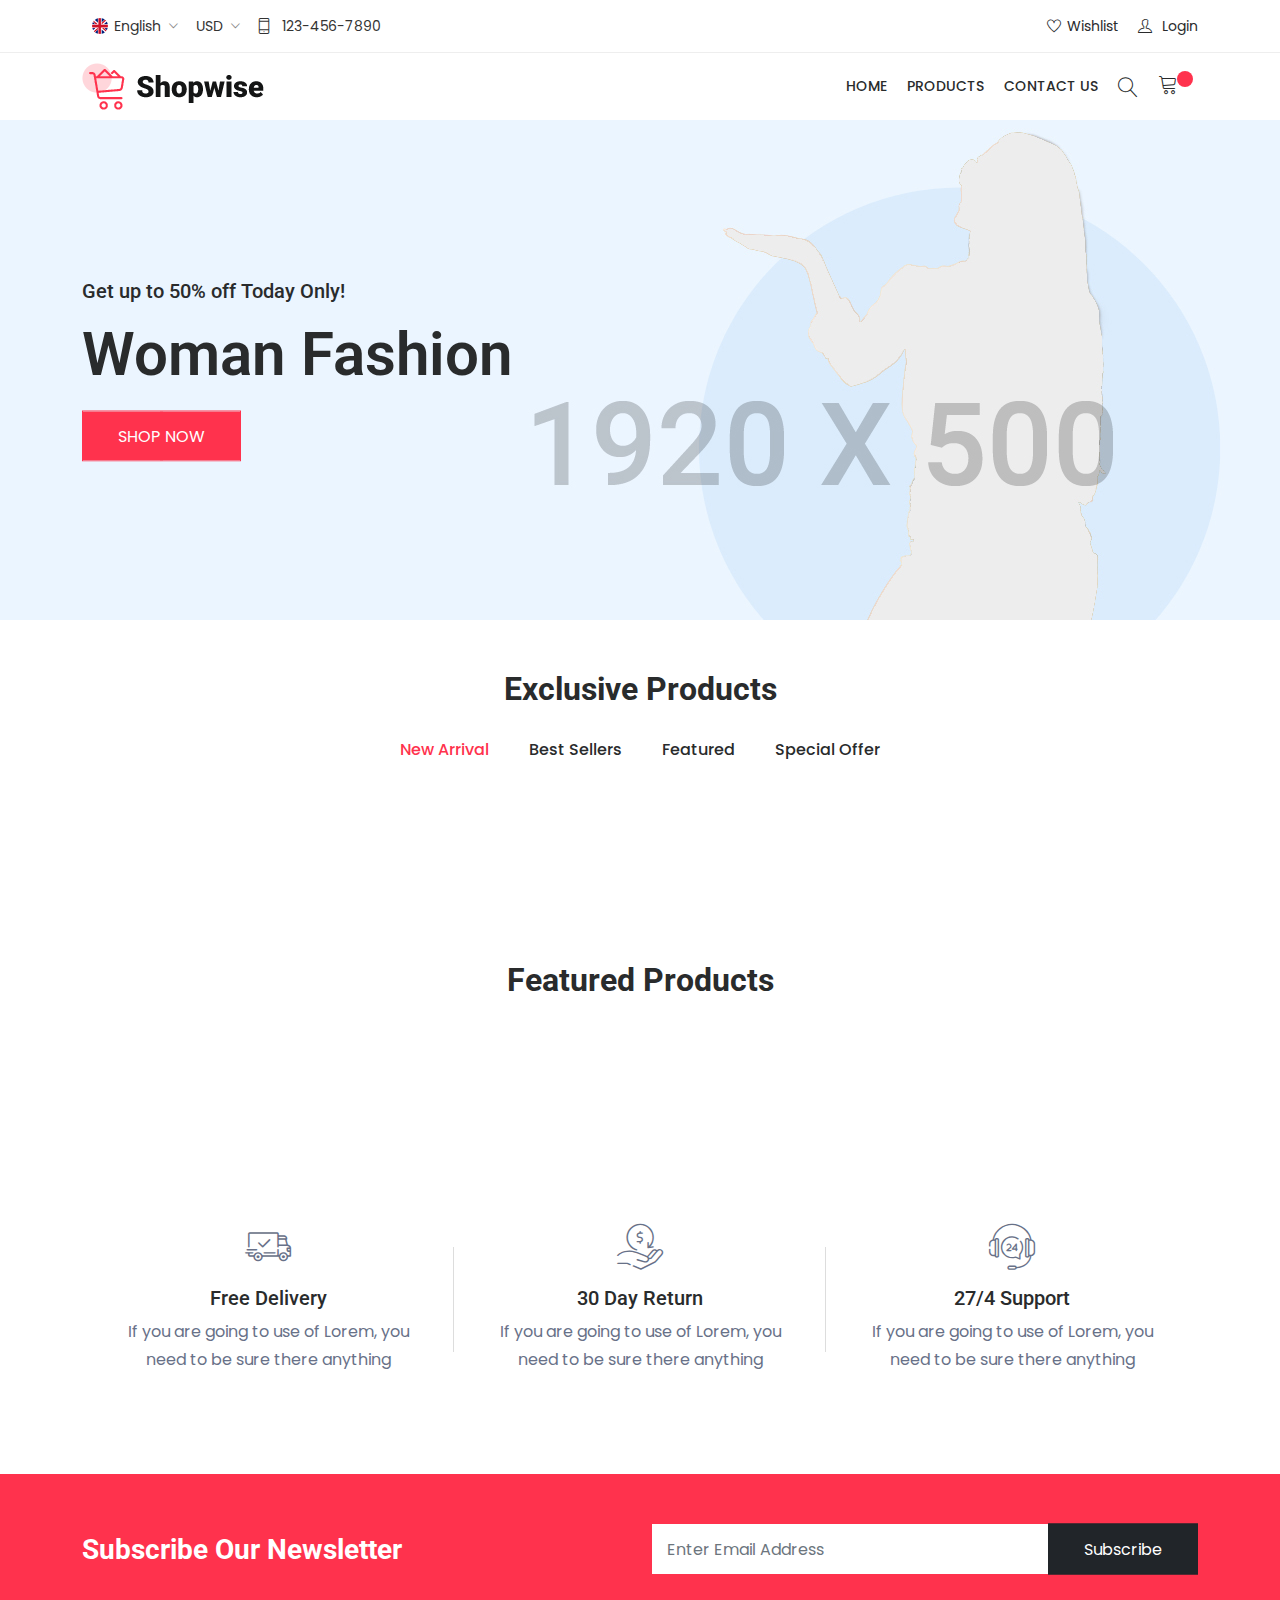
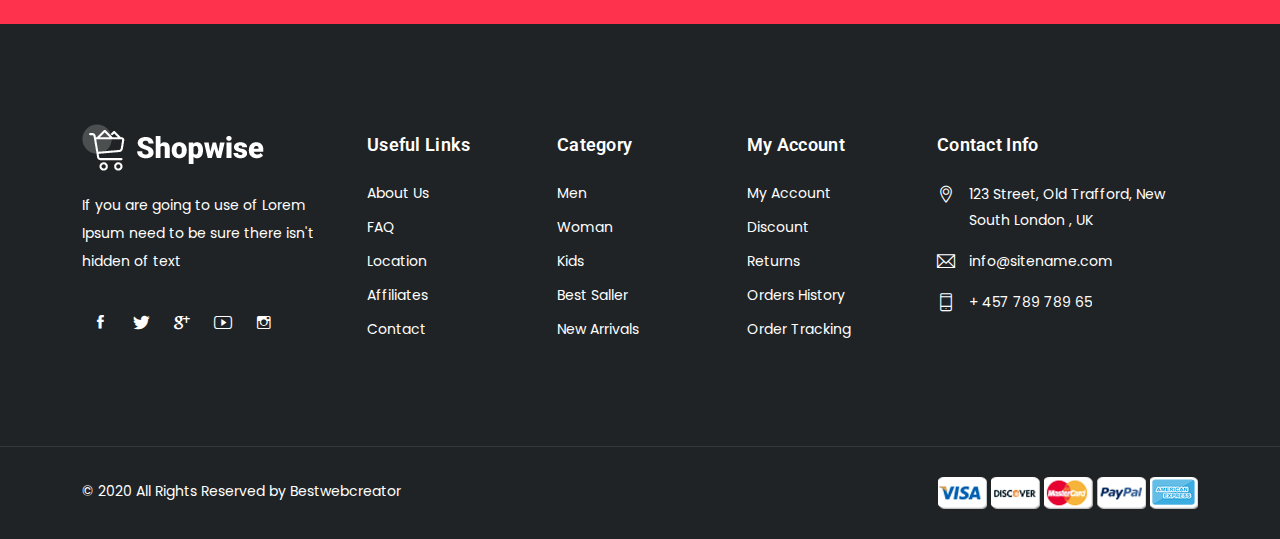
==== commit 0462ace3: "add cart" ====
--- a/index.html
+++ b/index.html
@@ -108,7 +108,7 @@
                         </li>
 
                         <li class="dropdown dropdown-mega-menu">
-                            <a class="nav-link" href="#" data-bs-toggle="dropdown">Products</a>
+                            <a class="nav-link" href="/category.html">Products</a>
                         </li>
                      
                         <li><a class="nav-link nav_item" href="contact.html">Contact Us</a></li> 
@@ -124,26 +124,17 @@
                             </form>
                         </div><div class="search_overlay"></div>
                     </li>
-                    <li class="dropdown cart_dropdown"><a class="nav-link cart_trigger" href="#" data-bs-toggle="dropdown"><i class="linearicons-cart"></i><span class="cart_count">2</span></a>
-                        <div class="cart_box dropdown-menu dropdown-menu-right">
-                            <ul class="cart_list">
-                                <li>
-                                    <a href="#" class="item_remove"><i class="ion-close"></i></a>
-                                    <a href="#"><img src="assets/images/cart_thamb1.jpg" alt="cart_thumb1">Variable product 001</a>
-                                    <span class="cart_quantity"> 1 x <span class="cart_amount"> <span class="price_symbole">$</span></span>78.00</span>
-                                </li>
-                                <li>
-                                    <a href="#" class="item_remove"><i class="ion-close"></i></a>
-                                    <a href="#"><img src="assets/images/cart_thamb2.jpg" alt="cart_thumb2">Ornare sed consequat</a>
-                                    <span class="cart_quantity"> 1 x <span class="cart_amount"> <span class="price_symbole">$</span></span>81.00</span>
-                                </li>
-                            </ul>
-                            <div class="cart_footer">
-                                <p class="cart_total"><strong>Subtotal:</strong> <span class="cart_price"> <span class="price_symbole">$</span></span>159.00</p>
-                                <p class="cart_buttons"><a href="#" class="btn btn-fill-line view-cart">View Cart</a><a href="#" class="btn btn-fill-out checkout">Checkout</a></p>
-                            </div>
-                        </div>
+
+                    <!-- Hiển thị số lượng sản phẩm trong cart -->
+                    <li class="dropdown cart_dropdown">
+                        <a class="nav-link cart_trigger" href="#">
+                            <i class="linearicons-cart"></i>
+                            <span class="cart_count"></span>
+                        </a>
+                       
                     </li>
+                    <!-- Hiển thị số lượng sản phẩm trong cart -->
+
                 </ul>
             </nav>
         </div>
@@ -575,6 +566,10 @@
 <script src="assets/js/pages/home.js"></script>
 <!-- index js  -->
 <script src="assets/js/pages/index.js"></script>
+<!-- cart js -->
+<script src="assets/js/pages/cart.js"></script>
+<!-- add to cart -->
+<script src="assets/js/pages/add-to-cart.js"></script>
 
 </body>
 </html>